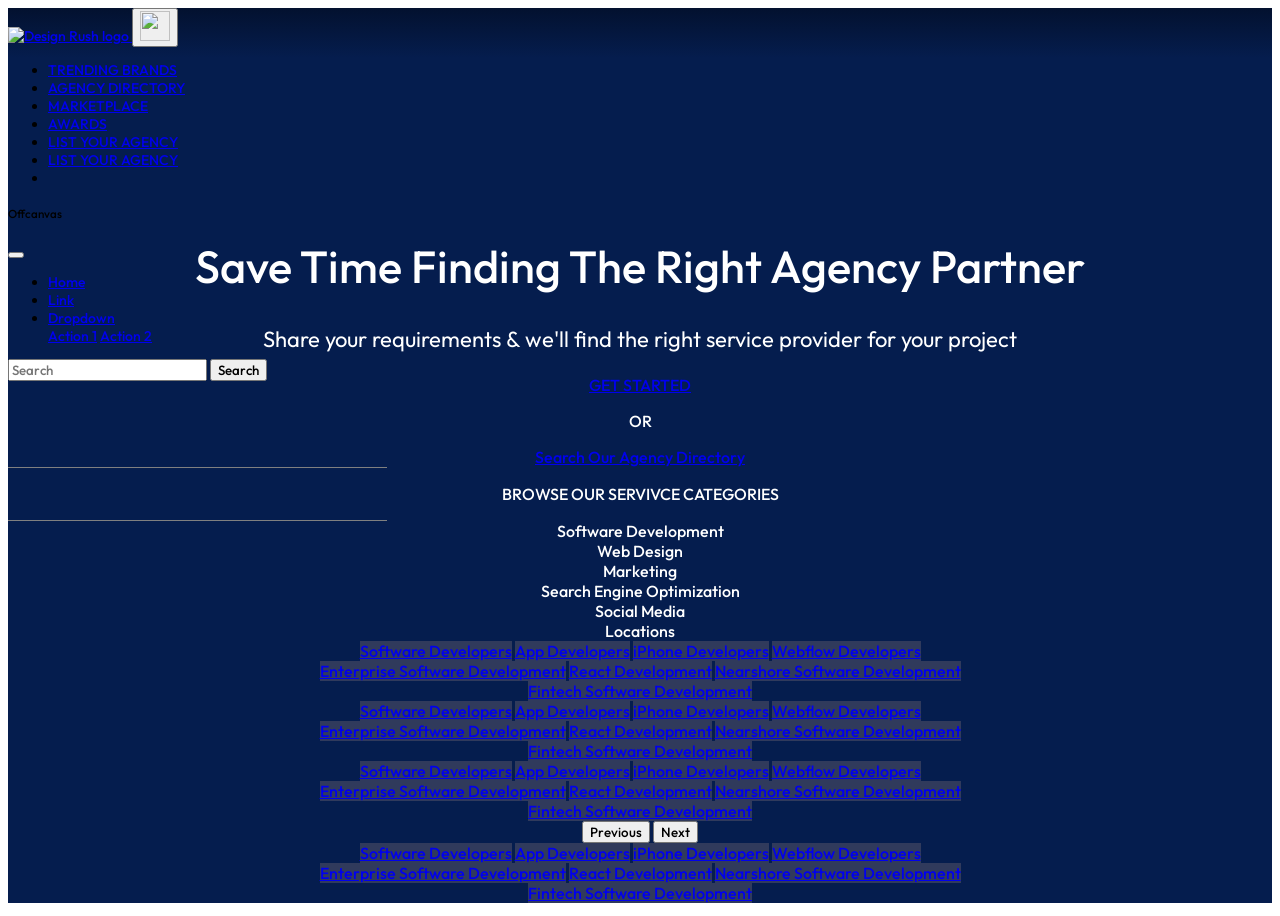
==== index.html @ 62468756 "added index and style" ====
<!DOCTYPE html>
<html lang="en">

<head>
    <meta charset="UTF-8">
    <meta name="viewport" content="width=device-width, initial-scale=1.0">
    <title>DesignRush: Trusted B2B Marketplace Ranking Verified Agencies</title>
    <link rel="stylesheet" href="/CLASSES/loader/fontawesome-free-7.1.0-web/css/all.css">
    <link rel="preconnect" href="https://fonts.googleapis.com">
    <link rel="preconnect" href="https://fonts.gstatic.com" crossorigin>
    <link
        href="https://fonts.googleapis.com/css2?family=Maitree:wght@200;300;400;500;600;700&family=Noto+Serif+Georgian:wght@100..900&family=Outfit:wght@100..900&family=PT+Sans:ital,wght@0,400;0,700;1,400;1,700&family=Roboto+Slab:wght@100..900&display=swap"
        rel="stylesheet">
    <link rel="stylesheet" href="style.css">
    <link rel="stylesheet" href="/bootstrap-5.3.8-dist/css/bootstrap.css">
    <script src="/bootstrap-5.3.8-dist/js/bootstrap.js" defer></script>
</head>

<body>
    <div class="page-wrapper">

        <nav class="navbar navbar-light bg-light fixed-top ">
            <div class="container-fluid">
                <a class="navbar-brand" href="#">
                    <img src="./images/imgi_1_designrush-white-logo.svg" alt="Design Rush logo">
                </a>
                <button class="navbar-toggler bg-transparent d-xl-none" type="button" data-bs-toggle="offcanvas"
                    data-bs-target="#offcanvasNavbar" aria-controls="offcanvasNavbar">
                    <span class=""><img src="./images/icons8-hamburger-menu-30.svg" alt="" height="30px"
                            width="30px"></span>
                </button>
                <ul class="nav justify-content-end  d-none d-xl-flex custom-nav">
                    <li class="nav-item">
                        <a class="nav-link active text-light" href="#" aria-current="page">TRENDING BRANDS</a>
                    </li>
                    <li class="nav-item">
                        <a class="nav-link text-light" href="#">AGENCY DIRECTORY</a>
                    </li>
                    <li class="nav-item">
                        <a class="nav-link text-light" href="#">MARKETPLACE</a>
                    </li>

                    <li class="nav-item">
                        <a class="nav-link text-light" href="#">AWARDS</a>
                    </li>

                    <li class="nav-item">
                        <a name="" id="" class="btn btn-transparent border-primary text-light" href="#"
                            role="button">LIST YOUR AGENCY</a>

                    </li>

                    <li class="nav-item">
                        <a name="" id="" class="btn btn-success ms-3 text-light" href="#" role="button">LIST YOUR
                            AGENCY</a>
                    </li>

                    <li class="nav-item d-block">
                        <a class="nav-link text-light" href="#">
                            <i class="fa fa-user-circle fa-2x" aria-hidden="true"></i>
                        </a>
                    </li>
                </ul>

                <div class="offcanvas offcanvas-end fade bg-primary" tabindex="-1" id="offcanvasNavbar"
                    aria-labelledby="offcanvasNavbarLabel">
                    <div class="offcanvas-header">
                        <h5 class="offcanvas-title" id="offcanvasNavbarLabel">
                            Offcanvas
                        </h5>
                        <button type="button" class="btn-close text-reset" data-bs-dismiss="offcanvas"
                            aria-label="Close"></button>
                    </div>
                    <div class="offcanvas-body">
                        <ul class="navbar-nav justify-content-end flex-grow-1 pe-3">
                            <li class="nav-item">
                                <a class="nav-link active" aria-current="page" href="#">Home</a>
                            </li>
                            <li class="nav-item">
                                <a class="nav-link" href="#">Link</a>
                            </li>
                            <li class="nav-item dropdown">
                                <a class="nav-link dropdown-toggle" href="#" id="dropdownId" data-bs-toggle="dropdown"
                                    aria-haspopup="true" aria-expanded="false">Dropdown</a>
                                <div class="dropdown-menu" aria-labelledby="dropdownId">
                                    <a class="dropdown-item" href="#">Action 1</a>
                                    <a class="dropdown-item" href="#">Action 2</a>
                                </div>
                            </li>
                        </ul>
                        <form class="d-flex">
                            <input class="form-control me-2" type="search" placeholder="Search" aria-label="Search" />
                            <button class="btn btn-outline-success" type="submit">
                                Search
                            </button>
                        </form>
                    </div>
                </div>
            </div>
        </nav>
        <div class="hero-text pb-5">
            <h1 class="title">Save Time Finding The Right Agency Partner</h1>
            <p class="share-req">Share your requirements & we'll find the right service provider for your project</p>
            <a name="" id="" class="btn btn-success p-lg-3 fs-lg-3 fs-4 p-1" href="#" role="button">GET
                STARTED <i class="fa fa-arrow-right" aria-hidden="true"></i></a>
            <p class="mt-4">OR</p>
            <a href="#" class="text-decoration-none fs-5 fw-bolder"><i class="fa fa-search me-3"
                    aria-hidden="true"></i>Search Our Agency Directory</a>

            <div class="d-flex flex-row align-items-center container mt-5 justify-content-center">
                <div class="d-xl-block d-none" style="width: 30%; height: 1px; background-color: grey;"></div>
                <div>
                    <p class="fs-5 p-3 text-center ms-3 me-3">BROWSE OUR SERVIVCE CATEGORIES</p>
                </div>
                <div class="d-xl-block d-none" style="width: 30%; height: 1px; background-color: grey;"></div>
            </div>

            <div class="products d-flex flex-wrap fs-5 text-center justify-content-center text-secondary">
                <div
                    class="me-0 ms-3 d-block text-center align-self-center me-md-0 me-sm-0 text-white text-decoration-underline">
                    Software Development</div>
                <div class="me-5 ms-5 d-none d-xl-block">Web Design</div>
                <div class="me-5 d-none d-xl-block"> Marketing</div>
                <div class="me-5 d-none d-xl-block">Search Engine Optimization</div>
                <div class="me-5 d-none d-xl-block">Social Media</div>
                <div class="me-5 d-none d-xl-block">Locations</div>
            </div>

            <div id="carouselId" class="carousel slide d-block d-xl-none" data-bs-ride="carousel">

                <div class="carousel-inner" role="listbox">
                    <div class="carousel-item active">
                        <div class="mb-4">
                            <a name="" id="" class="btn text-white rounded-pill software-dev-btn fw-bold me-2" href="#"
                                role="button"><i class="fa fa-gears" aria-hidden="true"></i>Software Developers</a>
                            <a name="" id="" class="btn text-white rounded-pill fw-bold app-dev-btn me-2" href="#"
                                role="button"><i class="fa fa-mobile-phone" aria-hidden="true"></i> App Developers</a>
                            <a name="" id="" class="btn text-white rounded-pill fw-bold iphone-dev-btn me-2" href="#"
                                role="button"><i class="fa fa-apple" aria-hidden="true"></i>iPhone Developers</a>
                            <a name="" id="" class="btn text-white rounded-pill fw-bold web-dev-btn" href="#"
                                role="button">Webflow Developers</a>
                        </div>

                        <div class="mt-3 mb-4">
                            <a name="" id="" class="btn text-white rounded-pill fw-bold enterprise-dev-btn me-2"
                                href="#" role="button"><i class="fa fa-building" aria-hidden="true"></i>Enterprise
                                Software Development</a>
                            <a name="" id="" class="btn text-white rounded-pill fw-bold react-dev-btn me-2" href="#"
                                role="button">React Development</a>
                            <a name="" id="" class="btn text-white rounded-pill fw-bold nearshore-dev-btn" href="#"
                                role="button"><i class="fa fa-map-o" aria-hidden="true"></i>Nearshore Software
                                Development</a>
                        </div>
                        <a name="" id="" class="btn text-white rounded-pill fw-bold fintech-dev-btn" href="#"
                            role="button"><i class="fa fa-bitcoin" aria-hidden="true"></i>Fintech Software
                            Development</a>
                    </div>
                    <div class="carousel-item">
                        <div class="mb-4">
                            <a name="" id="" class="btn text-white rounded-pill software-dev-btn fw-bold me-2" href="#"
                                role="button"><i class="fa fa-gears" aria-hidden="true"></i>Software Developers</a>
                            <a name="" id="" class="btn text-white rounded-pill fw-bold app-dev-btn me-2" href="#"
                                role="button"><i class="fa fa-mobile-phone" aria-hidden="true"></i> App Developers</a>
                            <a name="" id="" class="btn text-white rounded-pill fw-bold iphone-dev-btn me-2" href="#"
                                role="button"><i class="fa fa-apple" aria-hidden="true"></i>iPhone Developers</a>
                            <a name="" id="" class="btn text-white rounded-pill fw-bold web-dev-btn" href="#"
                                role="button">Webflow Developers</a>
                        </div>

                        <div class="mt-3 mb-4">
                            <a name="" id="" class="btn text-white rounded-pill fw-bold enterprise-dev-btn me-2"
                                href="#" role="button"><i class="fa fa-building" aria-hidden="true"></i>Enterprise
                                Software Development</a>
                            <a name="" id="" class="btn text-white rounded-pill fw-bold react-dev-btn me-2" href="#"
                                role="button">React Development</a>
                            <a name="" id="" class="btn text-white rounded-pill fw-bold nearshore-dev-btn" href="#"
                                role="button"><i class="fa fa-map-o" aria-hidden="true"></i>Nearshore Software
                                Development</a>
                        </div>
                        <a name="" id="" class="btn text-white rounded-pill fw-bold fintech-dev-btn" href="#"
                            role="button"><i class="fa fa-bitcoin" aria-hidden="true"></i>Fintech Software
                            Development</a>
                    </div>
                    <div class="carousel-item">
                        <div class="mb-4">
                            <a name="" id="" class="btn text-white rounded-pill software-dev-btn fw-bold me-2" href="#"
                                role="button"><i class="fa fa-gears" aria-hidden="true"></i>Software Developers</a>
                            <a name="" id="" class="btn text-white rounded-pill fw-bold app-dev-btn me-2" href="#"
                                role="button"><i class="fa fa-mobile-phone" aria-hidden="true"></i> App Developers</a>
                            <a name="" id="" class="btn text-white rounded-pill fw-bold iphone-dev-btn me-2" href="#"
                                role="button"><i class="fa fa-apple" aria-hidden="true"></i>iPhone Developers</a>
                            <a name="" id="" class="btn text-white rounded-pill fw-bold web-dev-btn" href="#"
                                role="button">Webflow Developers</a>
                        </div>

                        <div class="mt-3 mb-4">
                            <a name="" id="" class="btn text-white rounded-pill fw-bold enterprise-dev-btn me-2"
                                href="#" role="button"><i class="fa fa-building" aria-hidden="true"></i>Enterprise
                                Software Development</a>
                            <a name="" id="" class="btn text-white rounded-pill fw-bold react-dev-btn me-2" href="#"
                                role="button">React Development</a>
                            <a name="" id="" class="btn text-white rounded-pill fw-bold nearshore-dev-btn" href="#"
                                role="button"><i class="fa fa-map-o" aria-hidden="true"></i>Nearshore Software
                                Development</a>
                        </div>
                        <a name="" id="" class="btn text-white rounded-pill fw-bold fintech-dev-btn" href="#"
                            role="button"><i class="fa fa-bitcoin" aria-hidden="true"></i>Fintech Software
                            Development</a>
                    </div>
                </div>
                <button class="carousel-control-prev me-5" type="button" data-bs-target="#carouselId"
                    data-bs-slide="prev">
                    <span class="carousel-control-prev-icon" aria-hidden="true"></span>
                    <span class="visually-hidden">Previous</span>
                </button>
                <button class="carousel-control-next" type="button" data-bs-target="#carouselId" data-bs-slide="next">
                    <span class="carousel-control-next-icon" aria-hidden="true"></span>
                    <span class="visually-hidden">Next</span>
                </button>
            </div>

            <div class="software mt-5 d-none d-xl-block">
                <div class="mb-4">
                    <a name="" id="" class="btn text-white rounded-pill software-dev-btn fw-bold me-2" href="#"
                        role="button"><i class="fa fa-gears" aria-hidden="true"></i>Software Developers</a>
                    <a name="" id="" class="btn text-white rounded-pill fw-bold app-dev-btn me-2" href="#"
                        role="button"><i class="fa fa-mobile-phone" aria-hidden="true"></i> App Developers</a>
                    <a name="" id="" class="btn text-white rounded-pill fw-bold iphone-dev-btn me-2" href="#"
                        role="button"><i class="fa-brands fa-apple" aria-hidden="true"></i>iPhone Developers</a>
                    <a name="" id="" class="btn text-white rounded-pill fw-bold web-dev-btn" href="#"
                        role="button">Webflow Developers</a>
                </div>
                <div class="mt-3 mb-4">
                    <a name="" id="" class="btn text-white rounded-pill fw-bold enterprise-dev-btn me-2" href="#"
                        role="button"><i class="fa fa-building" aria-hidden="true"></i>Enterprise Software
                        Development</a>
                    <a name="" id="" class="btn text-white rounded-pill fw-bold react-dev-btn me-2" href="#"
                        role="button">React Development</a>
                    <a name="" id="" class="btn text-white rounded-pill fw-bold nearshore-dev-btn" href="#"
                        role="button"><i class="fa fa-map-o" aria-hidden="true"></i>Nearshore Software Development</a>
                </div>
                <a name="" id="" class="btn text-white rounded-pill fw-bold fintech-dev-btn" href="#" role="button"><i
                        class="fa-classic fa-bitcoin" aria-hidden="true"></i>Fintech Software Development</a>
            </div>
        </div>

        <div class="verified-agencies">
            <h4 class="text-black fw-bold text-center pt-5">Our Verified Agencies are Trusted by Top Brands</h4>

            <div class="brand-logos pb-5 overflow-x-auto">
                <div class="me-5"><img src="./images/imgi_3_toyota_grey.svg" alt="TOYOTA" width="130px"></div>
                <div class="me-5"><img src="./images/imgi_4_sony_grey.svg" alt="" width="130px" height="25px"></div>
                <div class="me-5"><img src="./images/imgi_5_P&G_grey.svg" alt="" width="130px" height="30px"></div>
                <div class="me-5"><img src="./images/imgi_6_wix_grey.svg" alt="" width="130px" height="30px"></div>
                <div class="me-5 ms-3"><img src="./images/imgi_7_microsoft_grey.svg" alt="" width="130px"></div>
                <div class="me-5"><img src="./images/imgi_8_mcdonalds_grey.svg" alt="" width="140px" height="35px">
                </div>
                <div class="me-5"><img src="./images/imgi_9_doforms_grey.svg" alt="" width="130px"></div>
            </div>
        </div>

        <div class="hire container pt-5">
            <p class="text-primary fw-semibold fs-4 text-center">LOOKING TO HIRE AN AGENCY?</p>
            <p class="text-black fs-2 fw-bold text-center text-white">Receive Quotes From Vetted Service Providers</p>

            <div class="row">
                <div class="col-lg-6 col-md-12 fs-4 fw-semibold pt-5 text-center text-white">
                    <p class="text-center">Our Experts Will Curate a List of Agencies
                        <br>
                        Suitable to Your Specific Needs
                    </p>

                    <p class="fs-2 text-md-center">Get Started, <span class="text-primary">It's Free!</span></p>

                    <a name="" id="" class="btn cta-btn text-white align-self-md-center" href="#" role="button">GET
                        IN TOUCH</a>

                </div>

                <div class="col-lg-6 col-md-12 ">
                    <div class="tutorial-video mt-5 mt-lg-0">
                        <p class="fw-bold">See How It Works</p>
                    </div>
                </div>
            </div>
        </div>

        <div class="pricing">
            <h1 class="text-center text-white mb-5">Latest Marketplace Projects</h1>

            <div class="container" style="font-family: var(--main-font);">
                <div class="row header-row text-uppercase fw-bold small mb-3 px-3 mt-5">
                    <div class="col-lg-3">Project Type</div>
                    <div class="col-lg-2">Industry</div>
                    <div class="col-lg-5">Project Description</div>
                    <div class="col-lg-2 text-lg-end">Budget</div>
                </div>
                <div class="project-card">
                    <div class="row align-items-center">

                        <div class="col-lg-3">
                            <div class="project-type">Branding, Packaging and Web Design</div>
                            <div class="project-id">ID 02028</div>
                        </div>

                        <div class="col-lg-2">
                            <div>Health, Wellness and Fitness</div>
                        </div>

                        <div class="col-lg-5">
                            <div>
                                Health and wellness brand launching with one hero and four supporting
                                products seeks full branding, premium packaging, Shopify ecommerce
                                with subscriptions, and a long term experienced agency partner.
                            </div>
                        </div>

                        <div class="col-lg-2">
                            <div class="budget-box">$25,000</div>
                        </div>

                    </div>
                </div>

                <div class="project-card">
                    <div class="row align-items-center">

                        <div class="col-lg-3">
                            <div class="project-type">Website Re-design (ECommerce)</div>
                            <div class="project-id">ID 16074</div>
                        </div>

                        <div class="col-lg-2">
                            <div>Industrial Automation</div>
                        </div>

                        <div class="col-lg-5">
                            <div>
                                Re-design a site with eCommerce, rentals, and services, improving
                                checkout, clarity, backend efficiency, configurable products, and
                                scalable, maintainable workflows.
                            </div>
                        </div>

                        <div class="col-lg-2">
                            <div class="budget-box">$50,000</div>
                        </div>

                    </div>
                </div>


                <div class="project-card">
                    <div class="row align-items-center">

                        <div class="col-lg-3">
                            <div class="project-type">Web App Development</div>
                            <div class="project-id">ID 37016</div>
                        </div>

                        <div class="col-lg-2">
                            <div>Education Management</div>
                        </div>

                        <div class="col-lg-5">
                            <div>
                                Build a scalable, cloud-based SaaS platform with subscription access,
                                role-based dashboards, child progress tracking, and modular
                                architecture for long-term growth.
                            </div>
                        </div>

                        <div class="col-lg-2">
                            <div class="budget-box">$180,000</div>
                        </div>

                    </div>
                </div>

                <div class="project-card">
                    <div class="row align-items-center">

                        <div class="col-lg-3">
                            <div class="project-type">Software Development</div>
                            <div class="project-id">ID 37015</div>
                        </div>

                        <div class="col-lg-2">
                            <div>Government Administration</div>
                        </div>

                        <div class="col-lg-5">
                            <div>
                                Provide mission-critical software dataset support and implement required
                                modifications in compliance with federal government standards, including specialized
                                updates within a short timeframe.
                            </div>
                        </div>

                        <div class="col-lg-2">
                            <div class="section-title text-lg-end">Budget</div>
                            <div class="budget-box">$250,000</div>
                        </div>

                    </div>
                </div>

                <div class="div d-flex align-content-center justify-content-center align-self-center gap-3">
                    <a name="" id="" class="btn text-white post-project fs-4 fs-lg-2" href="#" role="button">POST YOUR
                        PROJECT</a>
                    <p class="fs-5 text-center mt-2 text-white">OR</p>
                    <a name="" id="" class="btn text-white view-market" href="#" role="button">View More Marketplace
                        Projects</a>
                </div>

            </div>
        </div>
        <div class="service-categories">
            <div class="px-2 px-lg-5">
                <div class="logo d-flex justify-content-center pt-5 align-content-center">
                    <img src="./images/download (15).svg" alt="" width="50px" height="100px">
                </div>
                <h1 class="text-center pt-3">View Verified Agencies by Service Categories</h1>

                <div class="row d-flex pb-5">
                    <div class="col-lg-4 col-md-12">
                        <div class="card shadow pb-5 rounded-4">
                            <div class="card-body">
                                <h4 class="card-title ps-4 fs-2 text-primary">Branding & Creative
                                    <img src="./images/download (8).svg" alt="" class="" width="50px" height="50px">
                                </h4>
                                <p class="card-text">
                                <ul class=" fs-5 fw-light ps-4">
                                    <li class="list-unstyled">Digital Agencies</li>
                                    <li class="list-unstyled">Branding Agencies</li>
                                    <li class="list-unstyled">Creative Agencies</li>
                                    <li class="list-unstyled">Product Design Companies</li>
                                    <li class="list-unstyled">Logo Design Companies</li>
                                    <li class="list-unstyled">Graphic Design Companies</li>

                                </ul>
                                <p class="ps-4 text-primary pt-4">VIEW ALL</p>
                                </p>
                            </div>
                        </div>

                    </div>
                    <div class="col-lg-4 col-md-12">
                        <div class="card shadow pb-5 rounded-4">
                            <div class="card-body">
                                <h4 class="card-title ps-4 fs-2 text-primary">Website & Interface
                                    <img src="./images/download (7).svg" alt="" class="" width="50px" height="50px">
                                </h4>
                                <p class="card-text">
                                <ul class=" fs-5 fw-light ps-4">
                                    <li class="list-unstyled">Web Design Companies</li>
                                    <li class="list-unstyled">eCommerce Development Companies</li>
                                    <li class="list-unstyled">Web Development Companies</li>
                                    <li class="list-unstyled">WordPress Web Design Companies</li>
                                    <li class="list-unstyled">WordPress Development Companies</li>
                                    <li class="list-unstyled">Magento Development Companies</li>
                                </ul>
                                <p class="ps-4 text-primary pt-4">VIEW ALL</p>
                                </p>
                            </div>
                        </div>
                    </div>
                    <div class="col-lg-4 col-md-12">
                        <div class="card shadow pb-5 rounded-4">
                            <div class="card-body">
                                <h4 class="card-title ps-4 fs-2 text-primary">Marketing
                                    <img src="./images/download (6).svg" alt="" class="" width="50px" height="50px">
                                </h4>
                                <p class="card-text">
                                <ul class=" fs-5 fw-light ps-4">
                                    <li class="list-unstyled">Digital Marketing Agencies</li>
                                    <li class="list-unstyled">SEO Agencies</li>
                                    <li class="list-unstyled">PPC Agencies</li>
                                    <li class="list-unstyled">Social Media Marketing Agencies</li>
                                    <li class="list-unstyled">Search Engine Marketing Agencies</li>
                                    <li class="list-unstyled">Email Marketing Agencies</li>
                                </ul>
                                <p class="ps-4 text-primary pt-4">VIEW ALL</p>
                                </p>
                            </div>
                        </div>
                    </div>
                </div>

                <div class="row d-flex">
                    <div class="col-lg-4 col-md-12">
                        <div class="card shadow pb-5 rounded-4">
                            <div class="card-body">
                                <h4 class="card-title ps-4 fs-2 text-primary">Software & App
                                    <img src="./images/download (5).svg" alt="" class="" width="50px" height="50px">
                                </h4>
                                <p class="card-text">
                                <ul class="fs-5 fw-light ps-4">
                                    <li class="list-unstyled">Software Development Companies</li>
                                    <li class="list-unstyled">Offshore Software Development Companies</li>
                                    <li class="list-unstyled">Outsourcing Software Development Companies</li>
                                    <li class="list-unstyled">Mobile App Development Companies</li>
                                    <li class="list-unstyled">VR & Augmented Reality Companies</li>
                                    <li class="list-unstyled">AI Companies</li>
                                </ul>
                                <p class="ps-4 text-primary pt-4">VIEW ALL</p>
                                </p>
                            </div>
                        </div>
                    </div>
                    <div class="col-lg-4 col-md-12">
                        <div class="card shadow pb-5 rounded-4">
                            <div class="card-body">
                                <h4 class="card-title ps-4 fs-2 text-primary">IT Services
                                    <img src="./images/download (4).svg" alt="" class="" width="50px" height="50px">
                                </h4>
                                <p class="card-text">
                                <ul class="fs-5 fw-light ps-5 pb-5">
                                    <li class="list-unstyled">IT Services Companies</li>
                                    <li class="list-unstyled">IT Outsourcing Companies</li>
                                    <li class="list-unstyled">Managed Service Providers</li>
                                    <li class="list-unstyled">Cybersecurity Companies</li>
                                    <li class="list-unstyled">Big Data Analytics Companies</li>
                                    <li class="list-unstyled">Cloud Consulting Companies</li>
                                </ul>
                                <p class="ps-4 text-primary pt-4">VIEW ALL</p>
                                </p>
                            </div>
                        </div>
                    </div>
                    <div class="col-lg-4 col-md-12">
                        <div class="card shadow pb-5 rounded-4">
                            <div class="card-body">
                                <h4 class="card-title ps-4 fs-2 text-primary">Business Services
                                    <img src="./images/download (3).svg" alt="" class="" width="50px" height="50px">
                                </h4>
                                <p class="card-text">
                                <ul class="fs-5 fw-light ps-5 pb-5">
                                    <li class="list-unstyled">Business Consulting Firms</li>
                                    <li class="list-unstyled">Market Research Companies</li>
                                    <li class="list-unstyled">Call Center Companies</li>
                                    <li class="list-unstyled">BPO Companies</li>
                                    <li class="list-unstyled">Accounting Firms</li>
                                    <li class="list-unstyled">HR Outsourcing Companies</li>
                                </ul>
                                <p class="ps-4 text-primary pt-4">VIEW ALL</p>
                                </p>
                            </div>
                        </div>
                    </div>
                </div>
                <div class="d-flex align-self-center justify-content-center text-center ">
                    <a name="" id="" class="btn view-all-categories " href="#" role="button">View All Service
                        Categories</a>

                </div>
            </div>
        </div>

        <div class="reviews">
            <div class="reviews-title">
                <p class="fw-bold">DesignRush <span class="fw-lighter fs-2">Reviews</span></p>
                <i>This is why our clients trust us</i>
            </div>
            <div class="d-flex ps-3">
                            <img src="./images/download (62).svg" alt="">
                            <img src="./images/download (62).svg" alt="">
                            <img src="./images/download (62).svg" alt="">
                            <img src="./images/download (62).svg" alt="">
                            <img src="./images/download (62).svg" alt="">
                        </div>

            <div id="propertyCarousel" class="carousel slide pb-5" data-bs-ride="carousel" data-bs-interval="4000"
                data-bs-pause="hover">
                <div class="carousel-indicators">
                    <button type="button" data-bs-target="#propertyCarousel" data-bs-slide-to="0"
                        class="active"></button>
                    <button type="button" data-bs-target="#propertyCarousel" data-bs-slide-to="1"></button>
                    <button type="button" data-bs-target="#propertyCarousel" data-bs-slide-to="2"></button>
                    <button type="button" data-bs-target="#propertyCarousel" data-bs-slide-to="3"></button>
                </div>
                <div class="carousel-inner mb-3">
                    <div class="carousel-item active">
                        <p class="ps-3 fs-3 text-white">"DesignRush put us in contact with <span class="text-primary fw-bolder">4 extremely reputable </span> <br> agencies"</p>
                    </div>
                    <div class="carousel-item">

                        <p class="ps-3 fs-3 text-white">"DesignRush put us in contact with <span class="text-primary fw-bolder">4 extremely reputable </span> <br> agencies"</p>
                    </div>

                    <div class="carousel-item">

                        <p class="ps-3 fs-3 text-white">"DesignRush put us in contact with <span class="text-primary fw-bolder">4 extremely reputable </span> <br> agencies"</p>
                    </div>

                    <div class="carousel-item">
                        
                        <p class="ps-3 fs-3 text-white">"DesignRush put us in contact with <span class="text-primary fw-bolder">4 extremely reputable </span> <br> agencies"</p>
                    </div>
                </div>
            </div>
        </div>
    </div>
</body>

</html>
---- style.css ----
:root {
    --main-font: "Outfit", sans-serif;
}


* {
    font-family: var(--main-font);
    font-weight: 500;
}

body {
    font-family: var(--main-font);
}

nav {
    font-size: 14px;
    font-weight: 500;
    color: black;
    height: 50px;
    background: linear-gradient(to bottom, #03112f 0%, #051d4e 100%);
}


.list-agency {
    width: 100%;
    height: auto;
    background-color: transparent;
    transform: skewX(-35deg);
    transition-duration: .2s;
    border: 2px solid #0181dd;
    border-radius: 3px;
}

.list-agency:hover {
    background-color: #0181dd;
}

.find-agency {
    width: 100%;
    height: auto;
    background-color: #37d17d;
    transform: skewX(-35deg);
    transition-duration: .2s;
    border-radius: 3px;
}



.page-wrapper {
    width: 100%;
    height: 100vh;
    background: linear-gradient(to bottom, #03112f 0%, #051d4e 0%);
    overflow-x: hidden;

}

.hero-text {
    width: 100%;
    background: linear-gradient(to bottom, #051d4e 100%, #03112f 0%);
    margin-top: 50px;
    text-align: center;
    padding-top: 100px;
    color: rgb(255, 255, 255);
    font-family: var(--main-font);
}

.title {
    font-size: 45.078px;
    font-weight: 500;
}

.share-req {
    font-size: 22px;
    font-weight: 400;
}

.software-dev-btn {
    width: 250px;
    background-color: #303a5c !important;
}

.app-dev-btn {
    width: 250px;
    background-color: #303a5c !important;
}

.iphone-dev-btn {
    width: 250px;
    background-color: #303a5c !important;
}

.web-dev-btn {
    width: 250px;
    background-color: #303a5c !important;
}

.enterprise-dev-btn {
    width: 350px;
    background-color: #303a5c !important;
}

.react-dev-btn {
    width: 250px;
    background-color: #303a5c !important;
}

.nearshore-dev-btn {
    width: 320px;
    background-color: #303a5c !important;
}

.fintech-dev-btn {
    width: 350px;
    background-color: #303a5c !important;
}

.verified-agencies {
    width: 100%;
    background-color: white;
    overflow: hidden;
    font-family: var(--main-font);
}

.brand-logos {
    display: flex;
    align-content: center;
    justify-content: center;
    align-items: center;
    width: 100%;
    overflow: auto;
}

.brand-logos::-webkit-scrollbar {
    display: none;
}

.tutorial-video {
    background-image: url(./images/imgi_10_about-video-placeholder.jpg);
    height: 301px;
    margin-bottom: 50px;
    font-size: 40px;
    color: #ffffff;
    border-radius: 20px;
}

.cta-btn {
    width: 300px;
    height: 50px;
    text-align: center;
    justify-content: center;
    font-weight: 600;
    background-color: #37d17d !important;
    border: none !important;
    outline: none !important;
    border-radius: 23px;
    font-size: 20px !important;
}

.cta-btn:hover {
    transform: translateX(10px);
    background-color: #7a71f8 !important;
    transition: all 0.2s ease-in;
}

.pricing {
    width: 100%;
    background-color: #03112f;
    background-image: url(./images/imgi_132_hero-bg-mask.svg);
}


.header-row {
    color: #a9c3ff;
    letter-spacing: 1px;
}

.project-card {
    background: linear-gradient(135deg, #123b74, #0f2f5c);
    border-radius: 20px;
    padding: 25px;
    color: white;
    margin-bottom: 20px;
}

.budget-box {
    background-color: #19b574;
    color: white;
    border-radius: 15px;
    padding: 30px 20px;
    text-align: center;
    font-size: 1.8rem;
    font-weight: bold;
}

.project-type {
    font-weight: 600;
    font-size: 1.2rem;
}

.project-id {
    font-size: 0.9rem;
    opacity: 0.8;
}

.section-title {
    font-size: 0.8rem;
    text-transform: uppercase;
    opacity: 0.7;
    margin-bottom: 5px;
}

.post-project {
    width: 300px;
    height: 50px;
    text-align: center;
    justify-content: center;
    font-weight: 600 !important;
    background-color: #238a51 !important;
    border: none !important;
    outline: none !important;
    border-radius: 23px;
    font-size: 20px !important;
    margin-bottom: 20px;
}

.post-project:hover {
    background-color: #37d17d !important;
    transition: all 0.2s ease-in-out;
}



.view-market {
    width: 400px;
    height: 50px;
    text-align: center;
    justify-content: center;
    font-weight: 600 !important;
    background-color: transparent !important;
    border: 1px solid white !important;
    outline: none !important;
    border-radius: 23px;
    font-size: 20px !important;
    margin-bottom: 20px;
}

.view-market:hover {
    background-color: #374669 !important;
    transition: all 0.2s ease-in-out;
}

.service-categories {
    width: 100%;
    background-color: #edf7ff;
    overflow: hidden;
    font-family: var(--main-font);
}

.list-unstyled {
    list-style: none;
    transition: 0.4s ease;

}

.list-unstyled:hover {
    transform: translateX(25px);
    color: #0181dd;
    cursor: pointer;
    text-decoration: underline !important;
    list-style: disc !important;

}

.view-all-categories {
    width: 300px;
    height: 70px;
    background-color: transparent !important;
    border: 1px solid #0181dd !important;
    font-size: 20px !important;
    color: #0181dd !important;
    margin-bottom: 30px;
    place-content: center;
    font-weight: 600 !important;

}

.view-all-categories:hover {
    color: #5dbdf0 !important;
    border: 1px solid #5dbdf0 !important;
}

.reviews {
    width: 100%;
    background-color: #03112f;
    background-image: url(./images/imgi_132_hero-bg-mask.svg);
}

.reviews-title {
    font-size: calc(1.325rem + 0.9vw) !important;
    padding-top: 100px;
    color: white;
    display: flex;
    gap: 50px;
    padding-left: 20px;

}

.reviews-title p{
    font-weight: 600;

}

.reviews-title p{
    font-weight: 200;

}

.reviews-title i{
    font-style: normal;
    font-size: 20px;
    padding-top: 10px;
}
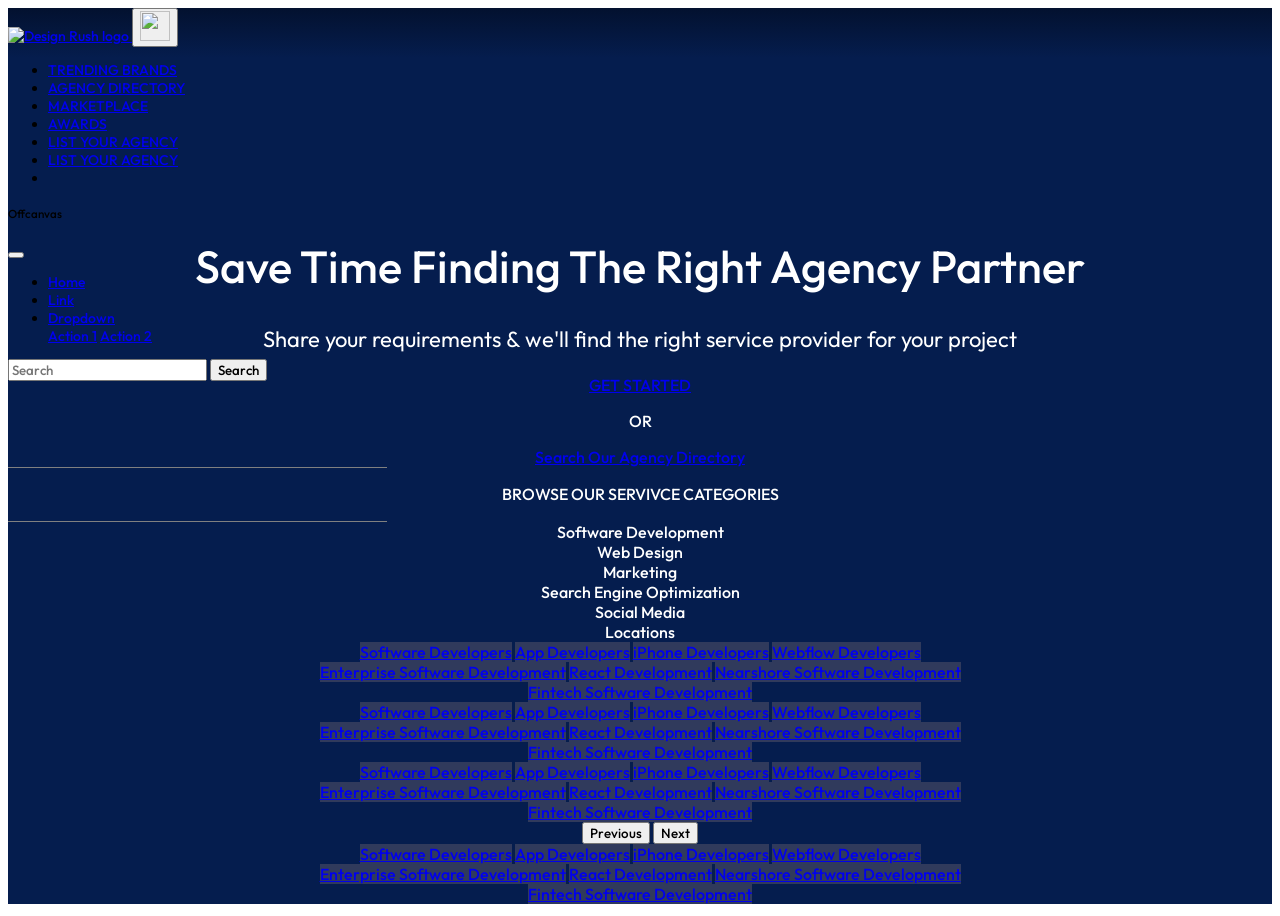
==== commit 4d6caad1: "Added agency directory page & added it's style to style.css file" ====
--- a/index.html
+++ b/index.html
@@ -12,7 +12,7 @@
         href="https://fonts.googleapis.com/css2?family=Maitree:wght@200;300;400;500;600;700&family=Noto+Serif+Georgian:wght@100..900&family=Outfit:wght@100..900&family=PT+Sans:ital,wght@0,400;0,700;1,400;1,700&family=Roboto+Slab:wght@100..900&display=swap"
         rel="stylesheet">
     <link rel="stylesheet" href="style.css">
-    <link rel="stylesheet" href="/bootstrap-5.3.8-dist/css/bootstrap.css">
+    <link rel="stylesheet" href="./bootstrap-5.3.8-dist/css/bootstrap.css">
     <script src="/bootstrap-5.3.8-dist/js/bootstrap.js" defer></script>
 </head>
 
@@ -34,7 +34,7 @@
                         <a class="nav-link active text-light" href="#" aria-current="page">TRENDING BRANDS</a>
                     </li>
                     <li class="nav-item">
-                        <a class="nav-link text-light" href="#">AGENCY DIRECTORY</a>
+                        <a class="nav-link text-light" href="./agency_directory.html">AGENCY DIRECTORY</a>
                     </li>
                     <li class="nav-item">
                         <a class="nav-link text-light" href="#">MARKETPLACE</a>
@@ -594,7 +594,6 @@
                     </div>
 
                     <div class="carousel-item">
-                        
                         <p class="ps-3 fs-3 text-white">"DesignRush put us in contact with <span class="text-primary fw-bolder">4 extremely reputable </span> <br> agencies"</p>
                     </div>
                 </div>
--- a/style.css
+++ b/style.css
@@ -322,3 +322,94 @@
 }
 
 
+/* ////////////////////////////// AGENCY DIRECTORY PAGE CSS STYLE    START   //////////////////////////////// */
+  .my-styled-icon {
+    margin-right: 10px;
+  }
+
+  .parallelogram-shape {
+    color: #fff59e;
+    flex-direction: column;
+    font-size: 24px;
+    height: 66px;
+    left: 0;
+    padding-top: 6px;
+    position: absolute;
+    text-shadow: 0 1px 3px rgba(0, 0, 0, .25);
+    top: 0;
+    width: 100px;
+  }
+
+  .parallelogram-shape::before {
+    background: linear-gradient(180deg, #edc126 0, #b68b30);
+    border-radius: 0 0 6px 0;
+    content: "";
+    height: 100%;
+    left: 0;
+    position: absolute;
+    top: 0;
+    transform: skewX(325deg);
+    transform-origin: top right;
+    width: 100%;
+  }
+
+  .parall-shape::before {
+    background: linear-gradient(180deg, #edc126 0, #b68b30);
+    border-radius: 0 0 6px 0;
+    content: "";
+    height: 160%;
+    left: 0;
+    position: absolute;
+    top: 0;
+    transform: skewX(325deg);
+    transform-origin: top right;
+    width: 180%;
+  }
+
+  .text_header {
+    display: flex;
+    justify-content: center;
+    align-items: center;
+    margin-bottom: 2%;
+    color: #08235C;
+  }
+
+  .angled-btn {
+    clip-path: polygon(0 0, 92% 0, 100% 50%, 92% 100%, 0 100%);
+  }
+
+
+  .footer-bg {
+    background: linear-gradient(to bottom right, #003b5c, #004a7d);
+  }
+
+  .footer ul {
+    list-style-type: none;
+    padding: 0;
+  }
+
+  .footer ul li {
+    color: #b0c4d8;
+    font-size: 14px;
+  }
+
+  .footer h5 {
+    font-weight: bold;
+    color: #fff;
+  }
+
+  .footer a {
+    color: #b0c4d8;
+    text-decoration: none;
+  }
+
+  .footer a:hover {
+    color: #ffffff;
+  }
+
+  .container {
+    font-weight: 500;
+    line-height: 1.3em;
+  }
+  
+/* ////////////////////////////// AGENCY DIRECTORY PAGE CSS STYLE   STOP      //////////////////////////////// */
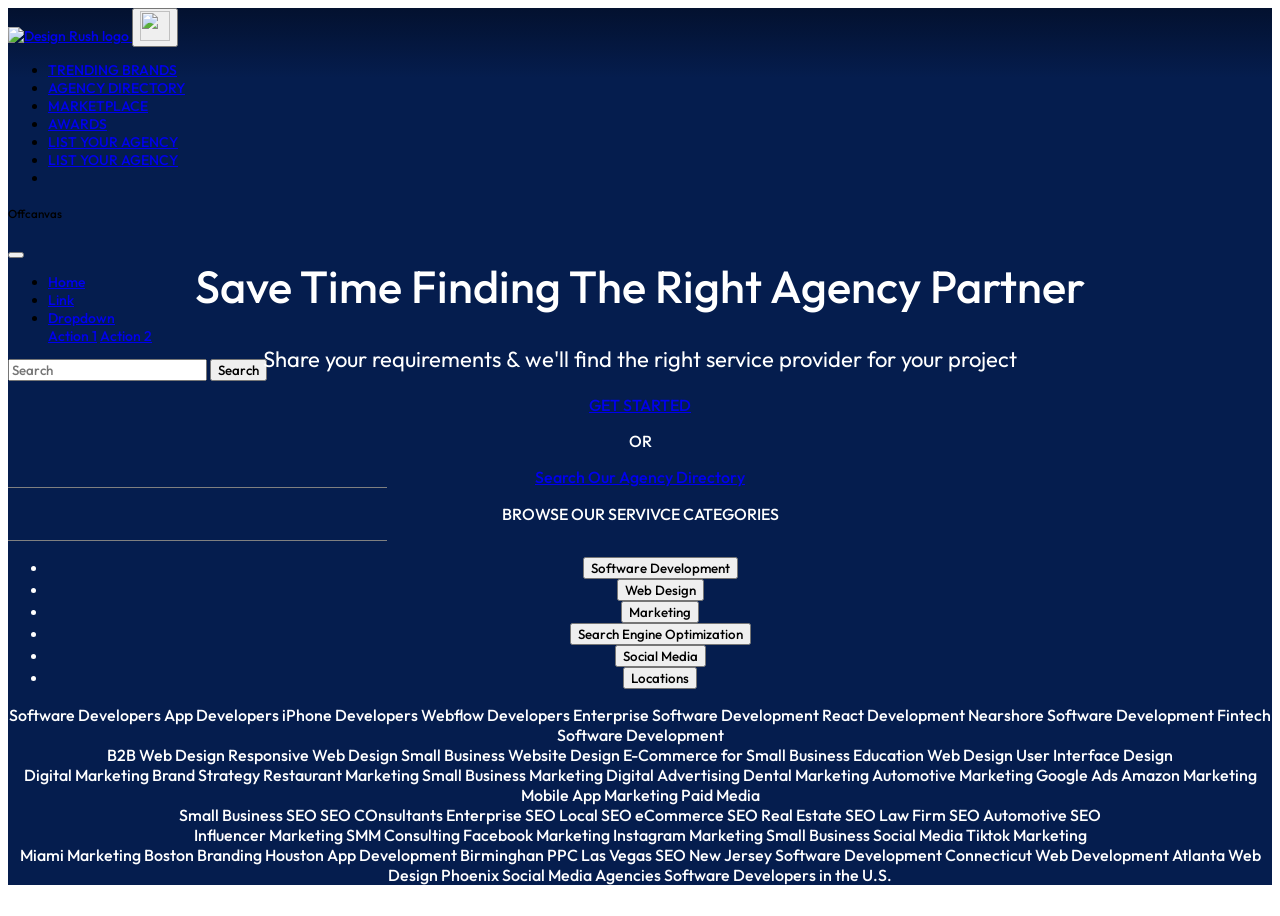
==== commit f0e617ce: "finished home page and responsiveness" ====
--- a/index.html
+++ b/index.html
@@ -34,7 +34,7 @@
                         <a class="nav-link active text-light" href="#" aria-current="page">TRENDING BRANDS</a>
                     </li>
                     <li class="nav-item">
-                        <a class="nav-link text-light" href="./agency_directory.html">AGENCY DIRECTORY</a>
+                        <a class="nav-link text-light" href="#">AGENCY DIRECTORY</a>
                     </li>
                     <li class="nav-item">
                         <a class="nav-link text-light" href="#">MARKETPLACE</a>
@@ -115,132 +115,210 @@
                 <div class="d-xl-block d-none" style="width: 30%; height: 1px; background-color: grey;"></div>
             </div>
 
-            <div class="products d-flex flex-wrap fs-5 text-center justify-content-center text-secondary">
-                <div
-                    class="me-0 ms-3 d-block text-center align-self-center me-md-0 me-sm-0 text-white text-decoration-underline">
-                    Software Development</div>
-                <div class="me-5 ms-5 d-none d-xl-block">Web Design</div>
-                <div class="me-5 d-none d-xl-block"> Marketing</div>
-                <div class="me-5 d-none d-xl-block">Search Engine Optimization</div>
-                <div class="me-5 d-none d-xl-block">Social Media</div>
-                <div class="me-5 d-none d-xl-block">Locations</div>
-            </div>
-
-            <div id="carouselId" class="carousel slide d-block d-xl-none" data-bs-ride="carousel">
-
-                <div class="carousel-inner" role="listbox">
-                    <div class="carousel-item active">
-                        <div class="mb-4">
-                            <a name="" id="" class="btn text-white rounded-pill software-dev-btn fw-bold me-2" href="#"
-                                role="button"><i class="fa fa-gears" aria-hidden="true"></i>Software Developers</a>
-                            <a name="" id="" class="btn text-white rounded-pill fw-bold app-dev-btn me-2" href="#"
-                                role="button"><i class="fa fa-mobile-phone" aria-hidden="true"></i> App Developers</a>
-                            <a name="" id="" class="btn text-white rounded-pill fw-bold iphone-dev-btn me-2" href="#"
-                                role="button"><i class="fa fa-apple" aria-hidden="true"></i>iPhone Developers</a>
-                            <a name="" id="" class="btn text-white rounded-pill fw-bold web-dev-btn" href="#"
-                                role="button">Webflow Developers</a>
-                        </div>
-
-                        <div class="mt-3 mb-4">
-                            <a name="" id="" class="btn text-white rounded-pill fw-bold enterprise-dev-btn me-2"
-                                href="#" role="button"><i class="fa fa-building" aria-hidden="true"></i>Enterprise
-                                Software Development</a>
-                            <a name="" id="" class="btn text-white rounded-pill fw-bold react-dev-btn me-2" href="#"
-                                role="button">React Development</a>
-                            <a name="" id="" class="btn text-white rounded-pill fw-bold nearshore-dev-btn" href="#"
-                                role="button"><i class="fa fa-map-o" aria-hidden="true"></i>Nearshore Software
+            <div class="container py-5">
+                <ul class="nav justify-content-center mb-4" id="serviceTabs" role="tablist">
+
+                    <li class="nav-item">
+                        <button class="nav-link active text-white" data-bs-toggle="tab" data-bs-target="#software"
+                            type="button">
+                            Software Development
+                        </button>
+                    </li>
+
+                    <li class="nav-item">
+                        <button class="nav-link text-white-50" data-bs-toggle="tab" data-bs-target="#webdesign"
+                            type="button">
+                            Web Design
+                        </button>
+                    </li>
+
+                    <li class="nav-item">
+                        <button class="nav-link text-white-50" data-bs-toggle="tab" data-bs-target="#marketing"
+                            type="button">
+                            Marketing
+                        </button>
+                    </li>
+
+                    <li class="nav-item">
+                        <button class="nav-link text-white-50" data-bs-toggle="tab" data-bs-target="#seo" type="button">
+                            Search Engine Optimization
+                        </button>
+                    </li>
+
+                    <li class="nav-item">
+                        <button class="nav-link text-white-50" data-bs-toggle="tab" data-bs-target="#social"
+                            type="button">
+                            Social Media
+                        </button>
+                    </li>
+
+                    <li class="nav-item">
+                        <button class="nav-link text-white-50" data-bs-toggle="tab" data-bs-target="#locations"
+                            type="button">
+                            Locations
+                        </button>
+                    </li>
+
+                </ul>
+
+
+                <div class="tab-content text-center">
+
+                    <div class="tab-pane  show active" id="software">
+
+
+                        <div class="d-flex flex-wrap justify-content-center gap-3">
+
+                            <a class="btn rounded-pill px-4 py-2 text-white bg-secondary">Software Developers</a>
+
+                            <a class="btn rounded-pill px-4 py-2 text-white bg-secondary">App Developers</a>
+
+                            <a class="btn rounded-pill px-4 py-2 text-white bg-secondary">iPhone Developers</a>
+
+                            <a class="btn rounded-pill px-4 py-2 text-white bg-secondary">Webflow Developers</a>
+
+                            <a class="btn rounded-pill px-4 py-2 text-white bg-secondary">Enterprise Software
                                 Development</a>
-                        </div>
-                        <a name="" id="" class="btn text-white rounded-pill fw-bold fintech-dev-btn" href="#"
-                            role="button"><i class="fa fa-bitcoin" aria-hidden="true"></i>Fintech Software
-                            Development</a>
-                    </div>
-                    <div class="carousel-item">
-                        <div class="mb-4">
-                            <a name="" id="" class="btn text-white rounded-pill software-dev-btn fw-bold me-2" href="#"
-                                role="button"><i class="fa fa-gears" aria-hidden="true"></i>Software Developers</a>
-                            <a name="" id="" class="btn text-white rounded-pill fw-bold app-dev-btn me-2" href="#"
-                                role="button"><i class="fa fa-mobile-phone" aria-hidden="true"></i> App Developers</a>
-                            <a name="" id="" class="btn text-white rounded-pill fw-bold iphone-dev-btn me-2" href="#"
-                                role="button"><i class="fa fa-apple" aria-hidden="true"></i>iPhone Developers</a>
-                            <a name="" id="" class="btn text-white rounded-pill fw-bold web-dev-btn" href="#"
-                                role="button">Webflow Developers</a>
-                        </div>
-
-                        <div class="mt-3 mb-4">
-                            <a name="" id="" class="btn text-white rounded-pill fw-bold enterprise-dev-btn me-2"
-                                href="#" role="button"><i class="fa fa-building" aria-hidden="true"></i>Enterprise
-                                Software Development</a>
-                            <a name="" id="" class="btn text-white rounded-pill fw-bold react-dev-btn me-2" href="#"
-                                role="button">React Development</a>
-                            <a name="" id="" class="btn text-white rounded-pill fw-bold nearshore-dev-btn" href="#"
-                                role="button"><i class="fa fa-map-o" aria-hidden="true"></i>Nearshore Software
+
+                            <a class="btn rounded-pill px-4 py-2 text-white bg-secondary">React Development</a>
+
+                            <a class="btn rounded-pill px-4 py-2 text-white bg-secondary">Nearshore Software
                                 Development</a>
-                        </div>
-                        <a name="" id="" class="btn text-white rounded-pill fw-bold fintech-dev-btn" href="#"
-                            role="button"><i class="fa fa-bitcoin" aria-hidden="true"></i>Fintech Software
-                            Development</a>
-                    </div>
-                    <div class="carousel-item">
-                        <div class="mb-4">
-                            <a name="" id="" class="btn text-white rounded-pill software-dev-btn fw-bold me-2" href="#"
-                                role="button"><i class="fa fa-gears" aria-hidden="true"></i>Software Developers</a>
-                            <a name="" id="" class="btn text-white rounded-pill fw-bold app-dev-btn me-2" href="#"
-                                role="button"><i class="fa fa-mobile-phone" aria-hidden="true"></i> App Developers</a>
-                            <a name="" id="" class="btn text-white rounded-pill fw-bold iphone-dev-btn me-2" href="#"
-                                role="button"><i class="fa fa-apple" aria-hidden="true"></i>iPhone Developers</a>
-                            <a name="" id="" class="btn text-white rounded-pill fw-bold web-dev-btn" href="#"
-                                role="button">Webflow Developers</a>
-                        </div>
-
-                        <div class="mt-3 mb-4">
-                            <a name="" id="" class="btn text-white rounded-pill fw-bold enterprise-dev-btn me-2"
-                                href="#" role="button"><i class="fa fa-building" aria-hidden="true"></i>Enterprise
-                                Software Development</a>
-                            <a name="" id="" class="btn text-white rounded-pill fw-bold react-dev-btn me-2" href="#"
-                                role="button">React Development</a>
-                            <a name="" id="" class="btn text-white rounded-pill fw-bold nearshore-dev-btn" href="#"
-                                role="button"><i class="fa fa-map-o" aria-hidden="true"></i>Nearshore Software
+
+                            <a class="btn rounded-pill px-4 py-2 text-white bg-secondary">Fintech Software
                                 Development</a>
-                        </div>
-                        <a name="" id="" class="btn text-white rounded-pill fw-bold fintech-dev-btn" href="#"
-                            role="button"><i class="fa fa-bitcoin" aria-hidden="true"></i>Fintech Software
-                            Development</a>
-                    </div>
-                </div>
-                <button class="carousel-control-prev me-5" type="button" data-bs-target="#carouselId"
-                    data-bs-slide="prev">
-                    <span class="carousel-control-prev-icon" aria-hidden="true"></span>
-                    <span class="visually-hidden">Previous</span>
-                </button>
-                <button class="carousel-control-next" type="button" data-bs-target="#carouselId" data-bs-slide="next">
-                    <span class="carousel-control-next-icon" aria-hidden="true"></span>
-                    <span class="visually-hidden">Next</span>
-                </button>
-            </div>
-
-            <div class="software mt-5 d-none d-xl-block">
-                <div class="mb-4">
-                    <a name="" id="" class="btn text-white rounded-pill software-dev-btn fw-bold me-2" href="#"
-                        role="button"><i class="fa fa-gears" aria-hidden="true"></i>Software Developers</a>
-                    <a name="" id="" class="btn text-white rounded-pill fw-bold app-dev-btn me-2" href="#"
-                        role="button"><i class="fa fa-mobile-phone" aria-hidden="true"></i> App Developers</a>
-                    <a name="" id="" class="btn text-white rounded-pill fw-bold iphone-dev-btn me-2" href="#"
-                        role="button"><i class="fa-brands fa-apple" aria-hidden="true"></i>iPhone Developers</a>
-                    <a name="" id="" class="btn text-white rounded-pill fw-bold web-dev-btn" href="#"
-                        role="button">Webflow Developers</a>
-                </div>
-                <div class="mt-3 mb-4">
-                    <a name="" id="" class="btn text-white rounded-pill fw-bold enterprise-dev-btn me-2" href="#"
-                        role="button"><i class="fa fa-building" aria-hidden="true"></i>Enterprise Software
-                        Development</a>
-                    <a name="" id="" class="btn text-white rounded-pill fw-bold react-dev-btn me-2" href="#"
-                        role="button">React Development</a>
-                    <a name="" id="" class="btn text-white rounded-pill fw-bold nearshore-dev-btn" href="#"
-                        role="button"><i class="fa fa-map-o" aria-hidden="true"></i>Nearshore Software Development</a>
-                </div>
-                <a name="" id="" class="btn text-white rounded-pill fw-bold fintech-dev-btn" href="#" role="button"><i
-                        class="fa-classic fa-bitcoin" aria-hidden="true"></i>Fintech Software Development</a>
+
+                        </div>
+
+                    </div>
+
+                    <div class="tab-pane" id="webdesign">
+
+                        <div class="d-flex flex-wrap justify-content-center gap-3">
+
+                            <a class="btn rounded-pill px-4 py-2 text-white bg-secondary">B2B Web Design</a>
+
+                            <a class="btn rounded-pill px-4 py-2 text-white bg-secondary">Responsive Web Design</a>
+
+                            <a class="btn rounded-pill px-4 py-2 text-white bg-secondary">Small Business Website
+                                Design</a>
+
+                            <a class="btn rounded-pill px-4 py-2 text-white bg-secondary">E-Commerce for Small
+                                Business</a>
+
+                            <a class="btn rounded-pill px-4 py-2 text-white bg-secondary">Education Web Design</a>
+
+                            <a class="btn rounded-pill px-4 py-2 text-white bg-secondary">User Interface Design</a>
+
+                        </div>
+
+                    </div>
+
+                    <div class="tab-pane" id="marketing">
+
+                        <div class="d-flex flex-wrap justify-content-center gap-3">
+
+                            <a class="btn rounded-pill px-4 py-2 text-white bg-secondary">Digital Marketing</a>
+
+                            <a class="btn rounded-pill px-4 py-2 text-white bg-secondary">Brand Strategy</a>
+
+                            <a class="btn rounded-pill px-4 py-2 text-white bg-secondary">Restaurant Marketing</a>
+
+                            <a class="btn rounded-pill px-4 py-2 text-white bg-secondary">Small Business Marketing</a>
+
+                            <a class="btn rounded-pill px-4 py-2 text-white bg-secondary">Digital Advertising</a>
+
+                            <a class="btn rounded-pill px-4 py-2 text-white bg-secondary">Dental Marketing</a>
+
+                            <a class="btn rounded-pill px-4 py-2 text-white bg-secondary">Automotive Marketing</a>
+
+                            <a class="btn rounded-pill px-4 py-2 text-white bg-secondary">Google Ads</a>
+
+                            <a class="btn rounded-pill px-4 py-2 text-white bg-secondary">Amazon Marketing</a>
+
+                            <a class="btn rounded-pill px-4 py-2 text-white bg-secondary">Mobile App Marketing</a>
+
+                            <a class="btn rounded-pill px-4 py-2 text-white bg-secondary">Paid Media</a>
+
+                        </div>
+                    </div>
+
+                    <div class="tab-pane" id="seo">
+
+                        <div class="d-flex flex-wrap justify-content-center gap-3">
+
+                            <a class="btn rounded-pill px-4 py-2 text-white bg-secondary">Small Business SEO</a>
+
+                            <a class="btn rounded-pill px-4 py-2 text-white bg-secondary">SEO COnsultants</a>
+
+                            <a class="btn rounded-pill px-4 py-2 text-white bg-secondary">Enterprise SEO</a>
+
+                            <a class="btn rounded-pill px-4 py-2 text-white bg-secondary">Local SEO</a>
+
+                            <a class="btn rounded-pill px-4 py-2 text-white bg-secondary">eCommerce SEO</a>
+
+                            <a class="btn rounded-pill px-4 py-2 text-white bg-secondary">Real Estate SEO</a>
+
+                            <a class="btn rounded-pill px-4 py-2 text-white bg-secondary">Law Firm SEO</a>
+
+                            <a class="btn rounded-pill px-4 py-2 text-white bg-secondary">Automotive SEO</a>
+
+                        </div>
+                    </div>
+
+                    <div class="tab-pane" id="social">
+
+                        <div class="d-flex flex-wrap justify-content-center gap-3">
+
+                            <a class="btn rounded-pill px-4 py-2 text-white bg-secondary">Influencer Marketing</a>
+
+                            <a class="btn rounded-pill px-4 py-2 text-white bg-secondary">SMM Consulting</a>
+
+                            <a class="btn rounded-pill px-4 py-2 text-white bg-secondary">Facebook Marketing</a>
+
+                            <a class="btn rounded-pill px-4 py-2 text-white bg-secondary">Instagram Marketing</a>
+
+                            <a class="btn rounded-pill px-4 py-2 text-white bg-secondary">Small Business Social
+                                Media</a>
+
+                            <a class="btn rounded-pill px-4 py-2 text-white bg-secondary">Tiktok Marketing</a>
+
+                        </div>
+                    </div>
+
+                    <div class="tab-pane" id="locations">
+
+                        <div class="d-flex flex-wrap justify-content-center gap-3">
+
+                            <a class="btn rounded-pill px-4 py-2 text-white bg-secondary">Miami Marketing</a>
+
+                            <a class="btn rounded-pill px-4 py-2 text-white bg-secondary">Boston Branding</a>
+
+                            <a class="btn rounded-pill px-4 py-2 text-white bg-secondary">Houston App Development</a>
+
+                            <a class="btn rounded-pill px-4 py-2 text-white bg-secondary">Birminghan PPC</a>
+
+                            <a class="btn rounded-pill px-4 py-2 text-white bg-secondary">Las Vegas SEO</a>
+
+                            <a class="btn rounded-pill px-4 py-2 text-white bg-secondary">New Jersey Software
+                                Development</a>
+
+                            <a class="btn rounded-pill px-4 py-2 text-white bg-secondary">Connecticut Web
+                                Development</a>
+
+                            <a class="btn rounded-pill px-4 py-2 text-white bg-secondary">Atlanta Web Design</a>
+
+                            <a class="btn rounded-pill px-4 py-2 text-white bg-secondary">Phoenix Social Media
+                                Agencies</a>
+
+                            <a class="btn rounded-pill px-4 py-2 text-white bg-secondary">Software Developers in the
+                                U.S.</a>
+
+                        </div>
+                    </div>
+
+                </div>
+
             </div>
         </div>
 
@@ -405,155 +483,171 @@
                     </div>
                 </div>
 
-                <div class="div d-flex align-content-center justify-content-center align-self-center gap-3">
-                    <a name="" id="" class="btn text-white post-project fs-4 fs-lg-2" href="#" role="button">POST YOUR
-                        PROJECT</a>
-                    <p class="fs-5 text-center mt-2 text-white">OR</p>
-                    <a name="" id="" class="btn text-white view-market" href="#" role="button">View More Marketplace
-                        Projects</a>
+                <div class="d-flex flex-column flex-md-row align-items-center justify-content-center gap-3 text-center">
+                    <a class="btn text-white post-project fs-4 fs-md-2" href="#" role="button">
+                        POST YOUR PROJECT
+                    </a>
+
+                    <p class="fs-5 my-2 my-md-0 text-white">OR</p>
+
+                    <a class="btn text-white view-market" href="#" role="button">
+                        View More Marketplace Projects
+                    </a>
                 </div>
 
             </div>
         </div>
+
         <div class="service-categories">
             <div class="px-2 px-lg-5">
-                <div class="logo d-flex justify-content-center pt-5 align-content-center">
-                    <img src="./images/download (15).svg" alt="" width="50px" height="100px">
-                </div>
+                <div class="logo d-flex justify-content-center pt-5">
+                    <img src="./images/download (15).svg" alt="" width="50" height="100">
+                </div>
+
                 <h1 class="text-center pt-3">View Verified Agencies by Service Categories</h1>
 
-                <div class="row d-flex pb-5">
-                    <div class="col-lg-4 col-md-12">
-                        <div class="card shadow pb-5 rounded-4">
+                <div class="row pb-5 g-4">
+
+                    <div class="col-lg-4 col-md-6">
+                        <div class="card shadow rounded-4 h-100">
                             <div class="card-body">
-                                <h4 class="card-title ps-4 fs-2 text-primary">Branding & Creative
-                                    <img src="./images/download (8).svg" alt="" class="" width="50px" height="50px">
+                                <h4 class="card-title fs-2 text-primary d-flex align-items-center gap-2">
+                                    Branding & Creative
+                                    <img src="./images/download (8).svg" width="50" height="50">
                                 </h4>
-                                <p class="card-text">
-                                <ul class=" fs-5 fw-light ps-4">
-                                    <li class="list-unstyled">Digital Agencies</li>
-                                    <li class="list-unstyled">Branding Agencies</li>
-                                    <li class="list-unstyled">Creative Agencies</li>
-                                    <li class="list-unstyled">Product Design Companies</li>
-                                    <li class="list-unstyled">Logo Design Companies</li>
-                                    <li class="list-unstyled">Graphic Design Companies</li>
-
+
+                                <ul class="fs-5 fw-light ps-3">
+                                    <li class="list-unstyled list-transition">Digital Agencies</li>
+                                    <li class="list-unstyled list-transition">Branding Agencies</li>
+                                    <li class="list-unstyled list-transition">Creative Agencies</li>
+                                    <li class="list-unstyled list-transition">Product Design Companies</li>
+                                    <li class="list-unstyled list-transition">Logo Design Companies</li>
+                                    <li class="list-unstyled list-transition">Graphic Design Companies</li>
                                 </ul>
-                                <p class="ps-4 text-primary pt-4">VIEW ALL</p>
-                                </p>
-                            </div>
-                        </div>
-
-                    </div>
-                    <div class="col-lg-4 col-md-12">
-                        <div class="card shadow pb-5 rounded-4">
+
+                                <p class="text-primary pt-3">VIEW ALL</p>
+                            </div>
+                        </div>
+                    </div>
+
+                    <div class="col-lg-4 col-md-6">
+                        <div class="card shadow rounded-4 h-100">
                             <div class="card-body">
-                                <h4 class="card-title ps-4 fs-2 text-primary">Website & Interface
-                                    <img src="./images/download (7).svg" alt="" class="" width="50px" height="50px">
+                                <h4 class="card-title fs-2 text-primary d-flex align-items-center gap-2">
+                                    Website & Interface
+                                    <img src="./images/download (7).svg" width="50" height="50">
                                 </h4>
-                                <p class="card-text">
-                                <ul class=" fs-5 fw-light ps-4">
-                                    <li class="list-unstyled">Web Design Companies</li>
-                                    <li class="list-unstyled">eCommerce Development Companies</li>
-                                    <li class="list-unstyled">Web Development Companies</li>
-                                    <li class="list-unstyled">WordPress Web Design Companies</li>
-                                    <li class="list-unstyled">WordPress Development Companies</li>
-                                    <li class="list-unstyled">Magento Development Companies</li>
+
+                                <ul class="fs-5 fw-light ps-3">
+                                    <li class="list-unstyled list-transition">Web Design Companies</li>
+                                    <li class="list-unstyled list-transition">eCommerce Development Companies</li>
+                                    <li class="list-unstyled list-transition">Web Development Companies</li>
+                                    <li class="list-unstyled list-transition">WordPress Web Design Companies</li>
+                                    <li class="list-unstyled list-transition">WordPress Development Companies</li>
+                                    <li class="list-unstyled list-transition">Magento Development Companies</li>
                                 </ul>
-                                <p class="ps-4 text-primary pt-4">VIEW ALL</p>
-                                </p>
-                            </div>
-                        </div>
-                    </div>
-                    <div class="col-lg-4 col-md-12">
-                        <div class="card shadow pb-5 rounded-4">
+
+                                <p class="text-primary pt-3">VIEW ALL</p>
+                            </div>
+                        </div>
+                    </div>
+
+                    <div class="col-lg-4 col-md-6">
+                        <div class="card shadow rounded-4 h-100">
                             <div class="card-body">
-                                <h4 class="card-title ps-4 fs-2 text-primary">Marketing
-                                    <img src="./images/download (6).svg" alt="" class="" width="50px" height="50px">
+                                <h4 class="card-title fs-2 text-primary d-flex align-items-center gap-2">
+                                    Marketing
+                                    <img src="./images/download (6).svg" width="50" height="50">
                                 </h4>
-                                <p class="card-text">
-                                <ul class=" fs-5 fw-light ps-4">
-                                    <li class="list-unstyled">Digital Marketing Agencies</li>
-                                    <li class="list-unstyled">SEO Agencies</li>
-                                    <li class="list-unstyled">PPC Agencies</li>
-                                    <li class="list-unstyled">Social Media Marketing Agencies</li>
-                                    <li class="list-unstyled">Search Engine Marketing Agencies</li>
-                                    <li class="list-unstyled">Email Marketing Agencies</li>
+
+                                <ul class="fs-5 fw-light ps-3">
+                                    <li class="list-unstyled list-transition">Digital Marketing Agencies</li>
+                                    <li class="list-unstyled list-transition">SEO Agencies</li>
+                                    <li class="list-unstyled list-transition">PPC Agencies</li>
+                                    <li class="list-unstyled list-transition">Social Media Marketing Agencies</li>
+                                    <li class="list-unstyled list-transition">Search Engine Marketing Agencies</li>
+                                    <li class="list-unstyled list-transition">Email Marketing Agencies</li>
                                 </ul>
-                                <p class="ps-4 text-primary pt-4">VIEW ALL</p>
-                                </p>
-                            </div>
-                        </div>
-                    </div>
-                </div>
-
-                <div class="row d-flex">
-                    <div class="col-lg-4 col-md-12">
-                        <div class="card shadow pb-5 rounded-4">
+
+                                <p class="text-primary pt-3">VIEW ALL</p>
+                            </div>
+                        </div>
+                    </div>
+
+                    <div class="col-lg-4 col-md-6">
+                        <div class="card shadow rounded-4 h-100">
                             <div class="card-body">
-                                <h4 class="card-title ps-4 fs-2 text-primary">Software & App
-                                    <img src="./images/download (5).svg" alt="" class="" width="50px" height="50px">
+                                <h4 class="card-title fs-2 text-primary d-flex align-items-center gap-2">
+                                    Software & App
+                                    <img src="./images/download (5).svg" width="50" height="50">
                                 </h4>
-                                <p class="card-text">
-                                <ul class="fs-5 fw-light ps-4">
-                                    <li class="list-unstyled">Software Development Companies</li>
-                                    <li class="list-unstyled">Offshore Software Development Companies</li>
-                                    <li class="list-unstyled">Outsourcing Software Development Companies</li>
-                                    <li class="list-unstyled">Mobile App Development Companies</li>
-                                    <li class="list-unstyled">VR & Augmented Reality Companies</li>
-                                    <li class="list-unstyled">AI Companies</li>
+
+                                <ul class="fs-5 fw-light ps-3">
+                                    <li class="list-unstyled list-transition">Software Development Companies</li>
+                                    <li class="list-unstyled list-transition">Offshore Software Development Companies</li>
+                                    <li class="list-unstyled list-transition">Outsourcing Software Development Companies</li>
+                                    <li class="list-unstyled list-transition">Mobile App Development Companies</li>
+                                    <li class="list-unstyled list-transition">VR & Augmented Reality Companies</li>
+                                    <li class="list-unstyled list-transition">AI Companies</li>
                                 </ul>
-                                <p class="ps-4 text-primary pt-4">VIEW ALL</p>
-                                </p>
-                            </div>
-                        </div>
-                    </div>
-                    <div class="col-lg-4 col-md-12">
-                        <div class="card shadow pb-5 rounded-4">
+
+                                <p class="text-primary pt-3">VIEW ALL</p>
+                            </div>
+                        </div>
+                    </div>
+
+                    <div class="col-lg-4 col-md-6">
+                        <div class="card shadow rounded-4 h-100">
                             <div class="card-body">
-                                <h4 class="card-title ps-4 fs-2 text-primary">IT Services
-                                    <img src="./images/download (4).svg" alt="" class="" width="50px" height="50px">
+                                <h4 class="card-title fs-2 text-primary d-flex align-items-center gap-2">
+                                    IT Services
+                                    <img src="./images/download (4).svg" width="50" height="50">
                                 </h4>
-                                <p class="card-text">
-                                <ul class="fs-5 fw-light ps-5 pb-5">
-                                    <li class="list-unstyled">IT Services Companies</li>
-                                    <li class="list-unstyled">IT Outsourcing Companies</li>
-                                    <li class="list-unstyled">Managed Service Providers</li>
-                                    <li class="list-unstyled">Cybersecurity Companies</li>
-                                    <li class="list-unstyled">Big Data Analytics Companies</li>
-                                    <li class="list-unstyled">Cloud Consulting Companies</li>
+
+                                <ul class="fs-5 fw-light ps-3">
+                                    <li class="list-unstyled list-transition">IT Services Companies</li>
+                                    <li class="list-unstyled list-transition">IT Outsourcing Companies</li>
+                                    <li class="list-unstyled list-transition">Managed Service Providers</li>
+                                    <li class="list-unstyled list-transition">Cybersecurity Companies</li>
+                                    <li class="list-unstyled list-transition">Big Data Analytics Companies</li>
+                                    <li class="list-unstyled list-transition">Cloud Consulting Companies</li>
                                 </ul>
-                                <p class="ps-4 text-primary pt-4">VIEW ALL</p>
-                                </p>
-                            </div>
-                        </div>
-                    </div>
-                    <div class="col-lg-4 col-md-12">
-                        <div class="card shadow pb-5 rounded-4">
+
+                                <p class="text-primary pt-3">VIEW ALL</p>
+                            </div>
+                        </div>
+                    </div>
+
+                    <div class="col-lg-4 col-md-6">
+                        <div class="card shadow rounded-4 h-100">
                             <div class="card-body">
-                                <h4 class="card-title ps-4 fs-2 text-primary">Business Services
-                                    <img src="./images/download (3).svg" alt="" class="" width="50px" height="50px">
+                                <h4 class="card-title fs-2 text-primary d-flex align-items-center gap-2">
+                                    Business Services
+                                    <img src="./images/download (3).svg" width="50" height="50">
                                 </h4>
-                                <p class="card-text">
-                                <ul class="fs-5 fw-light ps-5 pb-5">
-                                    <li class="list-unstyled">Business Consulting Firms</li>
-                                    <li class="list-unstyled">Market Research Companies</li>
-                                    <li class="list-unstyled">Call Center Companies</li>
-                                    <li class="list-unstyled">BPO Companies</li>
-                                    <li class="list-unstyled">Accounting Firms</li>
-                                    <li class="list-unstyled">HR Outsourcing Companies</li>
+
+                                <ul class="fs-5 fw-light ps-3">
+                                    <li class="list-unstyled list-transition">Business Consulting Firms</li>
+                                    <li class="list-unstyled list-transition">Market Research Companies</li>
+                                    <li class="list-unstyled list-transition">Call Center Companies</li>
+                                    <li class="list-unstyled list-transition">BPO Companies</li>
+                                    <li class="list-unstyled list-transition">Accounting Firms</li>
+                                    <li class="list-unstyled list-transition">HR Outsourcing Companies</li>
                                 </ul>
-                                <p class="ps-4 text-primary pt-4">VIEW ALL</p>
-                                </p>
-                            </div>
-                        </div>
-                    </div>
-                </div>
-                <div class="d-flex align-self-center justify-content-center text-center ">
-                    <a name="" id="" class="btn view-all-categories " href="#" role="button">View All Service
-                        Categories</a>
-
-                </div>
+
+                                <p class="text-primary pt-3">VIEW ALL</p>
+                            </div>
+                        </div>
+                    </div>
+
+                </div>
+
+                <div class="d-flex justify-content-center text-center pb-5">
+                    <a class="btn view-all-categories" href="#" role="button">
+                        View All Service Categories
+                    </a>
+                </div>
+
             </div>
         </div>
 
@@ -563,12 +657,12 @@
                 <i>This is why our clients trust us</i>
             </div>
             <div class="d-flex ps-3">
-                            <img src="./images/download (62).svg" alt="">
-                            <img src="./images/download (62).svg" alt="">
-                            <img src="./images/download (62).svg" alt="">
-                            <img src="./images/download (62).svg" alt="">
-                            <img src="./images/download (62).svg" alt="">
-                        </div>
+                <img src="./images/download (62).svg" alt="">
+                <img src="./images/download (62).svg" alt="">
+                <img src="./images/download (62).svg" alt="">
+                <img src="./images/download (62).svg" alt="">
+                <img src="./images/download (62).svg" alt="">
+            </div>
 
             <div id="propertyCarousel" class="carousel slide pb-5" data-bs-ride="carousel" data-bs-interval="4000"
                 data-bs-pause="hover">
@@ -581,24 +675,634 @@
                 </div>
                 <div class="carousel-inner mb-3">
                     <div class="carousel-item active">
-                        <p class="ps-3 fs-3 text-white">"DesignRush put us in contact with <span class="text-primary fw-bolder">4 extremely reputable </span> <br> agencies"</p>
+                        <p class="ps-3 fs-3 text-white">"DesignRush put us in contact with <span
+                                class="text-primary fw-bolder">4 extremely reputable </span> <br> agencies"</p>
                     </div>
                     <div class="carousel-item">
 
-                        <p class="ps-3 fs-3 text-white">"DesignRush put us in contact with <span class="text-primary fw-bolder">4 extremely reputable </span> <br> agencies"</p>
+                        <p class="ps-3 fs-3 text-white">"DesignRush put us in contact with <span
+                                class="text-primary fw-bolder">4 extremely reputable </span> <br> agencies"</p>
                     </div>
 
                     <div class="carousel-item">
 
-                        <p class="ps-3 fs-3 text-white">"DesignRush put us in contact with <span class="text-primary fw-bolder">4 extremely reputable </span> <br> agencies"</p>
+                        <p class="ps-3 fs-3 text-white">"DesignRush put us in contact with <span
+                                class="text-primary fw-bolder">4 extremely reputable </span> <br> agencies"</p>
                     </div>
 
                     <div class="carousel-item">
-                        <p class="ps-3 fs-3 text-white">"DesignRush put us in contact with <span class="text-primary fw-bolder">4 extremely reputable </span> <br> agencies"</p>
+                        <p class="ps-3 fs-3 text-white">"DesignRush put us in contact with <span
+                                class="text-primary fw-bolder">4 extremely reputable </span> <br> agencies"</p>
                     </div>
                 </div>
             </div>
         </div>
+
+        <div class="awards">
+            <section class="design-awards py-4 bg-white">
+
+                <div class="container">
+                    <div class="text-center mb-5 awards-heading">
+                        <h2 class="fw-bold text-white">DESIGN <span class="mx-3 text-white">AWARDS</span></h2>
+                    </div>
+
+
+                    <ul class="nav nav-tabs justify-content-center mb-5 border-0" role="tablist">
+
+                        <li class="nav-item">
+                            <button class="nav-link active" data-bs-toggle="tab" data-bs-target="#website">
+                                WEBSITE DESIGN
+                            </button>
+                        </li>
+
+                        <li class="nav-item">
+                            <button class="nav-link" data-bs-toggle="tab" data-bs-target="#logo">
+                                LOGO DESIGN
+                            </button>
+                        </li>
+
+                        <li class="nav-item">
+                            <button class="nav-link" data-bs-toggle="tab" data-bs-target="#print">
+                                PRINT DESIGN
+                            </button>
+                        </li>
+
+                        <li class="nav-item">
+                            <button class="nav-link" data-bs-toggle="tab" data-bs-target="#app">
+                                APP DESIGN
+                            </button>
+                        </li>
+
+                        <li class="nav-item">
+                            <button class="nav-link" data-bs-toggle="tab" data-bs-target="#packaging">
+                                PACKAGING DESIGN
+                            </button>
+                        </li>
+
+                        <li class="nav-item">
+                            <button class="nav-link" data-bs-toggle="tab" data-bs-target="#video">
+                                VIDEO DESIGN
+                            </button>
+                        </li>
+
+                    </ul>
+
+
+                    <div class="tab-content">
+
+                        <div class="tab-pane fade show active" id="website">
+
+                            <div class="row align-items-center g-5">
+
+                                <div class="col-lg-5">
+
+                                    <p class="text-secondary mb-2">March's Winner</p>
+
+                                    <h2 class="fw-bold mb-3">
+                                        Featured Best Website Design
+                                    </h2>
+
+                                    <p class="text-secondary mb-4">
+                                        WellJoy
+                                    </p>
+
+                                    <a class="btn btn-outline-primary px-4 py-2 mb-4">
+                                        View Website Design Awards →
+                                    </a>
+
+                                    <br>
+
+                                    <a class="text-primary text-decoration-none">
+                                        See All Awarded Designs →
+                                    </a>
+
+                                </div>
+
+
+                                <div class="col-lg-7">
+
+                                    <div class="card border-0 shadow rounded-4 overflow-hidden">
+
+                                        <img src="images/imgi_18_1-preview.jpg" class="img-fluid">
+
+                                    </div>
+
+                                </div>
+
+                            </div>
+
+                        </div>
+
+                        <div class="tab-pane fade" id="logo">
+
+                            <div class="row align-items-center g-5">
+
+                                <div class="col-lg-5">
+
+                                    <p class="text-secondary mb-2">March's Winner</p>
+
+                                    <h2 class="fw-bold mb-3">
+                                        Featured Best Logo Design
+                                    </h2>
+
+                                    <p class="text-secondary mb-4">
+                                        Yuma
+                                    </p>
+
+                                    <a class="btn btn-outline-primary px-4 py-2 mb-4">
+                                        View Logo Design Awards →
+                                    </a>
+
+                                    <br>
+
+                                    <a class="text-primary text-decoration-none">
+                                        See All Awarded Designs →
+                                    </a>
+
+                                </div>
+
+
+                                <div class="col-lg-7">
+
+                                    <div class="card border-0 shadow rounded-4 overflow-hidden">
+
+                                        <img src="images/9-preview.jpg" class="img-fluid">
+
+                                    </div>
+
+                                </div>
+
+                            </div>
+
+                        </div>
+
+
+                        <div class="tab-pane fade" id="print">
+
+                            <div class="row align-items-center g-5">
+
+                                <div class="col-lg-5">
+
+                                    <p class="text-secondary mb-2">March's Winner</p>
+
+                                    <h2 class="fw-bold mb-3">
+                                        Featured Best Print Design
+                                    </h2>
+
+                                    <p class="text-secondary mb-4">
+                                        Lugre Haus
+                                    </p>
+
+                                    <a class="btn btn-outline-primary px-4 py-2 mb-4">
+                                        View Print Design Awards →
+                                    </a>
+
+                                    <br>
+
+                                    <a class="text-primary text-decoration-none">
+                                        See All Awarded Designs →
+                                    </a>
+
+                                </div>
+
+
+                                <div class="col-lg-7">
+
+                                    <div class="card border-0 shadow rounded-4 overflow-hidden">
+
+                                        <img src="images/1-preview.jpg" class="img-fluid">
+
+                                    </div>
+
+                                </div>
+
+                            </div>
+
+                        </div>
+
+
+                        <div class="tab-pane fade" id="app">
+
+                            <div class="row align-items-center g-5">
+
+                                <div class="col-lg-5">
+
+                                    <p class="text-secondary mb-2">March's Winner</p>
+
+                                    <h2 class="fw-bold mb-3">
+                                        Featured Best App Design
+                                    </h2>
+
+                                    <p class="text-secondary mb-4">
+                                        Aveda
+                                    </p>
+
+                                    <a class="btn btn-outline-primary px-4 py-2 mb-4">
+                                        View App Design Awards →
+                                    </a>
+
+                                    <br>
+
+                                    <a class="text-primary text-decoration-none">
+                                        See All Awarded Designs →
+                                    </a>
+
+                                </div>
+
+
+                                <div class="col-lg-7">
+
+                                    <div class="card border-0 shadow rounded-4 overflow-hidden">
+
+                                        <img src="images/13-preview.jpg" class="img-fluid">
+
+                                    </div>
+
+                                </div>
+
+                            </div>
+
+                        </div>
+
+                        <div class="tab-pane fade" id="packaging">
+
+                            <div class="row align-items-center g-5">
+
+                                <div class="col-lg-5">
+
+                                    <p class="text-secondary mb-2">March's Winner</p>
+
+                                    <h2 class="fw-bold mb-3">
+                                        Featured Best Packaging Design
+                                    </h2>
+
+                                    <p class="text-secondary mb-4">
+                                        Résidée
+                                    </p>
+
+                                    <a class="btn btn-outline-primary px-4 py-2 mb-4">
+                                        View Packaging Design Awards →
+                                    </a>
+
+                                    <br>
+
+                                    <a class="text-primary text-decoration-none">
+                                        See All Awarded Designs →
+                                    </a>
+
+                                </div>
+
+
+                                <div class="col-lg-7">
+
+                                    <div class="card border-0 shadow rounded-4 overflow-hidden">
+
+                                        <img src="images/12-preview.jpg" class="img-fluid">
+
+                                    </div>
+
+                                </div>
+
+                            </div>
+
+                        </div>
+
+
+
+                        <div class="tab-pane fade" id="video">
+                            <div class="row align-items-center g-5">
+
+                                <div class="col-lg-5">
+
+                                    <p class="text-secondary mb-2">March's Winner</p>
+
+                                    <h2 class="fw-bold mb-3">
+                                        Featured Best Video Design
+                                    </h2>
+
+                                    <p class="text-secondary mb-4">
+                                        Minecraft- Shape Your World
+                                    </p>
+
+                                    <a class="btn btn-outline-primary px-4 py-2 mb-4">
+                                        View Video Design Awards →
+                                    </a>
+
+                                    <br>
+
+                                    <a class="text-primary text-decoration-none">
+                                        See All Awarded Designs →
+                                    </a>
+
+                                </div>
+
+
+                                <div class="col-lg-7">
+
+                                    <div class="card border-0 shadow rounded-4 overflow-hidden">
+
+                                        <img src="images/21-preview.jpg" class="img-fluid">
+
+                                    </div>
+
+                                </div>
+
+                            </div>
+                        </div>
+
+
+                    </div>
+
+                </div>
+            </section>
+
+
+        </div>
+
+        <div class="newsletter">
+            <section class="trending-brands py-5 text-white">
+
+                <div class="container">
+
+                    <div class="d-flex justify-content-between align-items-center mb-4 flex-wrap">
+
+                        <div>
+                            <h3 class="fw-bold mb-1">Trending Brands</h3>
+                            <small class="text-light">
+                                Latest Updates on Top Global Brands and Agencies
+                            </small>
+                        </div>
+
+                        <a class="btn btn-outline-light btn-sm view-news">
+                            VIEW LATEST NEWS →
+                        </a>
+
+                    </div>
+
+                    <hr class="border-light opacity-25 mb-5">
+
+
+                    <div class="row g-4">
+
+                        <div class="col-lg-6">
+
+                            <div class="card bg-dark border-0 text-white">
+
+                                <img src="images/mcdonalds-crocs-happy-meal-details.jpg" class="card-img" object-fit="cover" >
+
+                                <div class="card-img-overlay d-flex align-items-end">
+
+                                    <h5 class="fw-semibold">
+                                        Crocs Unveils 'Punch the Monkey' Jibbitz Inspired by Viral Baby Macaque
+                                    </h5>
+
+                                </div>
+
+                            </div>
+
+                        </div>
+
+
+                        <div class="col-lg-6">
+
+                            <div class="row g-3">
+
+                                <div class="col-sm-6 d-flex">
+                                    <img src="images/r2-preview.jpg" width="80" class="rounded me-3">
+                                    <p class="small">
+                                        Rivian Builds 245-Foot Off-Road Course at SXSW to Showcase Its R2 ...
+                                    </p>
+                                </div>
+
+                                <div class="col-sm-6 d-flex">
+                                    <img src="images/seo-roundup-16-preview.jpg" width="80" class="rounded me-3">
+                                    <p class="small">
+                                        DesignRush SEO Roundup: Reddit Trust Gap, Branded Filter,...
+                                    </p>
+                                </div>
+
+                                <div class="col-sm-6 d-flex">
+                                    <img src="images/punch-monkey-crocs-preview.jpg" width="80" class="rounded me-3">
+                                    <p class="small">
+                                        Crocs Unveils ‘Punch the Monkey’ Jibbitz Inspired by Viral Baby Macaque...
+
+                                    </p>
+                                </div>
+
+                                <div class="col-sm-6 d-flex">
+                                    <img src="images/Mats-Bryntse-preview.jpg" width="80" class="rounded me-3">
+                                    <p class="small">
+                                        How Bryntum Builds UI Infrastructure for Enterprise Software
+                                    </p>
+                                </div>
+
+                                <div class="col-sm-6 d-flex">
+                                    <img src="images/coca-cola-jump-campaign-preview.jpg" width="80"
+                                        class="rounded me-3">
+                                    <p class="small">
+                                        Coca-Cola, J Balvin Reimagine Van Halen's 'Jump' for FIFA World...
+                                    </p>
+                                </div>
+
+                                <div class="col-sm-6 d-flex">
+                                    <img src="images/anthropic-claude-opus-4-preview.jpg" width="80"
+                                        class="rounded me-3">
+                                    <p class="small">
+                                        The OpenAI-Anthropic Pentagon Divide and Its Impact on Agency AI...
+                                    </p>
+                                </div>
+
+                            </div>
+
+                        </div>
+
+                    </div>
+
+                    <div class="text-center mt-5 pt-4">
+
+                        <h1 class="fw-semibold mb-4">
+                            Receive the Latest Digital Trends & Best <br>
+                            Web, App & Logo Design Award Winners
+                        </h1>
+
+                        <div class="d-flex justify-content-center flex-wrap gap-3">
+
+                            <input class="form-control w-auto px-4" placeholder="Your Name">
+
+                            <input class="form-control w-auto px-4" placeholder="Your Email">
+
+                            <button class="btn btn-primary px-4">
+                                SUBSCRIBE →
+                            </button>
+
+                        </div>
+
+                    </div>
+
+                </div>
+
+            </section>
+        </div>
+
+        <div class="agencies">
+            <section class="agency-section py-5 bg-light">
+
+                <div class="container text-center">
+
+                    <h2 class="fw-semibold mb-4">
+                        Do You Represent a <span class="text-primary">Professional Agency?</span>
+                    </h2>
+
+                    <a href="#" class="btn btn-primary px-4 py-2 mb-5">
+                        SUBMIT YOUR AGENCY →
+                    </a>
+
+
+                    <div class="row align-items-center justify-content-center g-5 logo-section">
+
+                        <div class="col-6 col-md-3 col-lg-2">
+                            <img src="images/Bighorn-Web-Solutions-logo.webp" class="img-fluid">
+                        </div>
+
+                        <div class="col-6 col-md-3 col-lg-2">
+                            <img src="images/smartsites.png" class="img-fluid">
+                        </div>
+
+                        <div class="col-6 col-md-3 col-lg-2">
+                            <img src="images/unico-connect-logo.png" class="img-fluid">
+                        </div>
+
+                        <div class="col-6 col-md-3 col-lg-2">
+                            <img src="images/designli-logo.webp" class="img-fluid">
+                        </div>
+
+                        <div class="col-6 col-md-3 col-lg-2">
+                            <img src="images/bureau-of-small-prrojects.webp" class="img-fluid">
+                        </div>
+
+                        <div class="col-6 col-md-3 col-lg-2">
+                            <img src="images/Digital-Silk.png" class="img-fluid">
+                        </div>
+
+                        <div class="col-6 col-md-3 col-lg-2">
+                            <img src="images/goji-labs-logo.png" class="img-fluid">
+                        </div>
+
+                        <div class="col-6 col-md-3 col-lg-2">
+                            <img src="images/bilberrry.png" class="img-fluid">
+                        </div>
+
+                        <div class="col-6 col-md-3 col-lg-2">
+                            <img src="images/Kanda-Software.png" class="img-fluid">
+                        </div>
+
+                        <div class="col-6 col-md-3 col-lg-2">
+                            <img src="images/intero-digital.webp" class="img-fluid">
+                        </div>
+
+                        <div class="col-6 col-md-3 col-lg-2">
+                            <img src="images/infinum.webp" class="img-fluid">
+                        </div>
+
+                        <div class="col-6 col-md-3 col-lg-2">
+                            <img src="images/design-in-dc.png" class="img-fluid">
+                        </div>
+
+                    </div>
+
+                </div>
+
+            </section>
+        </div>
+
+        <footer class="footer-section text-white pt-5 pb-3">
+
+            <div class="container">
+
+                <div class="row gy-4">
+
+                    <div class="col-lg-3">
+
+                        <img src="/images/imgi_1_designrush-white-logo.svg" alt="design rush logo">
+
+                        <p class="small">
+                            DesignRush is the premier agency directory, awards platform,
+                            and media hub connecting brands with top agencies in software,
+                            app development, design, and marketing.
+                        </p>
+
+                    </div>
+
+                    <div class="col-6 col-lg-2">
+
+                        <h6 class="fw-bold mb-3">For Businesses</h6>
+
+                        <ul class="list-unstyled small">
+                            <li>Agency Categories</li>
+                            <li>Agency Ranking Methodology</li>
+                            <li>Trends Articles</li>
+                            <li>FAQs</li>
+                        </ul>
+
+                    </div>
+
+                    <div class="col-6 col-lg-2">
+
+                        <h6 class="fw-bold mb-3">For Agencies</h6>
+
+                        <ul class="list-unstyled small">
+                            <li>Benefits Of Listing With Us</li>
+                            <li>Submit An Agency</li>
+                            <li>Sponsorship</li>
+                            <li>All Agencies</li>
+                        </ul>
+
+                    </div>
+
+                    <div class="col-6 col-lg-2">
+
+                        <h6 class="fw-bold mb-3">About DesignRush</h6>
+
+                        <ul class="list-unstyled small">
+                            <li>Team & Story</li>
+                        </ul>
+
+                    </div>
+
+                    <div class="col-6 col-lg-3">
+
+                        <h6 class="fw-bold mb-3">Get in Touch</h6>
+
+                        <p class="small">
+                            18117 Biscayne Blvd <br>
+                            Miami, FL 33160 <br>
+                            United States
+                        </p>
+
+                        <p class="small">Contact Us</p>
+
+                    </div>
+
+                </div>
+
+                <div class="d-flex justify-content-between flex-wrap small">
+
+                    <p>© DesignRush 2026, All Rights Reserved</p>
+
+                    <div class="d-flex gap-3">
+                        <span>LinkedIn</span>
+                        <span>Instagram</span>
+                        <span>Facebook</span>
+                        <span>X</span>
+                        <span>YouTube</span>
+                    </div>
+
+                </div>
+
+            </div>
+
+        </footer>
+
     </div>
 </body>
 
--- a/style.css
+++ b/style.css
@@ -16,7 +16,7 @@
     font-size: 14px;
     font-weight: 500;
     color: black;
-    height: 50px;
+    height: 70px;
     background: linear-gradient(to bottom, #03112f 0%, #051d4e 100%);
 }
 
@@ -256,13 +256,13 @@
     font-family: var(--main-font);
 }
 
-.list-unstyled {
+.list-transition {
     list-style: none;
     transition: 0.4s ease;
 
 }
 
-.list-unstyled:hover {
+.list-transition:hover {
     transform: translateX(25px);
     color: #0181dd;
     cursor: pointer;
@@ -305,111 +305,249 @@
 
 }
 
-.reviews-title p{
+.reviews-title p {
     font-weight: 600;
 
 }
 
-.reviews-title p{
+.reviews-title p {
     font-weight: 200;
 
 }
 
-.reviews-title i{
+.reviews-title i {
     font-style: normal;
     font-size: 20px;
     padding-top: 10px;
 }
 
 
-/* ////////////////////////////// AGENCY DIRECTORY PAGE CSS STYLE    START   //////////////////////////////// */
-  .my-styled-icon {
-    margin-right: 10px;
-  }
-
-  .parallelogram-shape {
-    color: #fff59e;
-    flex-direction: column;
-    font-size: 24px;
-    height: 66px;
-    left: 0;
-    padding-top: 6px;
-    position: absolute;
-    text-shadow: 0 1px 3px rgba(0, 0, 0, .25);
-    top: 0;
-    width: 100px;
-  }
-
-  .parallelogram-shape::before {
-    background: linear-gradient(180deg, #edc126 0, #b68b30);
-    border-radius: 0 0 6px 0;
-    content: "";
-    height: 100%;
-    left: 0;
-    position: absolute;
-    top: 0;
-    transform: skewX(325deg);
-    transform-origin: top right;
-    width: 100%;
-  }
-
-  .parall-shape::before {
-    background: linear-gradient(180deg, #edc126 0, #b68b30);
-    border-radius: 0 0 6px 0;
-    content: "";
-    height: 160%;
-    left: 0;
-    position: absolute;
-    top: 0;
-    transform: skewX(325deg);
-    transform-origin: top right;
-    width: 180%;
-  }
-
-  .text_header {
-    display: flex;
-    justify-content: center;
-    align-items: center;
-    margin-bottom: 2%;
-    color: #08235C;
-  }
-
-  .angled-btn {
-    clip-path: polygon(0 0, 92% 0, 100% 50%, 92% 100%, 0 100%);
-  }
-
-
-  .footer-bg {
-    background: linear-gradient(to bottom right, #003b5c, #004a7d);
-  }
-
-  .footer ul {
-    list-style-type: none;
-    padding: 0;
-  }
-
-  .footer ul li {
-    color: #b0c4d8;
-    font-size: 14px;
-  }
-
-  .footer h5 {
-    font-weight: bold;
-    color: #fff;
-  }
-
-  .footer a {
-    color: #b0c4d8;
-    text-decoration: none;
-  }
-
-  .footer a:hover {
-    color: #ffffff;
-  }
-
-  .container {
-    font-weight: 500;
-    line-height: 1.3em;
-  }
-  
-/* ////////////////////////////// AGENCY DIRECTORY PAGE CSS STYLE   STOP      //////////////////////////////// */+.awards-heading {
+    background-image: url(./images/best-design-award-head-bg.webp);
+    width: 100%;
+    height: 55px;
+    align-content: center;
+}
+
+.design-awards {
+    background: #f5f7fb;
+}
+
+.nav-tabs .nav-link {
+    border: none;
+    color: #555;
+    font-weight: 600;
+}
+
+.nav-tabs .nav-link.active {
+    border-bottom: 3px solid #0d6efd;
+    color: #0d6efd;
+}
+
+.nav-tabs .nav-link,
+.nav-tabs .nav-link:focus,
+.nav-tabs .nav-link:active,
+.nav-tabs .nav-link:hover,
+.nav-tabs .nav-link:focus-visible {
+    outline: none !important;
+    box-shadow: none !important;
+    border: none !important;
+    background-color: transparent !important;
+}
+
+.nav-tabs .nav-link.active {
+    color: #0d6efd !important;
+    border-bottom: 3px solid #0d6efd !important;
+}
+
+.trending-brands {
+    background: linear-gradient(135deg, #0d2b6b, #061d46);
+}
+
+.view-news {
+    border: 1px solid #0d6efd !important;
+}
+
+.view-news:hover {
+    background-color: #0d6efd !important;
+    outline: none !important;
+    border: none !important;
+    color: white !important;
+    transition: all 0.2s ease-in-out;
+}
+
+.logo-section div:nth-of-type(1) {
+    animation: move1 3.5s ease-in-out infinite alternate;
+
+}
+
+@keyframes move1 {
+    0% {
+        transform: translateY(0);
+    }
+
+    100% {
+        transform: translateY(-39px);
+    }
+}
+
+.logo-section div:nth-of-type(2) {
+    animation: move2 4s ease-in-out infinite alternate;
+}
+
+@keyframes move2 {
+    0% {
+        transform: translateY(0);
+    }
+
+    100% {
+        transform: translateY(20px);
+    }
+}
+
+.logo-section div:nth-of-type(3) {
+    animation: move3 3.5s ease-in-out infinite alternate;
+}
+
+@keyframes move3 {
+    0% {
+        transform: translateY(0);
+    }
+
+    100% {
+        transform: translateY(35px);
+    }
+}
+
+.logo-section div:nth-of-type(4) {
+    animation: move4 4s ease-in-out infinite alternate;
+}
+
+@keyframes move4 {
+    0% {
+        transform: translateY(0);
+    }
+
+    100% {
+        transform: translateY(45px);
+    }
+}
+
+.logo-section div:nth-of-type(5) {
+    animation: move5 4s ease-in-out infinite alternate;
+}
+
+@keyframes move5 {
+    0% {
+        transform: translateY(0);
+    }
+
+    100% {
+        transform: translateY(-40px);
+    }
+}
+
+.logo-section div:nth-of-type(6) {
+    animation: move6 3.5s ease-in-out infinite alternate;
+}
+
+@keyframes move6 {
+    0% {
+        transform: translateY(0);
+    }
+
+    100% {
+        transform: translateY(-30px);
+    }
+}
+
+.logo-section div:nth-of-type(7) {
+    animation: move7 3.5s ease-in-out infinite alternate;
+}
+
+@keyframes move7 {
+    0% {
+        transform: translateY(0);
+    }
+
+    100% {
+        transform: translateY(25px);
+    }
+}
+
+.logo-section div:nth-of-type(8) {
+    animation: move8 4s ease-in-out infinite alternate;
+}
+
+@keyframes move8 {
+    0% {
+        transform: translateY(0);
+    }
+
+    100% {
+        transform: translateY(50px);
+    }
+}
+
+.logo-section div:nth-of-type(9) {
+    animation: move9 4s ease-in-out infinite alternate;
+}
+
+@keyframes move9 {
+    0% {
+        transform: translateY(0);
+    }
+
+    100% {
+        transform: translateY(35px);
+    }
+}
+
+.logo-section div:nth-of-type(10) {
+    animation: move10 4.5s ease-in-out infinite alternate;
+}
+
+@keyframes move10 {
+    0% {
+        transform: translateY(0);
+    }
+
+    100% {
+        transform: translateY(45px);
+    }
+}
+
+.logo-section div:nth-of-type(11) {
+    animation: move11 4.5s ease-in-out infinite alternate;
+}
+
+@keyframes move11 {
+    0% {
+        transform: translateY(0);
+    }
+
+    100% {
+        transform: translateY(30px);
+    }
+}
+
+.logo-section div:nth-of-type(12) {
+    animation: move12 5s ease-in-out infinite alternate;
+}
+
+@keyframes move12 {
+    0% {
+        transform: translateY(0);
+    }
+
+    100% {
+        transform: translateY(-35px);
+    }
+}
+
+@media (max-width: 768px) {
+    .logo-section div:nth-of-type(n) {
+    animation: none;
+
+}
+}
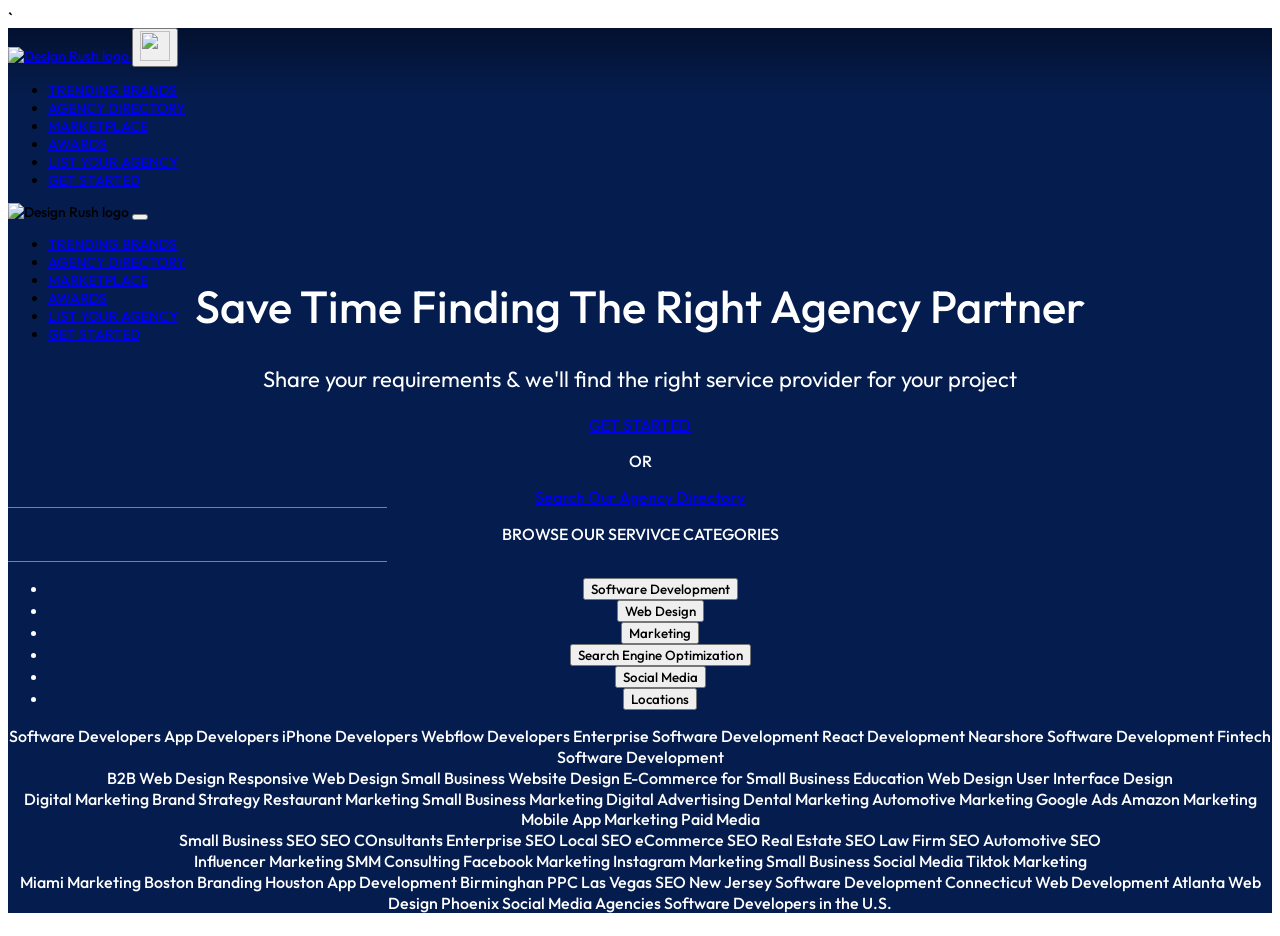
==== commit bc585864: "updated offcanvas navbar" ====
--- a/index.html
+++ b/index.html
@@ -15,27 +15,33 @@
     <link rel="stylesheet" href="./bootstrap-5.3.8-dist/css/bootstrap.css">
     <script src="/bootstrap-5.3.8-dist/js/bootstrap.js" defer></script>
 </head>
+`
 
 <body>
     <div class="page-wrapper">
 
-        <nav class="navbar navbar-light bg-light fixed-top ">
+        <nav class="navbar navbar-light bg-light fixed-top">
             <div class="container-fluid">
+
                 <a class="navbar-brand" href="#">
                     <img src="./images/imgi_1_designrush-white-logo.svg" alt="Design Rush logo">
                 </a>
-                <button class="navbar-toggler bg-transparent d-xl-none" type="button" data-bs-toggle="offcanvas"
-                    data-bs-target="#offcanvasNavbar" aria-controls="offcanvasNavbar">
-                    <span class=""><img src="./images/icons8-hamburger-menu-30.svg" alt="" height="30px"
-                            width="30px"></span>
+
+                <button class="navbar-toggler bg-transparent border-0 d-xl-none" type="button"
+                    data-bs-toggle="offcanvas" data-bs-target="#offcanvasNavbar">
+                    <img src="./images/icons8-hamburger-menu-30.svg" height="30" width="30">
                 </button>
-                <ul class="nav justify-content-end  d-none d-xl-flex custom-nav">
+
+                <ul class="nav justify-content-end d-none d-xl-flex custom-nav align-items-center gap-3">
+
                     <li class="nav-item">
-                        <a class="nav-link active text-light" href="#" aria-current="page">TRENDING BRANDS</a>
+                        <a class="nav-link text-light" href="#">TRENDING BRANDS</a>
                     </li>
+
                     <li class="nav-item">
-                        <a class="nav-link text-light" href="#">AGENCY DIRECTORY</a>
+                        <a class="nav-link text-light" href="./agency_directory.html">AGENCY DIRECTORY</a>
                     </li>
+
                     <li class="nav-item">
                         <a class="nav-link text-light" href="#">MARKETPLACE</a>
                     </li>
@@ -45,59 +51,63 @@
                     </li>
 
                     <li class="nav-item">
-                        <a name="" id="" class="btn btn-transparent border-primary text-light" href="#"
-                            role="button">LIST YOUR AGENCY</a>
-
+                        <a class="btn-outline-light btn btn-transparent border-primary" href="#">LIST YOUR AGENCY</a>
                     </li>
 
                     <li class="nav-item">
-                        <a name="" id="" class="btn btn-success ms-3 text-light" href="#" role="button">LIST YOUR
-                            AGENCY</a>
+                        <a class="btn btn-success" href="#">GET STARTED</a>
                     </li>
 
-                    <li class="nav-item d-block">
-                        <a class="nav-link text-light" href="#">
-                            <i class="fa fa-user-circle fa-2x" aria-hidden="true"></i>
-                        </a>
-                    </li>
+
                 </ul>
 
-                <div class="offcanvas offcanvas-end fade bg-primary" tabindex="-1" id="offcanvasNavbar"
-                    aria-labelledby="offcanvasNavbarLabel">
+                <div class="offcanvas offcanvas-end bg-dark text-light" tabindex="-1" id="offcanvasNavbar">
+
                     <div class="offcanvas-header">
-                        <h5 class="offcanvas-title" id="offcanvasNavbarLabel">
-                            Offcanvas
-                        </h5>
-                        <button type="button" class="btn-close text-reset" data-bs-dismiss="offcanvas"
-                            aria-label="Close"></button>
-                    </div>
+                        <img src="./images/imgi_1_designrush-white-logo.svg" alt="Design Rush logo">
+                        <button type="button" class="btn-close btn-close-white" data-bs-dismiss="offcanvas"></button>
+                    </div>
+
                     <div class="offcanvas-body">
-                        <ul class="navbar-nav justify-content-end flex-grow-1 pe-3">
+
+                        <ul class="navbar-nav flex-column gap-3">
+
                             <li class="nav-item">
-                                <a class="nav-link active" aria-current="page" href="#">Home</a>
+                                <a class="nav-link text-light" href="#">TRENDING BRANDS</a>
                             </li>
+
                             <li class="nav-item">
-                                <a class="nav-link" href="#">Link</a>
+                                <a class="nav-link text-light" href="./agency_directory.html">AGENCY DIRECTORY</a>
                             </li>
-                            <li class="nav-item dropdown">
-                                <a class="nav-link dropdown-toggle" href="#" id="dropdownId" data-bs-toggle="dropdown"
-                                    aria-haspopup="true" aria-expanded="false">Dropdown</a>
-                                <div class="dropdown-menu" aria-labelledby="dropdownId">
-                                    <a class="dropdown-item" href="#">Action 1</a>
-                                    <a class="dropdown-item" href="#">Action 2</a>
-                                </div>
+
+                            <li class="nav-item">
+                                <a class="nav-link text-light" href="#">MARKETPLACE</a>
                             </li>
+
+                            <li class="nav-item">
+                                <a class="nav-link text-light" href="#">AWARDS</a>
+                            </li>
+
+                            <li class="nav-item mt-3">
+                                <a class="btn btn-outline-light w-100" href="#">
+                                    LIST YOUR AGENCY
+                                </a>
+                            </li>
+
+                            <li class="nav-item">
+                                <a class="btn btn-success w-100" href="#">
+                                    GET STARTED
+                                </a>
+                            </li>
+
                         </ul>
-                        <form class="d-flex">
-                            <input class="form-control me-2" type="search" placeholder="Search" aria-label="Search" />
-                            <button class="btn btn-outline-success" type="submit">
-                                Search
-                            </button>
-                        </form>
-                    </div>
-                </div>
+
+                    </div>
+                </div>
+
             </div>
         </nav>
+
         <div class="hero-text pb-5">
             <h1 class="title">Save Time Finding The Right Agency Partner</h1>
             <p class="share-req">Share your requirements & we'll find the right service provider for your project</p>
@@ -584,8 +594,10 @@
 
                                 <ul class="fs-5 fw-light ps-3">
                                     <li class="list-unstyled list-transition">Software Development Companies</li>
-                                    <li class="list-unstyled list-transition">Offshore Software Development Companies</li>
-                                    <li class="list-unstyled list-transition">Outsourcing Software Development Companies</li>
+                                    <li class="list-unstyled list-transition">Offshore Software Development Companies
+                                    </li>
+                                    <li class="list-unstyled list-transition">Outsourcing Software Development Companies
+                                    </li>
                                     <li class="list-unstyled list-transition">Mobile App Development Companies</li>
                                     <li class="list-unstyled list-transition">VR & Augmented Reality Companies</li>
                                     <li class="list-unstyled list-transition">AI Companies</li>
@@ -1048,7 +1060,8 @@
 
                             <div class="card bg-dark border-0 text-white">
 
-                                <img src="images/mcdonalds-crocs-happy-meal-details.jpg" class="card-img" object-fit="cover" >
+                                <img src="images/mcdonalds-crocs-happy-meal-details.jpg" class="card-img"
+                                    object-fit="cover">
 
                                 <div class="card-img-overlay d-flex align-items-end">
 
--- a/style.css
+++ b/style.css
@@ -550,4 +550,56 @@
     animation: none;
 
 }
-}+}
+
+.my-styled-icon {
+    margin-right: 10px;
+  }
+
+
+  .text_header {
+    display: flex;
+    justify-content: center;
+    align-items: center;
+    margin-bottom: 2%;
+    color: #08235C;
+  }
+
+  .angled-btn {
+    clip-path: polygon(0 0, 92% 0, 100% 50%, 92% 100%, 0 100%);
+  }
+
+
+  .footer-bg {
+    background: linear-gradient(to bottom right, #003b5c, #004a7d);
+  }
+
+  .footer ul {
+    list-style-type: none;
+    padding: 0;
+  }
+
+  .footer ul li {
+    color: #b0c4d8;
+    font-size: 14px;
+  }
+
+  .footer h5 {
+    font-weight: bold;
+    color: #fff;
+  }
+
+  .footer a {
+    color: #b0c4d8;
+    text-decoration: none;
+  }
+
+  .footer a:hover {
+    color: #ffffff;
+  }
+
+  .container {
+    font-weight: 500;
+    line-height: 1.3em;
+  }
+  
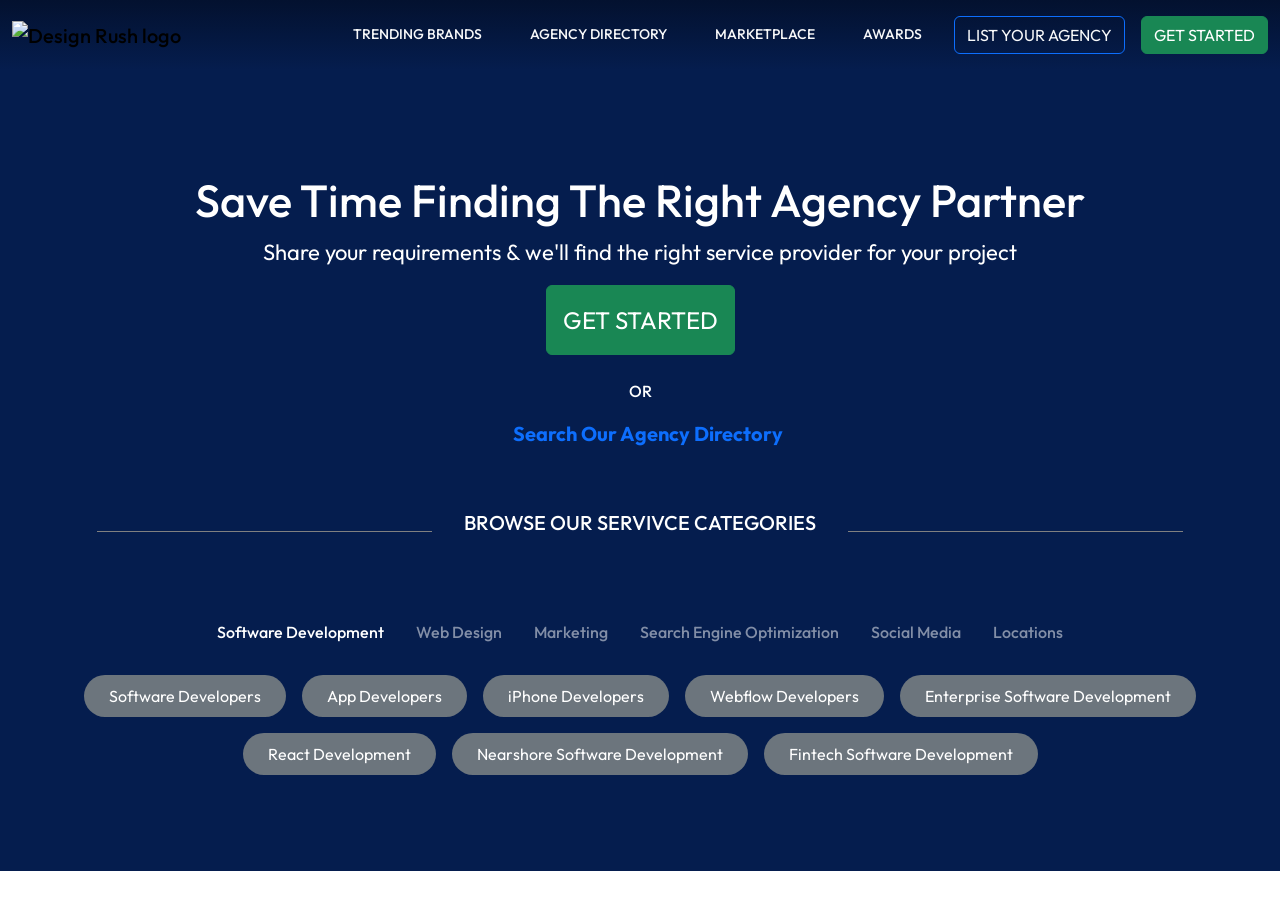
==== commit a01318bc: "fix bootstrap CDN" ====
--- a/index.html
+++ b/index.html
@@ -11,9 +11,8 @@
     <link
         href="https://fonts.googleapis.com/css2?family=Maitree:wght@200;300;400;500;600;700&family=Noto+Serif+Georgian:wght@100..900&family=Outfit:wght@100..900&family=PT+Sans:ital,wght@0,400;0,700;1,400;1,700&family=Roboto+Slab:wght@100..900&display=swap"
         rel="stylesheet">
+    <link href="https://cdn.jsdelivr.net/npm/bootstrap@5.3.2/dist/css/bootstrap.min.css" rel="stylesheet">
     <link rel="stylesheet" href="style.css">
-    <link rel="stylesheet" href="./bootstrap-5.3.8-dist/css/bootstrap.css">
-    <script src="/bootstrap-5.3.8-dist/js/bootstrap.js" defer></script>
 </head>
 `
 
@@ -1317,6 +1316,7 @@
         </footer>
 
     </div>
+    <script src="https://cdn.jsdelivr.net/npm/bootstrap@5.3.2/dist/js/bootstrap.bundle.min.js"></script>
 </body>
 
 </html>
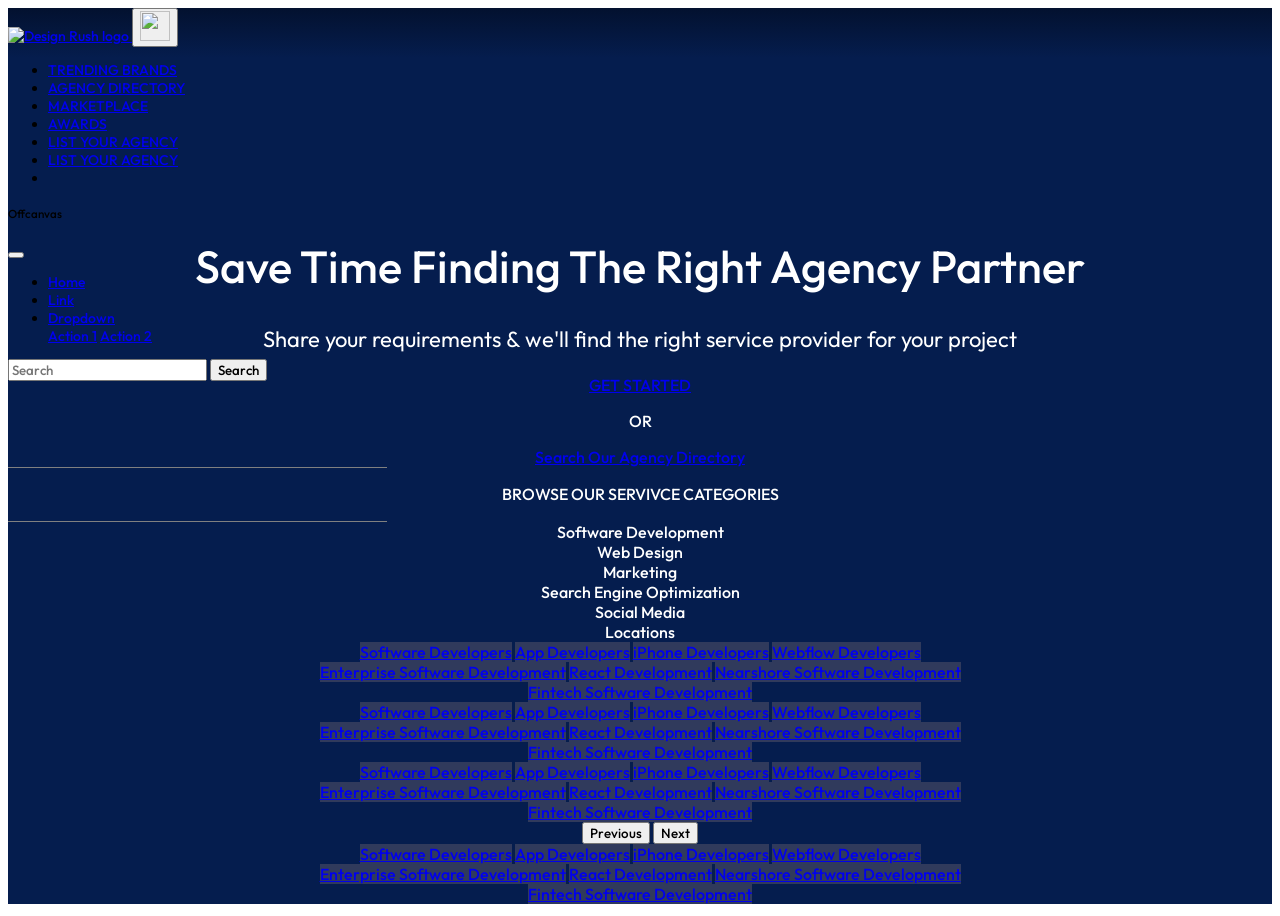
==== commit 48c2a6ea: "Added login page" ====
--- a/index.html
+++ b/index.html
@@ -11,102 +11,93 @@
     <link
         href="https://fonts.googleapis.com/css2?family=Maitree:wght@200;300;400;500;600;700&family=Noto+Serif+Georgian:wght@100..900&family=Outfit:wght@100..900&family=PT+Sans:ital,wght@0,400;0,700;1,400;1,700&family=Roboto+Slab:wght@100..900&display=swap"
         rel="stylesheet">
-    <link href="https://cdn.jsdelivr.net/npm/bootstrap@5.3.2/dist/css/bootstrap.min.css" rel="stylesheet">
     <link rel="stylesheet" href="style.css">
+    <link rel="stylesheet" href="./bootstrap-5.3.8-dist/css/bootstrap.css">
+    <script src="/bootstrap-5.3.8-dist/js/bootstrap.js" defer></script>
 </head>
-`
 
 <body>
     <div class="page-wrapper">
 
-        <nav class="navbar navbar-light bg-light fixed-top">
+        <nav class="navbar navbar-light bg-light fixed-top ">
             <div class="container-fluid">
-
                 <a class="navbar-brand" href="#">
                     <img src="./images/imgi_1_designrush-white-logo.svg" alt="Design Rush logo">
                 </a>
-
-                <button class="navbar-toggler bg-transparent border-0 d-xl-none" type="button"
-                    data-bs-toggle="offcanvas" data-bs-target="#offcanvasNavbar">
-                    <img src="./images/icons8-hamburger-menu-30.svg" height="30" width="30">
+                <button class="navbar-toggler bg-transparent d-xl-none" type="button" data-bs-toggle="offcanvas"
+                    data-bs-target="#offcanvasNavbar" aria-controls="offcanvasNavbar">
+                    <span class=""><img src="./images/icons8-hamburger-menu-30.svg" alt="" height="30px"
+                            width="30px"></span>
                 </button>
-
-                <ul class="nav justify-content-end d-none d-xl-flex custom-nav align-items-center gap-3">
-
+                <ul class="nav justify-content-end  d-none d-xl-flex custom-nav">
                     <li class="nav-item">
-                        <a class="nav-link text-light" href="#">TRENDING BRANDS</a>
+                        <a class="nav-link active text-light" href="#" aria-current="page">TRENDING BRANDS</a>
                     </li>
-
                     <li class="nav-item">
                         <a class="nav-link text-light" href="./agency_directory.html">AGENCY DIRECTORY</a>
                     </li>
-
                     <li class="nav-item">
                         <a class="nav-link text-light" href="#">MARKETPLACE</a>
                     </li>
 
                     <li class="nav-item">
-                        <a class="nav-link text-light" href="#">AWARDS</a>
+                        <a class="nav-link text-light" href="./login.html">AWARDS</a>
                     </li>
 
                     <li class="nav-item">
-                        <a class="btn-outline-light btn btn-transparent border-primary" href="#">LIST YOUR AGENCY</a>
+                        <a name="" id="" class="btn btn-transparent border-primary text-light" href="#"
+                            role="button">LIST YOUR AGENCY</a>
+
                     </li>
 
                     <li class="nav-item">
-                        <a class="btn btn-success" href="#">GET STARTED</a>
+                        <a name="" id="" class="btn btn-success ms-3 text-light" href="#" role="button">LIST YOUR
+                            AGENCY</a>
                     </li>
 
-
+                    <li class="nav-item d-block">
+                        <a class="nav-link text-light" href="#">
+                            <i class="fa fa-user-circle fa-2x" aria-hidden="true"></i>
+                        </a>
+                    </li>
                 </ul>
 
-                <div class="offcanvas offcanvas-end bg-dark text-light" tabindex="-1" id="offcanvasNavbar">
-
+                <div class="offcanvas offcanvas-end fade bg-primary" tabindex="-1" id="offcanvasNavbar"
+                    aria-labelledby="offcanvasNavbarLabel">
                     <div class="offcanvas-header">
-                        <img src="./images/imgi_1_designrush-white-logo.svg" alt="Design Rush logo">
-                        <button type="button" class="btn-close btn-close-white" data-bs-dismiss="offcanvas"></button>
-                    </div>
-
+                        <h5 class="offcanvas-title" id="offcanvasNavbarLabel">
+                            Offcanvas
+                        </h5>
+                        <button type="button" class="btn-close text-reset" data-bs-dismiss="offcanvas"
+                            aria-label="Close"></button>
+                    </div>
                     <div class="offcanvas-body">
-
-                        <ul class="navbar-nav flex-column gap-3">
-
+                        <ul class="navbar-nav justify-content-end flex-grow-1 pe-3">
                             <li class="nav-item">
-                                <a class="nav-link text-light" href="#">TRENDING BRANDS</a>
+                                <a class="nav-link active" aria-current="page" href="#">Home</a>
                             </li>
-
                             <li class="nav-item">
-                                <a class="nav-link text-light" href="./agency_directory.html">AGENCY DIRECTORY</a>
+                                <a class="nav-link" href="#">Link</a>
                             </li>
-
-                            <li class="nav-item">
-                                <a class="nav-link text-light" href="#">MARKETPLACE</a>
+                            <li class="nav-item dropdown">
+                                <a class="nav-link dropdown-toggle" href="#" id="dropdownId" data-bs-toggle="dropdown"
+                                    aria-haspopup="true" aria-expanded="false">Dropdown</a>
+                                <div class="dropdown-menu" aria-labelledby="dropdownId">
+                                    <a class="dropdown-item" href="#">Action 1</a>
+                                    <a class="dropdown-item" href="#">Action 2</a>
+                                </div>
                             </li>
-
-                            <li class="nav-item">
-                                <a class="nav-link text-light" href="#">AWARDS</a>
-                            </li>
-
-                            <li class="nav-item mt-3">
-                                <a class="btn btn-outline-light w-100" href="#">
-                                    LIST YOUR AGENCY
-                                </a>
-                            </li>
-
-                            <li class="nav-item">
-                                <a class="btn btn-success w-100" href="#">
-                                    GET STARTED
-                                </a>
-                            </li>
-
                         </ul>
-
-                    </div>
-                </div>
-
+                        <form class="d-flex">
+                            <input class="form-control me-2" type="search" placeholder="Search" aria-label="Search" />
+                            <button class="btn btn-outline-success" type="submit">
+                                Search
+                            </button>
+                        </form>
+                    </div>
+                </div>
             </div>
         </nav>
-
         <div class="hero-text pb-5">
             <h1 class="title">Save Time Finding The Right Agency Partner</h1>
             <p class="share-req">Share your requirements & we'll find the right service provider for your project</p>
@@ -124,210 +115,132 @@
                 <div class="d-xl-block d-none" style="width: 30%; height: 1px; background-color: grey;"></div>
             </div>
 
-            <div class="container py-5">
-                <ul class="nav justify-content-center mb-4" id="serviceTabs" role="tablist">
-
-                    <li class="nav-item">
-                        <button class="nav-link active text-white" data-bs-toggle="tab" data-bs-target="#software"
-                            type="button">
-                            Software Development
-                        </button>
-                    </li>
-
-                    <li class="nav-item">
-                        <button class="nav-link text-white-50" data-bs-toggle="tab" data-bs-target="#webdesign"
-                            type="button">
-                            Web Design
-                        </button>
-                    </li>
-
-                    <li class="nav-item">
-                        <button class="nav-link text-white-50" data-bs-toggle="tab" data-bs-target="#marketing"
-                            type="button">
-                            Marketing
-                        </button>
-                    </li>
-
-                    <li class="nav-item">
-                        <button class="nav-link text-white-50" data-bs-toggle="tab" data-bs-target="#seo" type="button">
-                            Search Engine Optimization
-                        </button>
-                    </li>
-
-                    <li class="nav-item">
-                        <button class="nav-link text-white-50" data-bs-toggle="tab" data-bs-target="#social"
-                            type="button">
-                            Social Media
-                        </button>
-                    </li>
-
-                    <li class="nav-item">
-                        <button class="nav-link text-white-50" data-bs-toggle="tab" data-bs-target="#locations"
-                            type="button">
-                            Locations
-                        </button>
-                    </li>
-
-                </ul>
-
-
-                <div class="tab-content text-center">
-
-                    <div class="tab-pane  show active" id="software">
-
-
-                        <div class="d-flex flex-wrap justify-content-center gap-3">
-
-                            <a class="btn rounded-pill px-4 py-2 text-white bg-secondary">Software Developers</a>
-
-                            <a class="btn rounded-pill px-4 py-2 text-white bg-secondary">App Developers</a>
-
-                            <a class="btn rounded-pill px-4 py-2 text-white bg-secondary">iPhone Developers</a>
-
-                            <a class="btn rounded-pill px-4 py-2 text-white bg-secondary">Webflow Developers</a>
-
-                            <a class="btn rounded-pill px-4 py-2 text-white bg-secondary">Enterprise Software
+            <div class="products d-flex flex-wrap fs-5 text-center justify-content-center text-secondary">
+                <div
+                    class="me-0 ms-3 d-block text-center align-self-center me-md-0 me-sm-0 text-white text-decoration-underline">
+                    Software Development</div>
+                <div class="me-5 ms-5 d-none d-xl-block">Web Design</div>
+                <div class="me-5 d-none d-xl-block"> Marketing</div>
+                <div class="me-5 d-none d-xl-block">Search Engine Optimization</div>
+                <div class="me-5 d-none d-xl-block">Social Media</div>
+                <div class="me-5 d-none d-xl-block">Locations</div>
+            </div>
+
+            <div id="carouselId" class="carousel slide d-block d-xl-none" data-bs-ride="carousel">
+
+                <div class="carousel-inner" role="listbox">
+                    <div class="carousel-item active">
+                        <div class="mb-4">
+                            <a name="" id="" class="btn text-white rounded-pill software-dev-btn fw-bold me-2" href="#"
+                                role="button"><i class="fa fa-gears" aria-hidden="true"></i>Software Developers</a>
+                            <a name="" id="" class="btn text-white rounded-pill fw-bold app-dev-btn me-2" href="#"
+                                role="button"><i class="fa fa-mobile-phone" aria-hidden="true"></i> App Developers</a>
+                            <a name="" id="" class="btn text-white rounded-pill fw-bold iphone-dev-btn me-2" href="#"
+                                role="button"><i class="fa fa-apple" aria-hidden="true"></i>iPhone Developers</a>
+                            <a name="" id="" class="btn text-white rounded-pill fw-bold web-dev-btn" href="#"
+                                role="button">Webflow Developers</a>
+                        </div>
+
+                        <div class="mt-3 mb-4">
+                            <a name="" id="" class="btn text-white rounded-pill fw-bold enterprise-dev-btn me-2"
+                                href="#" role="button"><i class="fa fa-building" aria-hidden="true"></i>Enterprise
+                                Software Development</a>
+                            <a name="" id="" class="btn text-white rounded-pill fw-bold react-dev-btn me-2" href="#"
+                                role="button">React Development</a>
+                            <a name="" id="" class="btn text-white rounded-pill fw-bold nearshore-dev-btn" href="#"
+                                role="button"><i class="fa fa-map-o" aria-hidden="true"></i>Nearshore Software
                                 Development</a>
-
-                            <a class="btn rounded-pill px-4 py-2 text-white bg-secondary">React Development</a>
-
-                            <a class="btn rounded-pill px-4 py-2 text-white bg-secondary">Nearshore Software
+                        </div>
+                        <a name="" id="" class="btn text-white rounded-pill fw-bold fintech-dev-btn" href="#"
+                            role="button"><i class="fa fa-bitcoin" aria-hidden="true"></i>Fintech Software
+                            Development</a>
+                    </div>
+                    <div class="carousel-item">
+                        <div class="mb-4">
+                            <a name="" id="" class="btn text-white rounded-pill software-dev-btn fw-bold me-2" href="#"
+                                role="button"><i class="fa fa-gears" aria-hidden="true"></i>Software Developers</a>
+                            <a name="" id="" class="btn text-white rounded-pill fw-bold app-dev-btn me-2" href="#"
+                                role="button"><i class="fa fa-mobile-phone" aria-hidden="true"></i> App Developers</a>
+                            <a name="" id="" class="btn text-white rounded-pill fw-bold iphone-dev-btn me-2" href="#"
+                                role="button"><i class="fa fa-apple" aria-hidden="true"></i>iPhone Developers</a>
+                            <a name="" id="" class="btn text-white rounded-pill fw-bold web-dev-btn" href="#"
+                                role="button">Webflow Developers</a>
+                        </div>
+
+                        <div class="mt-3 mb-4">
+                            <a name="" id="" class="btn text-white rounded-pill fw-bold enterprise-dev-btn me-2"
+                                href="#" role="button"><i class="fa fa-building" aria-hidden="true"></i>Enterprise
+                                Software Development</a>
+                            <a name="" id="" class="btn text-white rounded-pill fw-bold react-dev-btn me-2" href="#"
+                                role="button">React Development</a>
+                            <a name="" id="" class="btn text-white rounded-pill fw-bold nearshore-dev-btn" href="#"
+                                role="button"><i class="fa fa-map-o" aria-hidden="true"></i>Nearshore Software
                                 Development</a>
-
-                            <a class="btn rounded-pill px-4 py-2 text-white bg-secondary">Fintech Software
+                        </div>
+                        <a name="" id="" class="btn text-white rounded-pill fw-bold fintech-dev-btn" href="#"
+                            role="button"><i class="fa fa-bitcoin" aria-hidden="true"></i>Fintech Software
+                            Development</a>
+                    </div>
+                    <div class="carousel-item">
+                        <div class="mb-4">
+                            <a name="" id="" class="btn text-white rounded-pill software-dev-btn fw-bold me-2" href="#"
+                                role="button"><i class="fa fa-gears" aria-hidden="true"></i>Software Developers</a>
+                            <a name="" id="" class="btn text-white rounded-pill fw-bold app-dev-btn me-2" href="#"
+                                role="button"><i class="fa fa-mobile-phone" aria-hidden="true"></i> App Developers</a>
+                            <a name="" id="" class="btn text-white rounded-pill fw-bold iphone-dev-btn me-2" href="#"
+                                role="button"><i class="fa fa-apple" aria-hidden="true"></i>iPhone Developers</a>
+                            <a name="" id="" class="btn text-white rounded-pill fw-bold web-dev-btn" href="#"
+                                role="button">Webflow Developers</a>
+                        </div>
+
+                        <div class="mt-3 mb-4">
+                            <a name="" id="" class="btn text-white rounded-pill fw-bold enterprise-dev-btn me-2"
+                                href="#" role="button"><i class="fa fa-building" aria-hidden="true"></i>Enterprise
+                                Software Development</a>
+                            <a name="" id="" class="btn text-white rounded-pill fw-bold react-dev-btn me-2" href="#"
+                                role="button">React Development</a>
+                            <a name="" id="" class="btn text-white rounded-pill fw-bold nearshore-dev-btn" href="#"
+                                role="button"><i class="fa fa-map-o" aria-hidden="true"></i>Nearshore Software
                                 Development</a>
-
-                        </div>
-
-                    </div>
-
-                    <div class="tab-pane" id="webdesign">
-
-                        <div class="d-flex flex-wrap justify-content-center gap-3">
-
-                            <a class="btn rounded-pill px-4 py-2 text-white bg-secondary">B2B Web Design</a>
-
-                            <a class="btn rounded-pill px-4 py-2 text-white bg-secondary">Responsive Web Design</a>
-
-                            <a class="btn rounded-pill px-4 py-2 text-white bg-secondary">Small Business Website
-                                Design</a>
-
-                            <a class="btn rounded-pill px-4 py-2 text-white bg-secondary">E-Commerce for Small
-                                Business</a>
-
-                            <a class="btn rounded-pill px-4 py-2 text-white bg-secondary">Education Web Design</a>
-
-                            <a class="btn rounded-pill px-4 py-2 text-white bg-secondary">User Interface Design</a>
-
-                        </div>
-
-                    </div>
-
-                    <div class="tab-pane" id="marketing">
-
-                        <div class="d-flex flex-wrap justify-content-center gap-3">
-
-                            <a class="btn rounded-pill px-4 py-2 text-white bg-secondary">Digital Marketing</a>
-
-                            <a class="btn rounded-pill px-4 py-2 text-white bg-secondary">Brand Strategy</a>
-
-                            <a class="btn rounded-pill px-4 py-2 text-white bg-secondary">Restaurant Marketing</a>
-
-                            <a class="btn rounded-pill px-4 py-2 text-white bg-secondary">Small Business Marketing</a>
-
-                            <a class="btn rounded-pill px-4 py-2 text-white bg-secondary">Digital Advertising</a>
-
-                            <a class="btn rounded-pill px-4 py-2 text-white bg-secondary">Dental Marketing</a>
-
-                            <a class="btn rounded-pill px-4 py-2 text-white bg-secondary">Automotive Marketing</a>
-
-                            <a class="btn rounded-pill px-4 py-2 text-white bg-secondary">Google Ads</a>
-
-                            <a class="btn rounded-pill px-4 py-2 text-white bg-secondary">Amazon Marketing</a>
-
-                            <a class="btn rounded-pill px-4 py-2 text-white bg-secondary">Mobile App Marketing</a>
-
-                            <a class="btn rounded-pill px-4 py-2 text-white bg-secondary">Paid Media</a>
-
-                        </div>
-                    </div>
-
-                    <div class="tab-pane" id="seo">
-
-                        <div class="d-flex flex-wrap justify-content-center gap-3">
-
-                            <a class="btn rounded-pill px-4 py-2 text-white bg-secondary">Small Business SEO</a>
-
-                            <a class="btn rounded-pill px-4 py-2 text-white bg-secondary">SEO COnsultants</a>
-
-                            <a class="btn rounded-pill px-4 py-2 text-white bg-secondary">Enterprise SEO</a>
-
-                            <a class="btn rounded-pill px-4 py-2 text-white bg-secondary">Local SEO</a>
-
-                            <a class="btn rounded-pill px-4 py-2 text-white bg-secondary">eCommerce SEO</a>
-
-                            <a class="btn rounded-pill px-4 py-2 text-white bg-secondary">Real Estate SEO</a>
-
-                            <a class="btn rounded-pill px-4 py-2 text-white bg-secondary">Law Firm SEO</a>
-
-                            <a class="btn rounded-pill px-4 py-2 text-white bg-secondary">Automotive SEO</a>
-
-                        </div>
-                    </div>
-
-                    <div class="tab-pane" id="social">
-
-                        <div class="d-flex flex-wrap justify-content-center gap-3">
-
-                            <a class="btn rounded-pill px-4 py-2 text-white bg-secondary">Influencer Marketing</a>
-
-                            <a class="btn rounded-pill px-4 py-2 text-white bg-secondary">SMM Consulting</a>
-
-                            <a class="btn rounded-pill px-4 py-2 text-white bg-secondary">Facebook Marketing</a>
-
-                            <a class="btn rounded-pill px-4 py-2 text-white bg-secondary">Instagram Marketing</a>
-
-                            <a class="btn rounded-pill px-4 py-2 text-white bg-secondary">Small Business Social
-                                Media</a>
-
-                            <a class="btn rounded-pill px-4 py-2 text-white bg-secondary">Tiktok Marketing</a>
-
-                        </div>
-                    </div>
-
-                    <div class="tab-pane" id="locations">
-
-                        <div class="d-flex flex-wrap justify-content-center gap-3">
-
-                            <a class="btn rounded-pill px-4 py-2 text-white bg-secondary">Miami Marketing</a>
-
-                            <a class="btn rounded-pill px-4 py-2 text-white bg-secondary">Boston Branding</a>
-
-                            <a class="btn rounded-pill px-4 py-2 text-white bg-secondary">Houston App Development</a>
-
-                            <a class="btn rounded-pill px-4 py-2 text-white bg-secondary">Birminghan PPC</a>
-
-                            <a class="btn rounded-pill px-4 py-2 text-white bg-secondary">Las Vegas SEO</a>
-
-                            <a class="btn rounded-pill px-4 py-2 text-white bg-secondary">New Jersey Software
-                                Development</a>
-
-                            <a class="btn rounded-pill px-4 py-2 text-white bg-secondary">Connecticut Web
-                                Development</a>
-
-                            <a class="btn rounded-pill px-4 py-2 text-white bg-secondary">Atlanta Web Design</a>
-
-                            <a class="btn rounded-pill px-4 py-2 text-white bg-secondary">Phoenix Social Media
-                                Agencies</a>
-
-                            <a class="btn rounded-pill px-4 py-2 text-white bg-secondary">Software Developers in the
-                                U.S.</a>
-
-                        </div>
-                    </div>
-
-                </div>
-
+                        </div>
+                        <a name="" id="" class="btn text-white rounded-pill fw-bold fintech-dev-btn" href="#"
+                            role="button"><i class="fa fa-bitcoin" aria-hidden="true"></i>Fintech Software
+                            Development</a>
+                    </div>
+                </div>
+                <button class="carousel-control-prev me-5" type="button" data-bs-target="#carouselId"
+                    data-bs-slide="prev">
+                    <span class="carousel-control-prev-icon" aria-hidden="true"></span>
+                    <span class="visually-hidden">Previous</span>
+                </button>
+                <button class="carousel-control-next" type="button" data-bs-target="#carouselId" data-bs-slide="next">
+                    <span class="carousel-control-next-icon" aria-hidden="true"></span>
+                    <span class="visually-hidden">Next</span>
+                </button>
+            </div>
+
+            <div class="software mt-5 d-none d-xl-block">
+                <div class="mb-4">
+                    <a name="" id="" class="btn text-white rounded-pill software-dev-btn fw-bold me-2" href="#"
+                        role="button"><i class="fa fa-gears" aria-hidden="true"></i>Software Developers</a>
+                    <a name="" id="" class="btn text-white rounded-pill fw-bold app-dev-btn me-2" href="#"
+                        role="button"><i class="fa fa-mobile-phone" aria-hidden="true"></i> App Developers</a>
+                    <a name="" id="" class="btn text-white rounded-pill fw-bold iphone-dev-btn me-2" href="#"
+                        role="button"><i class="fa-brands fa-apple" aria-hidden="true"></i>iPhone Developers</a>
+                    <a name="" id="" class="btn text-white rounded-pill fw-bold web-dev-btn" href="#"
+                        role="button">Webflow Developers</a>
+                </div>
+                <div class="mt-3 mb-4">
+                    <a name="" id="" class="btn text-white rounded-pill fw-bold enterprise-dev-btn me-2" href="#"
+                        role="button"><i class="fa fa-building" aria-hidden="true"></i>Enterprise Software
+                        Development</a>
+                    <a name="" id="" class="btn text-white rounded-pill fw-bold react-dev-btn me-2" href="#"
+                        role="button">React Development</a>
+                    <a name="" id="" class="btn text-white rounded-pill fw-bold nearshore-dev-btn" href="#"
+                        role="button"><i class="fa fa-map-o" aria-hidden="true"></i>Nearshore Software Development</a>
+                </div>
+                <a name="" id="" class="btn text-white rounded-pill fw-bold fintech-dev-btn" href="#" role="button"><i
+                        class="fa-classic fa-bitcoin" aria-hidden="true"></i>Fintech Software Development</a>
             </div>
         </div>
 
@@ -492,173 +405,155 @@
                     </div>
                 </div>
 
-                <div class="d-flex flex-column flex-md-row align-items-center justify-content-center gap-3 text-center">
-                    <a class="btn text-white post-project fs-4 fs-md-2" href="#" role="button">
-                        POST YOUR PROJECT
-                    </a>
-
-                    <p class="fs-5 my-2 my-md-0 text-white">OR</p>
-
-                    <a class="btn text-white view-market" href="#" role="button">
-                        View More Marketplace Projects
-                    </a>
+                <div class="div d-flex align-content-center justify-content-center align-self-center gap-3">
+                    <a name="" id="" class="btn text-white post-project fs-4 fs-lg-2" href="#" role="button">POST YOUR
+                        PROJECT</a>
+                    <p class="fs-5 text-center mt-2 text-white">OR</p>
+                    <a name="" id="" class="btn text-white view-market" href="#" role="button">View More Marketplace
+                        Projects</a>
                 </div>
 
             </div>
         </div>
-
         <div class="service-categories">
             <div class="px-2 px-lg-5">
-                <div class="logo d-flex justify-content-center pt-5">
-                    <img src="./images/download (15).svg" alt="" width="50" height="100">
-                </div>
-
+                <div class="logo d-flex justify-content-center pt-5 align-content-center">
+                    <img src="./images/download (15).svg" alt="" width="50px" height="100px">
+                </div>
                 <h1 class="text-center pt-3">View Verified Agencies by Service Categories</h1>
 
-                <div class="row pb-5 g-4">
-
-                    <div class="col-lg-4 col-md-6">
-                        <div class="card shadow rounded-4 h-100">
+                <div class="row d-flex pb-5">
+                    <div class="col-lg-4 col-md-12">
+                        <div class="card shadow pb-5 rounded-4">
                             <div class="card-body">
-                                <h4 class="card-title fs-2 text-primary d-flex align-items-center gap-2">
-                                    Branding & Creative
-                                    <img src="./images/download (8).svg" width="50" height="50">
+                                <h4 class="card-title ps-4 fs-2 text-primary">Branding & Creative
+                                    <img src="./images/download (8).svg" alt="" class="" width="50px" height="50px">
                                 </h4>
-
-                                <ul class="fs-5 fw-light ps-3">
-                                    <li class="list-unstyled list-transition">Digital Agencies</li>
-                                    <li class="list-unstyled list-transition">Branding Agencies</li>
-                                    <li class="list-unstyled list-transition">Creative Agencies</li>
-                                    <li class="list-unstyled list-transition">Product Design Companies</li>
-                                    <li class="list-unstyled list-transition">Logo Design Companies</li>
-                                    <li class="list-unstyled list-transition">Graphic Design Companies</li>
+                                <p class="card-text">
+                                <ul class=" fs-5 fw-light ps-4">
+                                    <li class="list-unstyled">Digital Agencies</li>
+                                    <li class="list-unstyled">Branding Agencies</li>
+                                    <li class="list-unstyled">Creative Agencies</li>
+                                    <li class="list-unstyled">Product Design Companies</li>
+                                    <li class="list-unstyled">Logo Design Companies</li>
+                                    <li class="list-unstyled">Graphic Design Companies</li>
+
                                 </ul>
-
-                                <p class="text-primary pt-3">VIEW ALL</p>
-                            </div>
-                        </div>
-                    </div>
-
-                    <div class="col-lg-4 col-md-6">
-                        <div class="card shadow rounded-4 h-100">
+                                <p class="ps-4 text-primary pt-4">VIEW ALL</p>
+                                </p>
+                            </div>
+                        </div>
+
+                    </div>
+                    <div class="col-lg-4 col-md-12">
+                        <div class="card shadow pb-5 rounded-4">
                             <div class="card-body">
-                                <h4 class="card-title fs-2 text-primary d-flex align-items-center gap-2">
-                                    Website & Interface
-                                    <img src="./images/download (7).svg" width="50" height="50">
+                                <h4 class="card-title ps-4 fs-2 text-primary">Website & Interface
+                                    <img src="./images/download (7).svg" alt="" class="" width="50px" height="50px">
                                 </h4>
-
-                                <ul class="fs-5 fw-light ps-3">
-                                    <li class="list-unstyled list-transition">Web Design Companies</li>
-                                    <li class="list-unstyled list-transition">eCommerce Development Companies</li>
-                                    <li class="list-unstyled list-transition">Web Development Companies</li>
-                                    <li class="list-unstyled list-transition">WordPress Web Design Companies</li>
-                                    <li class="list-unstyled list-transition">WordPress Development Companies</li>
-                                    <li class="list-unstyled list-transition">Magento Development Companies</li>
+                                <p class="card-text">
+                                <ul class=" fs-5 fw-light ps-4">
+                                    <li class="list-unstyled">Web Design Companies</li>
+                                    <li class="list-unstyled">eCommerce Development Companies</li>
+                                    <li class="list-unstyled">Web Development Companies</li>
+                                    <li class="list-unstyled">WordPress Web Design Companies</li>
+                                    <li class="list-unstyled">WordPress Development Companies</li>
+                                    <li class="list-unstyled">Magento Development Companies</li>
                                 </ul>
-
-                                <p class="text-primary pt-3">VIEW ALL</p>
-                            </div>
-                        </div>
-                    </div>
-
-                    <div class="col-lg-4 col-md-6">
-                        <div class="card shadow rounded-4 h-100">
+                                <p class="ps-4 text-primary pt-4">VIEW ALL</p>
+                                </p>
+                            </div>
+                        </div>
+                    </div>
+                    <div class="col-lg-4 col-md-12">
+                        <div class="card shadow pb-5 rounded-4">
                             <div class="card-body">
-                                <h4 class="card-title fs-2 text-primary d-flex align-items-center gap-2">
-                                    Marketing
-                                    <img src="./images/download (6).svg" width="50" height="50">
+                                <h4 class="card-title ps-4 fs-2 text-primary">Marketing
+                                    <img src="./images/download (6).svg" alt="" class="" width="50px" height="50px">
                                 </h4>
-
-                                <ul class="fs-5 fw-light ps-3">
-                                    <li class="list-unstyled list-transition">Digital Marketing Agencies</li>
-                                    <li class="list-unstyled list-transition">SEO Agencies</li>
-                                    <li class="list-unstyled list-transition">PPC Agencies</li>
-                                    <li class="list-unstyled list-transition">Social Media Marketing Agencies</li>
-                                    <li class="list-unstyled list-transition">Search Engine Marketing Agencies</li>
-                                    <li class="list-unstyled list-transition">Email Marketing Agencies</li>
+                                <p class="card-text">
+                                <ul class=" fs-5 fw-light ps-4">
+                                    <li class="list-unstyled">Digital Marketing Agencies</li>
+                                    <li class="list-unstyled">SEO Agencies</li>
+                                    <li class="list-unstyled">PPC Agencies</li>
+                                    <li class="list-unstyled">Social Media Marketing Agencies</li>
+                                    <li class="list-unstyled">Search Engine Marketing Agencies</li>
+                                    <li class="list-unstyled">Email Marketing Agencies</li>
                                 </ul>
-
-                                <p class="text-primary pt-3">VIEW ALL</p>
-                            </div>
-                        </div>
-                    </div>
-
-                    <div class="col-lg-4 col-md-6">
-                        <div class="card shadow rounded-4 h-100">
+                                <p class="ps-4 text-primary pt-4">VIEW ALL</p>
+                                </p>
+                            </div>
+                        </div>
+                    </div>
+                </div>
+
+                <div class="row d-flex">
+                    <div class="col-lg-4 col-md-12">
+                        <div class="card shadow pb-5 rounded-4">
                             <div class="card-body">
-                                <h4 class="card-title fs-2 text-primary d-flex align-items-center gap-2">
-                                    Software & App
-                                    <img src="./images/download (5).svg" width="50" height="50">
+                                <h4 class="card-title ps-4 fs-2 text-primary">Software & App
+                                    <img src="./images/download (5).svg" alt="" class="" width="50px" height="50px">
                                 </h4>
-
-                                <ul class="fs-5 fw-light ps-3">
-                                    <li class="list-unstyled list-transition">Software Development Companies</li>
-                                    <li class="list-unstyled list-transition">Offshore Software Development Companies
-                                    </li>
-                                    <li class="list-unstyled list-transition">Outsourcing Software Development Companies
-                                    </li>
-                                    <li class="list-unstyled list-transition">Mobile App Development Companies</li>
-                                    <li class="list-unstyled list-transition">VR & Augmented Reality Companies</li>
-                                    <li class="list-unstyled list-transition">AI Companies</li>
+                                <p class="card-text">
+                                <ul class="fs-5 fw-light ps-4">
+                                    <li class="list-unstyled">Software Development Companies</li>
+                                    <li class="list-unstyled">Offshore Software Development Companies</li>
+                                    <li class="list-unstyled">Outsourcing Software Development Companies</li>
+                                    <li class="list-unstyled">Mobile App Development Companies</li>
+                                    <li class="list-unstyled">VR & Augmented Reality Companies</li>
+                                    <li class="list-unstyled">AI Companies</li>
                                 </ul>
-
-                                <p class="text-primary pt-3">VIEW ALL</p>
-                            </div>
-                        </div>
-                    </div>
-
-                    <div class="col-lg-4 col-md-6">
-                        <div class="card shadow rounded-4 h-100">
+                                <p class="ps-4 text-primary pt-4">VIEW ALL</p>
+                                </p>
+                            </div>
+                        </div>
+                    </div>
+                    <div class="col-lg-4 col-md-12">
+                        <div class="card shadow pb-5 rounded-4">
                             <div class="card-body">
-                                <h4 class="card-title fs-2 text-primary d-flex align-items-center gap-2">
-                                    IT Services
-                                    <img src="./images/download (4).svg" width="50" height="50">
+                                <h4 class="card-title ps-4 fs-2 text-primary">IT Services
+                                    <img src="./images/download (4).svg" alt="" class="" width="50px" height="50px">
                                 </h4>
-
-                                <ul class="fs-5 fw-light ps-3">
-                                    <li class="list-unstyled list-transition">IT Services Companies</li>
-                                    <li class="list-unstyled list-transition">IT Outsourcing Companies</li>
-                                    <li class="list-unstyled list-transition">Managed Service Providers</li>
-                                    <li class="list-unstyled list-transition">Cybersecurity Companies</li>
-                                    <li class="list-unstyled list-transition">Big Data Analytics Companies</li>
-                                    <li class="list-unstyled list-transition">Cloud Consulting Companies</li>
+                                <p class="card-text">
+                                <ul class="fs-5 fw-light ps-5 pb-5">
+                                    <li class="list-unstyled">IT Services Companies</li>
+                                    <li class="list-unstyled">IT Outsourcing Companies</li>
+                                    <li class="list-unstyled">Managed Service Providers</li>
+                                    <li class="list-unstyled">Cybersecurity Companies</li>
+                                    <li class="list-unstyled">Big Data Analytics Companies</li>
+                                    <li class="list-unstyled">Cloud Consulting Companies</li>
                                 </ul>
-
-                                <p class="text-primary pt-3">VIEW ALL</p>
-                            </div>
-                        </div>
-                    </div>
-
-                    <div class="col-lg-4 col-md-6">
-                        <div class="card shadow rounded-4 h-100">
+                                <p class="ps-4 text-primary pt-4">VIEW ALL</p>
+                                </p>
+                            </div>
+                        </div>
+                    </div>
+                    <div class="col-lg-4 col-md-12">
+                        <div class="card shadow pb-5 rounded-4">
                             <div class="card-body">
-                                <h4 class="card-title fs-2 text-primary d-flex align-items-center gap-2">
-                                    Business Services
-                                    <img src="./images/download (3).svg" width="50" height="50">
+                                <h4 class="card-title ps-4 fs-2 text-primary">Business Services
+                                    <img src="./images/download (3).svg" alt="" class="" width="50px" height="50px">
                                 </h4>
-
-                                <ul class="fs-5 fw-light ps-3">
-                                    <li class="list-unstyled list-transition">Business Consulting Firms</li>
-                                    <li class="list-unstyled list-transition">Market Research Companies</li>
-                                    <li class="list-unstyled list-transition">Call Center Companies</li>
-                                    <li class="list-unstyled list-transition">BPO Companies</li>
-                                    <li class="list-unstyled list-transition">Accounting Firms</li>
-                                    <li class="list-unstyled list-transition">HR Outsourcing Companies</li>
+                                <p class="card-text">
+                                <ul class="fs-5 fw-light ps-5 pb-5">
+                                    <li class="list-unstyled">Business Consulting Firms</li>
+                                    <li class="list-unstyled">Market Research Companies</li>
+                                    <li class="list-unstyled">Call Center Companies</li>
+                                    <li class="list-unstyled">BPO Companies</li>
+                                    <li class="list-unstyled">Accounting Firms</li>
+                                    <li class="list-unstyled">HR Outsourcing Companies</li>
                                 </ul>
-
-                                <p class="text-primary pt-3">VIEW ALL</p>
-                            </div>
-                        </div>
-                    </div>
-
-                </div>
-
-                <div class="d-flex justify-content-center text-center pb-5">
-                    <a class="btn view-all-categories" href="#" role="button">
-                        View All Service Categories
-                    </a>
-                </div>
-
+                                <p class="ps-4 text-primary pt-4">VIEW ALL</p>
+                                </p>
+                            </div>
+                        </div>
+                    </div>
+                </div>
+                <div class="d-flex align-self-center justify-content-center text-center ">
+                    <a name="" id="" class="btn view-all-categories " href="#" role="button">View All Service
+                        Categories</a>
+
+                </div>
             </div>
         </div>
 
@@ -708,615 +603,7 @@
                 </div>
             </div>
         </div>
-
-        <div class="awards">
-            <section class="design-awards py-4 bg-white">
-
-                <div class="container">
-                    <div class="text-center mb-5 awards-heading">
-                        <h2 class="fw-bold text-white">DESIGN <span class="mx-3 text-white">AWARDS</span></h2>
-                    </div>
-
-
-                    <ul class="nav nav-tabs justify-content-center mb-5 border-0" role="tablist">
-
-                        <li class="nav-item">
-                            <button class="nav-link active" data-bs-toggle="tab" data-bs-target="#website">
-                                WEBSITE DESIGN
-                            </button>
-                        </li>
-
-                        <li class="nav-item">
-                            <button class="nav-link" data-bs-toggle="tab" data-bs-target="#logo">
-                                LOGO DESIGN
-                            </button>
-                        </li>
-
-                        <li class="nav-item">
-                            <button class="nav-link" data-bs-toggle="tab" data-bs-target="#print">
-                                PRINT DESIGN
-                            </button>
-                        </li>
-
-                        <li class="nav-item">
-                            <button class="nav-link" data-bs-toggle="tab" data-bs-target="#app">
-                                APP DESIGN
-                            </button>
-                        </li>
-
-                        <li class="nav-item">
-                            <button class="nav-link" data-bs-toggle="tab" data-bs-target="#packaging">
-                                PACKAGING DESIGN
-                            </button>
-                        </li>
-
-                        <li class="nav-item">
-                            <button class="nav-link" data-bs-toggle="tab" data-bs-target="#video">
-                                VIDEO DESIGN
-                            </button>
-                        </li>
-
-                    </ul>
-
-
-                    <div class="tab-content">
-
-                        <div class="tab-pane fade show active" id="website">
-
-                            <div class="row align-items-center g-5">
-
-                                <div class="col-lg-5">
-
-                                    <p class="text-secondary mb-2">March's Winner</p>
-
-                                    <h2 class="fw-bold mb-3">
-                                        Featured Best Website Design
-                                    </h2>
-
-                                    <p class="text-secondary mb-4">
-                                        WellJoy
-                                    </p>
-
-                                    <a class="btn btn-outline-primary px-4 py-2 mb-4">
-                                        View Website Design Awards →
-                                    </a>
-
-                                    <br>
-
-                                    <a class="text-primary text-decoration-none">
-                                        See All Awarded Designs →
-                                    </a>
-
-                                </div>
-
-
-                                <div class="col-lg-7">
-
-                                    <div class="card border-0 shadow rounded-4 overflow-hidden">
-
-                                        <img src="images/imgi_18_1-preview.jpg" class="img-fluid">
-
-                                    </div>
-
-                                </div>
-
-                            </div>
-
-                        </div>
-
-                        <div class="tab-pane fade" id="logo">
-
-                            <div class="row align-items-center g-5">
-
-                                <div class="col-lg-5">
-
-                                    <p class="text-secondary mb-2">March's Winner</p>
-
-                                    <h2 class="fw-bold mb-3">
-                                        Featured Best Logo Design
-                                    </h2>
-
-                                    <p class="text-secondary mb-4">
-                                        Yuma
-                                    </p>
-
-                                    <a class="btn btn-outline-primary px-4 py-2 mb-4">
-                                        View Logo Design Awards →
-                                    </a>
-
-                                    <br>
-
-                                    <a class="text-primary text-decoration-none">
-                                        See All Awarded Designs →
-                                    </a>
-
-                                </div>
-
-
-                                <div class="col-lg-7">
-
-                                    <div class="card border-0 shadow rounded-4 overflow-hidden">
-
-                                        <img src="images/9-preview.jpg" class="img-fluid">
-
-                                    </div>
-
-                                </div>
-
-                            </div>
-
-                        </div>
-
-
-                        <div class="tab-pane fade" id="print">
-
-                            <div class="row align-items-center g-5">
-
-                                <div class="col-lg-5">
-
-                                    <p class="text-secondary mb-2">March's Winner</p>
-
-                                    <h2 class="fw-bold mb-3">
-                                        Featured Best Print Design
-                                    </h2>
-
-                                    <p class="text-secondary mb-4">
-                                        Lugre Haus
-                                    </p>
-
-                                    <a class="btn btn-outline-primary px-4 py-2 mb-4">
-                                        View Print Design Awards →
-                                    </a>
-
-                                    <br>
-
-                                    <a class="text-primary text-decoration-none">
-                                        See All Awarded Designs →
-                                    </a>
-
-                                </div>
-
-
-                                <div class="col-lg-7">
-
-                                    <div class="card border-0 shadow rounded-4 overflow-hidden">
-
-                                        <img src="images/1-preview.jpg" class="img-fluid">
-
-                                    </div>
-
-                                </div>
-
-                            </div>
-
-                        </div>
-
-
-                        <div class="tab-pane fade" id="app">
-
-                            <div class="row align-items-center g-5">
-
-                                <div class="col-lg-5">
-
-                                    <p class="text-secondary mb-2">March's Winner</p>
-
-                                    <h2 class="fw-bold mb-3">
-                                        Featured Best App Design
-                                    </h2>
-
-                                    <p class="text-secondary mb-4">
-                                        Aveda
-                                    </p>
-
-                                    <a class="btn btn-outline-primary px-4 py-2 mb-4">
-                                        View App Design Awards →
-                                    </a>
-
-                                    <br>
-
-                                    <a class="text-primary text-decoration-none">
-                                        See All Awarded Designs →
-                                    </a>
-
-                                </div>
-
-
-                                <div class="col-lg-7">
-
-                                    <div class="card border-0 shadow rounded-4 overflow-hidden">
-
-                                        <img src="images/13-preview.jpg" class="img-fluid">
-
-                                    </div>
-
-                                </div>
-
-                            </div>
-
-                        </div>
-
-                        <div class="tab-pane fade" id="packaging">
-
-                            <div class="row align-items-center g-5">
-
-                                <div class="col-lg-5">
-
-                                    <p class="text-secondary mb-2">March's Winner</p>
-
-                                    <h2 class="fw-bold mb-3">
-                                        Featured Best Packaging Design
-                                    </h2>
-
-                                    <p class="text-secondary mb-4">
-                                        Résidée
-                                    </p>
-
-                                    <a class="btn btn-outline-primary px-4 py-2 mb-4">
-                                        View Packaging Design Awards →
-                                    </a>
-
-                                    <br>
-
-                                    <a class="text-primary text-decoration-none">
-                                        See All Awarded Designs →
-                                    </a>
-
-                                </div>
-
-
-                                <div class="col-lg-7">
-
-                                    <div class="card border-0 shadow rounded-4 overflow-hidden">
-
-                                        <img src="images/12-preview.jpg" class="img-fluid">
-
-                                    </div>
-
-                                </div>
-
-                            </div>
-
-                        </div>
-
-
-
-                        <div class="tab-pane fade" id="video">
-                            <div class="row align-items-center g-5">
-
-                                <div class="col-lg-5">
-
-                                    <p class="text-secondary mb-2">March's Winner</p>
-
-                                    <h2 class="fw-bold mb-3">
-                                        Featured Best Video Design
-                                    </h2>
-
-                                    <p class="text-secondary mb-4">
-                                        Minecraft- Shape Your World
-                                    </p>
-
-                                    <a class="btn btn-outline-primary px-4 py-2 mb-4">
-                                        View Video Design Awards →
-                                    </a>
-
-                                    <br>
-
-                                    <a class="text-primary text-decoration-none">
-                                        See All Awarded Designs →
-                                    </a>
-
-                                </div>
-
-
-                                <div class="col-lg-7">
-
-                                    <div class="card border-0 shadow rounded-4 overflow-hidden">
-
-                                        <img src="images/21-preview.jpg" class="img-fluid">
-
-                                    </div>
-
-                                </div>
-
-                            </div>
-                        </div>
-
-
-                    </div>
-
-                </div>
-            </section>
-
-
-        </div>
-
-        <div class="newsletter">
-            <section class="trending-brands py-5 text-white">
-
-                <div class="container">
-
-                    <div class="d-flex justify-content-between align-items-center mb-4 flex-wrap">
-
-                        <div>
-                            <h3 class="fw-bold mb-1">Trending Brands</h3>
-                            <small class="text-light">
-                                Latest Updates on Top Global Brands and Agencies
-                            </small>
-                        </div>
-
-                        <a class="btn btn-outline-light btn-sm view-news">
-                            VIEW LATEST NEWS →
-                        </a>
-
-                    </div>
-
-                    <hr class="border-light opacity-25 mb-5">
-
-
-                    <div class="row g-4">
-
-                        <div class="col-lg-6">
-
-                            <div class="card bg-dark border-0 text-white">
-
-                                <img src="images/mcdonalds-crocs-happy-meal-details.jpg" class="card-img"
-                                    object-fit="cover">
-
-                                <div class="card-img-overlay d-flex align-items-end">
-
-                                    <h5 class="fw-semibold">
-                                        Crocs Unveils 'Punch the Monkey' Jibbitz Inspired by Viral Baby Macaque
-                                    </h5>
-
-                                </div>
-
-                            </div>
-
-                        </div>
-
-
-                        <div class="col-lg-6">
-
-                            <div class="row g-3">
-
-                                <div class="col-sm-6 d-flex">
-                                    <img src="images/r2-preview.jpg" width="80" class="rounded me-3">
-                                    <p class="small">
-                                        Rivian Builds 245-Foot Off-Road Course at SXSW to Showcase Its R2 ...
-                                    </p>
-                                </div>
-
-                                <div class="col-sm-6 d-flex">
-                                    <img src="images/seo-roundup-16-preview.jpg" width="80" class="rounded me-3">
-                                    <p class="small">
-                                        DesignRush SEO Roundup: Reddit Trust Gap, Branded Filter,...
-                                    </p>
-                                </div>
-
-                                <div class="col-sm-6 d-flex">
-                                    <img src="images/punch-monkey-crocs-preview.jpg" width="80" class="rounded me-3">
-                                    <p class="small">
-                                        Crocs Unveils ‘Punch the Monkey’ Jibbitz Inspired by Viral Baby Macaque...
-
-                                    </p>
-                                </div>
-
-                                <div class="col-sm-6 d-flex">
-                                    <img src="images/Mats-Bryntse-preview.jpg" width="80" class="rounded me-3">
-                                    <p class="small">
-                                        How Bryntum Builds UI Infrastructure for Enterprise Software
-                                    </p>
-                                </div>
-
-                                <div class="col-sm-6 d-flex">
-                                    <img src="images/coca-cola-jump-campaign-preview.jpg" width="80"
-                                        class="rounded me-3">
-                                    <p class="small">
-                                        Coca-Cola, J Balvin Reimagine Van Halen's 'Jump' for FIFA World...
-                                    </p>
-                                </div>
-
-                                <div class="col-sm-6 d-flex">
-                                    <img src="images/anthropic-claude-opus-4-preview.jpg" width="80"
-                                        class="rounded me-3">
-                                    <p class="small">
-                                        The OpenAI-Anthropic Pentagon Divide and Its Impact on Agency AI...
-                                    </p>
-                                </div>
-
-                            </div>
-
-                        </div>
-
-                    </div>
-
-                    <div class="text-center mt-5 pt-4">
-
-                        <h1 class="fw-semibold mb-4">
-                            Receive the Latest Digital Trends & Best <br>
-                            Web, App & Logo Design Award Winners
-                        </h1>
-
-                        <div class="d-flex justify-content-center flex-wrap gap-3">
-
-                            <input class="form-control w-auto px-4" placeholder="Your Name">
-
-                            <input class="form-control w-auto px-4" placeholder="Your Email">
-
-                            <button class="btn btn-primary px-4">
-                                SUBSCRIBE →
-                            </button>
-
-                        </div>
-
-                    </div>
-
-                </div>
-
-            </section>
-        </div>
-
-        <div class="agencies">
-            <section class="agency-section py-5 bg-light">
-
-                <div class="container text-center">
-
-                    <h2 class="fw-semibold mb-4">
-                        Do You Represent a <span class="text-primary">Professional Agency?</span>
-                    </h2>
-
-                    <a href="#" class="btn btn-primary px-4 py-2 mb-5">
-                        SUBMIT YOUR AGENCY →
-                    </a>
-
-
-                    <div class="row align-items-center justify-content-center g-5 logo-section">
-
-                        <div class="col-6 col-md-3 col-lg-2">
-                            <img src="images/Bighorn-Web-Solutions-logo.webp" class="img-fluid">
-                        </div>
-
-                        <div class="col-6 col-md-3 col-lg-2">
-                            <img src="images/smartsites.png" class="img-fluid">
-                        </div>
-
-                        <div class="col-6 col-md-3 col-lg-2">
-                            <img src="images/unico-connect-logo.png" class="img-fluid">
-                        </div>
-
-                        <div class="col-6 col-md-3 col-lg-2">
-                            <img src="images/designli-logo.webp" class="img-fluid">
-                        </div>
-
-                        <div class="col-6 col-md-3 col-lg-2">
-                            <img src="images/bureau-of-small-prrojects.webp" class="img-fluid">
-                        </div>
-
-                        <div class="col-6 col-md-3 col-lg-2">
-                            <img src="images/Digital-Silk.png" class="img-fluid">
-                        </div>
-
-                        <div class="col-6 col-md-3 col-lg-2">
-                            <img src="images/goji-labs-logo.png" class="img-fluid">
-                        </div>
-
-                        <div class="col-6 col-md-3 col-lg-2">
-                            <img src="images/bilberrry.png" class="img-fluid">
-                        </div>
-
-                        <div class="col-6 col-md-3 col-lg-2">
-                            <img src="images/Kanda-Software.png" class="img-fluid">
-                        </div>
-
-                        <div class="col-6 col-md-3 col-lg-2">
-                            <img src="images/intero-digital.webp" class="img-fluid">
-                        </div>
-
-                        <div class="col-6 col-md-3 col-lg-2">
-                            <img src="images/infinum.webp" class="img-fluid">
-                        </div>
-
-                        <div class="col-6 col-md-3 col-lg-2">
-                            <img src="images/design-in-dc.png" class="img-fluid">
-                        </div>
-
-                    </div>
-
-                </div>
-
-            </section>
-        </div>
-
-        <footer class="footer-section text-white pt-5 pb-3">
-
-            <div class="container">
-
-                <div class="row gy-4">
-
-                    <div class="col-lg-3">
-
-                        <img src="/images/imgi_1_designrush-white-logo.svg" alt="design rush logo">
-
-                        <p class="small">
-                            DesignRush is the premier agency directory, awards platform,
-                            and media hub connecting brands with top agencies in software,
-                            app development, design, and marketing.
-                        </p>
-
-                    </div>
-
-                    <div class="col-6 col-lg-2">
-
-                        <h6 class="fw-bold mb-3">For Businesses</h6>
-
-                        <ul class="list-unstyled small">
-                            <li>Agency Categories</li>
-                            <li>Agency Ranking Methodology</li>
-                            <li>Trends Articles</li>
-                            <li>FAQs</li>
-                        </ul>
-
-                    </div>
-
-                    <div class="col-6 col-lg-2">
-
-                        <h6 class="fw-bold mb-3">For Agencies</h6>
-
-                        <ul class="list-unstyled small">
-                            <li>Benefits Of Listing With Us</li>
-                            <li>Submit An Agency</li>
-                            <li>Sponsorship</li>
-                            <li>All Agencies</li>
-                        </ul>
-
-                    </div>
-
-                    <div class="col-6 col-lg-2">
-
-                        <h6 class="fw-bold mb-3">About DesignRush</h6>
-
-                        <ul class="list-unstyled small">
-                            <li>Team & Story</li>
-                        </ul>
-
-                    </div>
-
-                    <div class="col-6 col-lg-3">
-
-                        <h6 class="fw-bold mb-3">Get in Touch</h6>
-
-                        <p class="small">
-                            18117 Biscayne Blvd <br>
-                            Miami, FL 33160 <br>
-                            United States
-                        </p>
-
-                        <p class="small">Contact Us</p>
-
-                    </div>
-
-                </div>
-
-                <div class="d-flex justify-content-between flex-wrap small">
-
-                    <p>© DesignRush 2026, All Rights Reserved</p>
-
-                    <div class="d-flex gap-3">
-                        <span>LinkedIn</span>
-                        <span>Instagram</span>
-                        <span>Facebook</span>
-                        <span>X</span>
-                        <span>YouTube</span>
-                    </div>
-
-                </div>
-
-            </div>
-
-        </footer>
-
     </div>
-    <script src="https://cdn.jsdelivr.net/npm/bootstrap@5.3.2/dist/js/bootstrap.bundle.min.js"></script>
 </body>
 
 </html>
--- a/style.css
+++ b/style.css
@@ -16,7 +16,7 @@
     font-size: 14px;
     font-weight: 500;
     color: black;
-    height: 70px;
+    height: 50px;
     background: linear-gradient(to bottom, #03112f 0%, #051d4e 100%);
 }
 
@@ -256,13 +256,13 @@
     font-family: var(--main-font);
 }
 
-.list-transition {
+.list-unstyled {
     list-style: none;
     transition: 0.4s ease;
 
 }
 
-.list-transition:hover {
+.list-unstyled:hover {
     transform: translateX(25px);
     color: #0181dd;
     cursor: pointer;
@@ -305,257 +305,66 @@
 
 }
 
-.reviews-title p {
+.reviews-title p{
     font-weight: 600;
 
 }
 
-.reviews-title p {
+.reviews-title p{
     font-weight: 200;
 
 }
 
-.reviews-title i {
+.reviews-title i{
     font-style: normal;
     font-size: 20px;
     padding-top: 10px;
 }
 
 
-.awards-heading {
-    background-image: url(./images/best-design-award-head-bg.webp);
-    width: 100%;
-    height: 55px;
-    align-content: center;
-}
-
-.design-awards {
-    background: #f5f7fb;
-}
-
-.nav-tabs .nav-link {
-    border: none;
-    color: #555;
-    font-weight: 600;
-}
-
-.nav-tabs .nav-link.active {
-    border-bottom: 3px solid #0d6efd;
-    color: #0d6efd;
-}
-
-.nav-tabs .nav-link,
-.nav-tabs .nav-link:focus,
-.nav-tabs .nav-link:active,
-.nav-tabs .nav-link:hover,
-.nav-tabs .nav-link:focus-visible {
-    outline: none !important;
-    box-shadow: none !important;
-    border: none !important;
-    background-color: transparent !important;
-}
-
-.nav-tabs .nav-link.active {
-    color: #0d6efd !important;
-    border-bottom: 3px solid #0d6efd !important;
-}
-
-.trending-brands {
-    background: linear-gradient(135deg, #0d2b6b, #061d46);
-}
-
-.view-news {
-    border: 1px solid #0d6efd !important;
-}
-
-.view-news:hover {
-    background-color: #0d6efd !important;
-    outline: none !important;
-    border: none !important;
-    color: white !important;
-    transition: all 0.2s ease-in-out;
-}
-
-.logo-section div:nth-of-type(1) {
-    animation: move1 3.5s ease-in-out infinite alternate;
-
-}
-
-@keyframes move1 {
-    0% {
-        transform: translateY(0);
-    }
-
-    100% {
-        transform: translateY(-39px);
-    }
-}
-
-.logo-section div:nth-of-type(2) {
-    animation: move2 4s ease-in-out infinite alternate;
-}
-
-@keyframes move2 {
-    0% {
-        transform: translateY(0);
-    }
-
-    100% {
-        transform: translateY(20px);
-    }
-}
-
-.logo-section div:nth-of-type(3) {
-    animation: move3 3.5s ease-in-out infinite alternate;
-}
-
-@keyframes move3 {
-    0% {
-        transform: translateY(0);
-    }
-
-    100% {
-        transform: translateY(35px);
-    }
-}
-
-.logo-section div:nth-of-type(4) {
-    animation: move4 4s ease-in-out infinite alternate;
-}
-
-@keyframes move4 {
-    0% {
-        transform: translateY(0);
-    }
-
-    100% {
-        transform: translateY(45px);
-    }
-}
-
-.logo-section div:nth-of-type(5) {
-    animation: move5 4s ease-in-out infinite alternate;
-}
-
-@keyframes move5 {
-    0% {
-        transform: translateY(0);
-    }
-
-    100% {
-        transform: translateY(-40px);
-    }
-}
-
-.logo-section div:nth-of-type(6) {
-    animation: move6 3.5s ease-in-out infinite alternate;
-}
-
-@keyframes move6 {
-    0% {
-        transform: translateY(0);
-    }
-
-    100% {
-        transform: translateY(-30px);
-    }
-}
-
-.logo-section div:nth-of-type(7) {
-    animation: move7 3.5s ease-in-out infinite alternate;
-}
-
-@keyframes move7 {
-    0% {
-        transform: translateY(0);
-    }
-
-    100% {
-        transform: translateY(25px);
-    }
-}
-
-.logo-section div:nth-of-type(8) {
-    animation: move8 4s ease-in-out infinite alternate;
-}
-
-@keyframes move8 {
-    0% {
-        transform: translateY(0);
-    }
-
-    100% {
-        transform: translateY(50px);
-    }
-}
-
-.logo-section div:nth-of-type(9) {
-    animation: move9 4s ease-in-out infinite alternate;
-}
-
-@keyframes move9 {
-    0% {
-        transform: translateY(0);
-    }
-
-    100% {
-        transform: translateY(35px);
-    }
-}
-
-.logo-section div:nth-of-type(10) {
-    animation: move10 4.5s ease-in-out infinite alternate;
-}
-
-@keyframes move10 {
-    0% {
-        transform: translateY(0);
-    }
-
-    100% {
-        transform: translateY(45px);
-    }
-}
-
-.logo-section div:nth-of-type(11) {
-    animation: move11 4.5s ease-in-out infinite alternate;
-}
-
-@keyframes move11 {
-    0% {
-        transform: translateY(0);
-    }
-
-    100% {
-        transform: translateY(30px);
-    }
-}
-
-.logo-section div:nth-of-type(12) {
-    animation: move12 5s ease-in-out infinite alternate;
-}
-
-@keyframes move12 {
-    0% {
-        transform: translateY(0);
-    }
-
-    100% {
-        transform: translateY(-35px);
-    }
-}
-
-@media (max-width: 768px) {
-    .logo-section div:nth-of-type(n) {
-    animation: none;
-
-}
-}
-
-.my-styled-icon {
+/* ////////////////////////////// AGENCY DIRECTORY PAGE CSS STYLE    START   //////////////////////////////// */
+  .my-styled-icon {
     margin-right: 10px;
   }
 
+  .parallelogram-shape {
+    color: #fff59e;
+    flex-direction: column;
+    font-size: 24px;
+    height: 66px;
+    left: 0;
+    padding-top: 6px;
+    position: absolute;
+    text-shadow: 0 1px 3px rgba(0, 0, 0, .25);
+    top: 0;
+    width: 100px;
+  }
+
+  .parallelogram-shape::before {
+    background: linear-gradient(180deg, #edc126 0, #b68b30);
+    border-radius: 0 0 6px 0;
+    content: "";
+    height: 100%;
+    left: 0;
+    position: absolute;
+    top: 0;
+    transform: skewX(325deg);
+    transform-origin: top right;
+    width: 100%;
+  }
+
+  .parall-shape::before {
+    background: linear-gradient(180deg, #edc126 0, #b68b30);
+    border-radius: 0 0 6px 0;
+    content: "";
+    height: 160%;
+    left: 0;
+    position: absolute;
+    top: 0;
+    transform: skewX(325deg);
+    transform-origin: top right;
+    width: 180%;
+  }
 
   .text_header {
     display: flex;
@@ -603,3 +412,15 @@
     line-height: 1.3em;
   }
   
+/* ////////////////////////////// AGENCY DIRECTORY PAGE CSS STYLE   STOP      //////////////////////////////// */
+
+
+
+
+
+
+/* ////////////////////////////// AGENCY DIRECTORY PAGE CSS STYLE FOR LOGIN-PAGE   START   //////////////////////////////// */
+
+
+
+/* ////////////////////////////// AGENCY DIRECTORY PAGE CSS STYLE FOR LOGIN-PAGE  STOP      //////////////////////////////// */
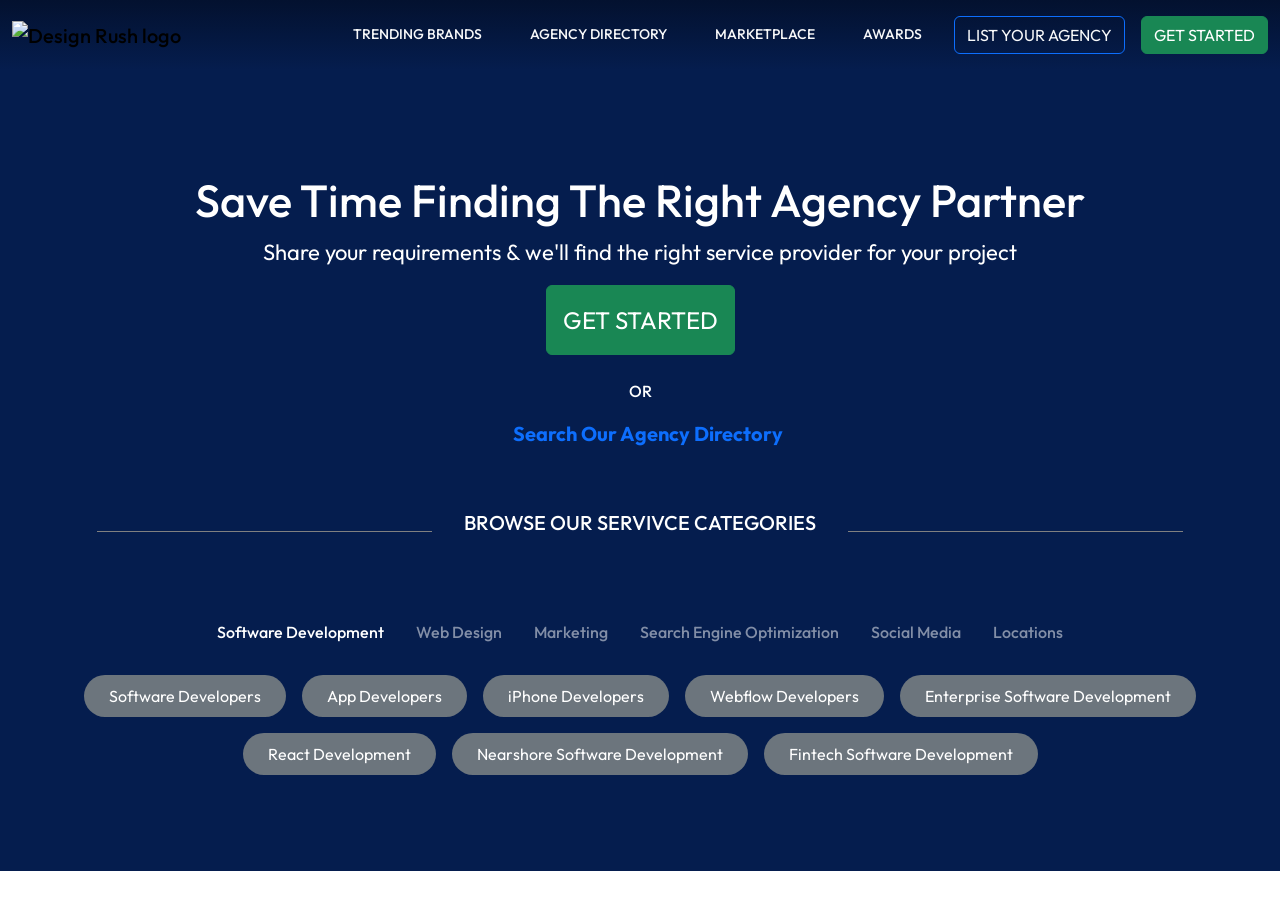
==== commit 25d1c4c4: "Merge branch 'main' into main" ====
--- a/index.html
+++ b/index.html
@@ -11,31 +11,36 @@
     <link
         href="https://fonts.googleapis.com/css2?family=Maitree:wght@200;300;400;500;600;700&family=Noto+Serif+Georgian:wght@100..900&family=Outfit:wght@100..900&family=PT+Sans:ital,wght@0,400;0,700;1,400;1,700&family=Roboto+Slab:wght@100..900&display=swap"
         rel="stylesheet">
+    <link href="https://cdn.jsdelivr.net/npm/bootstrap@5.3.2/dist/css/bootstrap.min.css" rel="stylesheet">
     <link rel="stylesheet" href="style.css">
-    <link rel="stylesheet" href="./bootstrap-5.3.8-dist/css/bootstrap.css">
-    <script src="/bootstrap-5.3.8-dist/js/bootstrap.js" defer></script>
 </head>
+`
 
 <body>
     <div class="page-wrapper">
 
-        <nav class="navbar navbar-light bg-light fixed-top ">
+        <nav class="navbar navbar-light bg-light fixed-top">
             <div class="container-fluid">
+
                 <a class="navbar-brand" href="#">
                     <img src="./images/imgi_1_designrush-white-logo.svg" alt="Design Rush logo">
                 </a>
-                <button class="navbar-toggler bg-transparent d-xl-none" type="button" data-bs-toggle="offcanvas"
-                    data-bs-target="#offcanvasNavbar" aria-controls="offcanvasNavbar">
-                    <span class=""><img src="./images/icons8-hamburger-menu-30.svg" alt="" height="30px"
-                            width="30px"></span>
+
+                <button class="navbar-toggler bg-transparent border-0 d-xl-none" type="button"
+                    data-bs-toggle="offcanvas" data-bs-target="#offcanvasNavbar">
+                    <img src="./images/icons8-hamburger-menu-30.svg" height="30" width="30">
                 </button>
-                <ul class="nav justify-content-end  d-none d-xl-flex custom-nav">
+
+                <ul class="nav justify-content-end d-none d-xl-flex custom-nav align-items-center gap-3">
+
                     <li class="nav-item">
-                        <a class="nav-link active text-light" href="#" aria-current="page">TRENDING BRANDS</a>
+                        <a class="nav-link text-light" href="#">TRENDING BRANDS</a>
                     </li>
+
                     <li class="nav-item">
                         <a class="nav-link text-light" href="./agency_directory.html">AGENCY DIRECTORY</a>
                     </li>
+
                     <li class="nav-item">
                         <a class="nav-link text-light" href="#">MARKETPLACE</a>
                     </li>
@@ -45,59 +50,63 @@
                     </li>
 
                     <li class="nav-item">
-                        <a name="" id="" class="btn btn-transparent border-primary text-light" href="#"
-                            role="button">LIST YOUR AGENCY</a>
-
+                        <a class="btn-outline-light btn btn-transparent border-primary" href="#">LIST YOUR AGENCY</a>
                     </li>
 
                     <li class="nav-item">
-                        <a name="" id="" class="btn btn-success ms-3 text-light" href="#" role="button">LIST YOUR
-                            AGENCY</a>
+                        <a class="btn btn-success" href="#">GET STARTED</a>
                     </li>
 
-                    <li class="nav-item d-block">
-                        <a class="nav-link text-light" href="#">
-                            <i class="fa fa-user-circle fa-2x" aria-hidden="true"></i>
-                        </a>
-                    </li>
+
                 </ul>
 
-                <div class="offcanvas offcanvas-end fade bg-primary" tabindex="-1" id="offcanvasNavbar"
-                    aria-labelledby="offcanvasNavbarLabel">
+                <div class="offcanvas offcanvas-end bg-dark text-light" tabindex="-1" id="offcanvasNavbar">
+
                     <div class="offcanvas-header">
-                        <h5 class="offcanvas-title" id="offcanvasNavbarLabel">
-                            Offcanvas
-                        </h5>
-                        <button type="button" class="btn-close text-reset" data-bs-dismiss="offcanvas"
-                            aria-label="Close"></button>
-                    </div>
+                        <img src="./images/imgi_1_designrush-white-logo.svg" alt="Design Rush logo">
+                        <button type="button" class="btn-close btn-close-white" data-bs-dismiss="offcanvas"></button>
+                    </div>
+
                     <div class="offcanvas-body">
-                        <ul class="navbar-nav justify-content-end flex-grow-1 pe-3">
+
+                        <ul class="navbar-nav flex-column gap-3">
+
                             <li class="nav-item">
-                                <a class="nav-link active" aria-current="page" href="#">Home</a>
+                                <a class="nav-link text-light" href="#">TRENDING BRANDS</a>
                             </li>
+
                             <li class="nav-item">
-                                <a class="nav-link" href="#">Link</a>
+                                <a class="nav-link text-light" href="./agency_directory.html">AGENCY DIRECTORY</a>
                             </li>
-                            <li class="nav-item dropdown">
-                                <a class="nav-link dropdown-toggle" href="#" id="dropdownId" data-bs-toggle="dropdown"
-                                    aria-haspopup="true" aria-expanded="false">Dropdown</a>
-                                <div class="dropdown-menu" aria-labelledby="dropdownId">
-                                    <a class="dropdown-item" href="#">Action 1</a>
-                                    <a class="dropdown-item" href="#">Action 2</a>
-                                </div>
+
+                            <li class="nav-item">
+                                <a class="nav-link text-light" href="#">MARKETPLACE</a>
                             </li>
+
+                            <li class="nav-item">
+                                <a class="nav-link text-light" href="#">AWARDS</a>
+                            </li>
+
+                            <li class="nav-item mt-3">
+                                <a class="btn btn-outline-light w-100" href="#">
+                                    LIST YOUR AGENCY
+                                </a>
+                            </li>
+
+                            <li class="nav-item">
+                                <a class="btn btn-success w-100" href="#">
+                                    GET STARTED
+                                </a>
+                            </li>
+
                         </ul>
-                        <form class="d-flex">
-                            <input class="form-control me-2" type="search" placeholder="Search" aria-label="Search" />
-                            <button class="btn btn-outline-success" type="submit">
-                                Search
-                            </button>
-                        </form>
-                    </div>
-                </div>
+
+                    </div>
+                </div>
+
             </div>
         </nav>
+
         <div class="hero-text pb-5">
             <h1 class="title">Save Time Finding The Right Agency Partner</h1>
             <p class="share-req">Share your requirements & we'll find the right service provider for your project</p>
@@ -115,132 +124,210 @@
                 <div class="d-xl-block d-none" style="width: 30%; height: 1px; background-color: grey;"></div>
             </div>
 
-            <div class="products d-flex flex-wrap fs-5 text-center justify-content-center text-secondary">
-                <div
-                    class="me-0 ms-3 d-block text-center align-self-center me-md-0 me-sm-0 text-white text-decoration-underline">
-                    Software Development</div>
-                <div class="me-5 ms-5 d-none d-xl-block">Web Design</div>
-                <div class="me-5 d-none d-xl-block"> Marketing</div>
-                <div class="me-5 d-none d-xl-block">Search Engine Optimization</div>
-                <div class="me-5 d-none d-xl-block">Social Media</div>
-                <div class="me-5 d-none d-xl-block">Locations</div>
-            </div>
-
-            <div id="carouselId" class="carousel slide d-block d-xl-none" data-bs-ride="carousel">
-
-                <div class="carousel-inner" role="listbox">
-                    <div class="carousel-item active">
-                        <div class="mb-4">
-                            <a name="" id="" class="btn text-white rounded-pill software-dev-btn fw-bold me-2" href="#"
-                                role="button"><i class="fa fa-gears" aria-hidden="true"></i>Software Developers</a>
-                            <a name="" id="" class="btn text-white rounded-pill fw-bold app-dev-btn me-2" href="#"
-                                role="button"><i class="fa fa-mobile-phone" aria-hidden="true"></i> App Developers</a>
-                            <a name="" id="" class="btn text-white rounded-pill fw-bold iphone-dev-btn me-2" href="#"
-                                role="button"><i class="fa fa-apple" aria-hidden="true"></i>iPhone Developers</a>
-                            <a name="" id="" class="btn text-white rounded-pill fw-bold web-dev-btn" href="#"
-                                role="button">Webflow Developers</a>
-                        </div>
-
-                        <div class="mt-3 mb-4">
-                            <a name="" id="" class="btn text-white rounded-pill fw-bold enterprise-dev-btn me-2"
-                                href="#" role="button"><i class="fa fa-building" aria-hidden="true"></i>Enterprise
-                                Software Development</a>
-                            <a name="" id="" class="btn text-white rounded-pill fw-bold react-dev-btn me-2" href="#"
-                                role="button">React Development</a>
-                            <a name="" id="" class="btn text-white rounded-pill fw-bold nearshore-dev-btn" href="#"
-                                role="button"><i class="fa fa-map-o" aria-hidden="true"></i>Nearshore Software
+            <div class="container py-5">
+                <ul class="nav justify-content-center mb-4" id="serviceTabs" role="tablist">
+
+                    <li class="nav-item">
+                        <button class="nav-link active text-white" data-bs-toggle="tab" data-bs-target="#software"
+                            type="button">
+                            Software Development
+                        </button>
+                    </li>
+
+                    <li class="nav-item">
+                        <button class="nav-link text-white-50" data-bs-toggle="tab" data-bs-target="#webdesign"
+                            type="button">
+                            Web Design
+                        </button>
+                    </li>
+
+                    <li class="nav-item">
+                        <button class="nav-link text-white-50" data-bs-toggle="tab" data-bs-target="#marketing"
+                            type="button">
+                            Marketing
+                        </button>
+                    </li>
+
+                    <li class="nav-item">
+                        <button class="nav-link text-white-50" data-bs-toggle="tab" data-bs-target="#seo" type="button">
+                            Search Engine Optimization
+                        </button>
+                    </li>
+
+                    <li class="nav-item">
+                        <button class="nav-link text-white-50" data-bs-toggle="tab" data-bs-target="#social"
+                            type="button">
+                            Social Media
+                        </button>
+                    </li>
+
+                    <li class="nav-item">
+                        <button class="nav-link text-white-50" data-bs-toggle="tab" data-bs-target="#locations"
+                            type="button">
+                            Locations
+                        </button>
+                    </li>
+
+                </ul>
+
+
+                <div class="tab-content text-center">
+
+                    <div class="tab-pane  show active" id="software">
+
+
+                        <div class="d-flex flex-wrap justify-content-center gap-3">
+
+                            <a class="btn rounded-pill px-4 py-2 text-white bg-secondary">Software Developers</a>
+
+                            <a class="btn rounded-pill px-4 py-2 text-white bg-secondary">App Developers</a>
+
+                            <a class="btn rounded-pill px-4 py-2 text-white bg-secondary">iPhone Developers</a>
+
+                            <a class="btn rounded-pill px-4 py-2 text-white bg-secondary">Webflow Developers</a>
+
+                            <a class="btn rounded-pill px-4 py-2 text-white bg-secondary">Enterprise Software
                                 Development</a>
-                        </div>
-                        <a name="" id="" class="btn text-white rounded-pill fw-bold fintech-dev-btn" href="#"
-                            role="button"><i class="fa fa-bitcoin" aria-hidden="true"></i>Fintech Software
-                            Development</a>
-                    </div>
-                    <div class="carousel-item">
-                        <div class="mb-4">
-                            <a name="" id="" class="btn text-white rounded-pill software-dev-btn fw-bold me-2" href="#"
-                                role="button"><i class="fa fa-gears" aria-hidden="true"></i>Software Developers</a>
-                            <a name="" id="" class="btn text-white rounded-pill fw-bold app-dev-btn me-2" href="#"
-                                role="button"><i class="fa fa-mobile-phone" aria-hidden="true"></i> App Developers</a>
-                            <a name="" id="" class="btn text-white rounded-pill fw-bold iphone-dev-btn me-2" href="#"
-                                role="button"><i class="fa fa-apple" aria-hidden="true"></i>iPhone Developers</a>
-                            <a name="" id="" class="btn text-white rounded-pill fw-bold web-dev-btn" href="#"
-                                role="button">Webflow Developers</a>
-                        </div>
-
-                        <div class="mt-3 mb-4">
-                            <a name="" id="" class="btn text-white rounded-pill fw-bold enterprise-dev-btn me-2"
-                                href="#" role="button"><i class="fa fa-building" aria-hidden="true"></i>Enterprise
-                                Software Development</a>
-                            <a name="" id="" class="btn text-white rounded-pill fw-bold react-dev-btn me-2" href="#"
-                                role="button">React Development</a>
-                            <a name="" id="" class="btn text-white rounded-pill fw-bold nearshore-dev-btn" href="#"
-                                role="button"><i class="fa fa-map-o" aria-hidden="true"></i>Nearshore Software
+
+                            <a class="btn rounded-pill px-4 py-2 text-white bg-secondary">React Development</a>
+
+                            <a class="btn rounded-pill px-4 py-2 text-white bg-secondary">Nearshore Software
                                 Development</a>
-                        </div>
-                        <a name="" id="" class="btn text-white rounded-pill fw-bold fintech-dev-btn" href="#"
-                            role="button"><i class="fa fa-bitcoin" aria-hidden="true"></i>Fintech Software
-                            Development</a>
-                    </div>
-                    <div class="carousel-item">
-                        <div class="mb-4">
-                            <a name="" id="" class="btn text-white rounded-pill software-dev-btn fw-bold me-2" href="#"
-                                role="button"><i class="fa fa-gears" aria-hidden="true"></i>Software Developers</a>
-                            <a name="" id="" class="btn text-white rounded-pill fw-bold app-dev-btn me-2" href="#"
-                                role="button"><i class="fa fa-mobile-phone" aria-hidden="true"></i> App Developers</a>
-                            <a name="" id="" class="btn text-white rounded-pill fw-bold iphone-dev-btn me-2" href="#"
-                                role="button"><i class="fa fa-apple" aria-hidden="true"></i>iPhone Developers</a>
-                            <a name="" id="" class="btn text-white rounded-pill fw-bold web-dev-btn" href="#"
-                                role="button">Webflow Developers</a>
-                        </div>
-
-                        <div class="mt-3 mb-4">
-                            <a name="" id="" class="btn text-white rounded-pill fw-bold enterprise-dev-btn me-2"
-                                href="#" role="button"><i class="fa fa-building" aria-hidden="true"></i>Enterprise
-                                Software Development</a>
-                            <a name="" id="" class="btn text-white rounded-pill fw-bold react-dev-btn me-2" href="#"
-                                role="button">React Development</a>
-                            <a name="" id="" class="btn text-white rounded-pill fw-bold nearshore-dev-btn" href="#"
-                                role="button"><i class="fa fa-map-o" aria-hidden="true"></i>Nearshore Software
+
+                            <a class="btn rounded-pill px-4 py-2 text-white bg-secondary">Fintech Software
                                 Development</a>
-                        </div>
-                        <a name="" id="" class="btn text-white rounded-pill fw-bold fintech-dev-btn" href="#"
-                            role="button"><i class="fa fa-bitcoin" aria-hidden="true"></i>Fintech Software
-                            Development</a>
-                    </div>
-                </div>
-                <button class="carousel-control-prev me-5" type="button" data-bs-target="#carouselId"
-                    data-bs-slide="prev">
-                    <span class="carousel-control-prev-icon" aria-hidden="true"></span>
-                    <span class="visually-hidden">Previous</span>
-                </button>
-                <button class="carousel-control-next" type="button" data-bs-target="#carouselId" data-bs-slide="next">
-                    <span class="carousel-control-next-icon" aria-hidden="true"></span>
-                    <span class="visually-hidden">Next</span>
-                </button>
-            </div>
-
-            <div class="software mt-5 d-none d-xl-block">
-                <div class="mb-4">
-                    <a name="" id="" class="btn text-white rounded-pill software-dev-btn fw-bold me-2" href="#"
-                        role="button"><i class="fa fa-gears" aria-hidden="true"></i>Software Developers</a>
-                    <a name="" id="" class="btn text-white rounded-pill fw-bold app-dev-btn me-2" href="#"
-                        role="button"><i class="fa fa-mobile-phone" aria-hidden="true"></i> App Developers</a>
-                    <a name="" id="" class="btn text-white rounded-pill fw-bold iphone-dev-btn me-2" href="#"
-                        role="button"><i class="fa-brands fa-apple" aria-hidden="true"></i>iPhone Developers</a>
-                    <a name="" id="" class="btn text-white rounded-pill fw-bold web-dev-btn" href="#"
-                        role="button">Webflow Developers</a>
-                </div>
-                <div class="mt-3 mb-4">
-                    <a name="" id="" class="btn text-white rounded-pill fw-bold enterprise-dev-btn me-2" href="#"
-                        role="button"><i class="fa fa-building" aria-hidden="true"></i>Enterprise Software
-                        Development</a>
-                    <a name="" id="" class="btn text-white rounded-pill fw-bold react-dev-btn me-2" href="#"
-                        role="button">React Development</a>
-                    <a name="" id="" class="btn text-white rounded-pill fw-bold nearshore-dev-btn" href="#"
-                        role="button"><i class="fa fa-map-o" aria-hidden="true"></i>Nearshore Software Development</a>
-                </div>
-                <a name="" id="" class="btn text-white rounded-pill fw-bold fintech-dev-btn" href="#" role="button"><i
-                        class="fa-classic fa-bitcoin" aria-hidden="true"></i>Fintech Software Development</a>
+
+                        </div>
+
+                    </div>
+
+                    <div class="tab-pane" id="webdesign">
+
+                        <div class="d-flex flex-wrap justify-content-center gap-3">
+
+                            <a class="btn rounded-pill px-4 py-2 text-white bg-secondary">B2B Web Design</a>
+
+                            <a class="btn rounded-pill px-4 py-2 text-white bg-secondary">Responsive Web Design</a>
+
+                            <a class="btn rounded-pill px-4 py-2 text-white bg-secondary">Small Business Website
+                                Design</a>
+
+                            <a class="btn rounded-pill px-4 py-2 text-white bg-secondary">E-Commerce for Small
+                                Business</a>
+
+                            <a class="btn rounded-pill px-4 py-2 text-white bg-secondary">Education Web Design</a>
+
+                            <a class="btn rounded-pill px-4 py-2 text-white bg-secondary">User Interface Design</a>
+
+                        </div>
+
+                    </div>
+
+                    <div class="tab-pane" id="marketing">
+
+                        <div class="d-flex flex-wrap justify-content-center gap-3">
+
+                            <a class="btn rounded-pill px-4 py-2 text-white bg-secondary">Digital Marketing</a>
+
+                            <a class="btn rounded-pill px-4 py-2 text-white bg-secondary">Brand Strategy</a>
+
+                            <a class="btn rounded-pill px-4 py-2 text-white bg-secondary">Restaurant Marketing</a>
+
+                            <a class="btn rounded-pill px-4 py-2 text-white bg-secondary">Small Business Marketing</a>
+
+                            <a class="btn rounded-pill px-4 py-2 text-white bg-secondary">Digital Advertising</a>
+
+                            <a class="btn rounded-pill px-4 py-2 text-white bg-secondary">Dental Marketing</a>
+
+                            <a class="btn rounded-pill px-4 py-2 text-white bg-secondary">Automotive Marketing</a>
+
+                            <a class="btn rounded-pill px-4 py-2 text-white bg-secondary">Google Ads</a>
+
+                            <a class="btn rounded-pill px-4 py-2 text-white bg-secondary">Amazon Marketing</a>
+
+                            <a class="btn rounded-pill px-4 py-2 text-white bg-secondary">Mobile App Marketing</a>
+
+                            <a class="btn rounded-pill px-4 py-2 text-white bg-secondary">Paid Media</a>
+
+                        </div>
+                    </div>
+
+                    <div class="tab-pane" id="seo">
+
+                        <div class="d-flex flex-wrap justify-content-center gap-3">
+
+                            <a class="btn rounded-pill px-4 py-2 text-white bg-secondary">Small Business SEO</a>
+
+                            <a class="btn rounded-pill px-4 py-2 text-white bg-secondary">SEO COnsultants</a>
+
+                            <a class="btn rounded-pill px-4 py-2 text-white bg-secondary">Enterprise SEO</a>
+
+                            <a class="btn rounded-pill px-4 py-2 text-white bg-secondary">Local SEO</a>
+
+                            <a class="btn rounded-pill px-4 py-2 text-white bg-secondary">eCommerce SEO</a>
+
+                            <a class="btn rounded-pill px-4 py-2 text-white bg-secondary">Real Estate SEO</a>
+
+                            <a class="btn rounded-pill px-4 py-2 text-white bg-secondary">Law Firm SEO</a>
+
+                            <a class="btn rounded-pill px-4 py-2 text-white bg-secondary">Automotive SEO</a>
+
+                        </div>
+                    </div>
+
+                    <div class="tab-pane" id="social">
+
+                        <div class="d-flex flex-wrap justify-content-center gap-3">
+
+                            <a class="btn rounded-pill px-4 py-2 text-white bg-secondary">Influencer Marketing</a>
+
+                            <a class="btn rounded-pill px-4 py-2 text-white bg-secondary">SMM Consulting</a>
+
+                            <a class="btn rounded-pill px-4 py-2 text-white bg-secondary">Facebook Marketing</a>
+
+                            <a class="btn rounded-pill px-4 py-2 text-white bg-secondary">Instagram Marketing</a>
+
+                            <a class="btn rounded-pill px-4 py-2 text-white bg-secondary">Small Business Social
+                                Media</a>
+
+                            <a class="btn rounded-pill px-4 py-2 text-white bg-secondary">Tiktok Marketing</a>
+
+                        </div>
+                    </div>
+
+                    <div class="tab-pane" id="locations">
+
+                        <div class="d-flex flex-wrap justify-content-center gap-3">
+
+                            <a class="btn rounded-pill px-4 py-2 text-white bg-secondary">Miami Marketing</a>
+
+                            <a class="btn rounded-pill px-4 py-2 text-white bg-secondary">Boston Branding</a>
+
+                            <a class="btn rounded-pill px-4 py-2 text-white bg-secondary">Houston App Development</a>
+
+                            <a class="btn rounded-pill px-4 py-2 text-white bg-secondary">Birminghan PPC</a>
+
+                            <a class="btn rounded-pill px-4 py-2 text-white bg-secondary">Las Vegas SEO</a>
+
+                            <a class="btn rounded-pill px-4 py-2 text-white bg-secondary">New Jersey Software
+                                Development</a>
+
+                            <a class="btn rounded-pill px-4 py-2 text-white bg-secondary">Connecticut Web
+                                Development</a>
+
+                            <a class="btn rounded-pill px-4 py-2 text-white bg-secondary">Atlanta Web Design</a>
+
+                            <a class="btn rounded-pill px-4 py-2 text-white bg-secondary">Phoenix Social Media
+                                Agencies</a>
+
+                            <a class="btn rounded-pill px-4 py-2 text-white bg-secondary">Software Developers in the
+                                U.S.</a>
+
+                        </div>
+                    </div>
+
+                </div>
+
             </div>
         </div>
 
@@ -405,155 +492,173 @@
                     </div>
                 </div>
 
-                <div class="div d-flex align-content-center justify-content-center align-self-center gap-3">
-                    <a name="" id="" class="btn text-white post-project fs-4 fs-lg-2" href="#" role="button">POST YOUR
-                        PROJECT</a>
-                    <p class="fs-5 text-center mt-2 text-white">OR</p>
-                    <a name="" id="" class="btn text-white view-market" href="#" role="button">View More Marketplace
-                        Projects</a>
+                <div class="d-flex flex-column flex-md-row align-items-center justify-content-center gap-3 text-center">
+                    <a class="btn text-white post-project fs-4 fs-md-2" href="#" role="button">
+                        POST YOUR PROJECT
+                    </a>
+
+                    <p class="fs-5 my-2 my-md-0 text-white">OR</p>
+
+                    <a class="btn text-white view-market" href="#" role="button">
+                        View More Marketplace Projects
+                    </a>
                 </div>
 
             </div>
         </div>
+
         <div class="service-categories">
             <div class="px-2 px-lg-5">
-                <div class="logo d-flex justify-content-center pt-5 align-content-center">
-                    <img src="./images/download (15).svg" alt="" width="50px" height="100px">
-                </div>
+                <div class="logo d-flex justify-content-center pt-5">
+                    <img src="./images/download (15).svg" alt="" width="50" height="100">
+                </div>
+
                 <h1 class="text-center pt-3">View Verified Agencies by Service Categories</h1>
 
-                <div class="row d-flex pb-5">
-                    <div class="col-lg-4 col-md-12">
-                        <div class="card shadow pb-5 rounded-4">
+                <div class="row pb-5 g-4">
+
+                    <div class="col-lg-4 col-md-6">
+                        <div class="card shadow rounded-4 h-100">
                             <div class="card-body">
-                                <h4 class="card-title ps-4 fs-2 text-primary">Branding & Creative
-                                    <img src="./images/download (8).svg" alt="" class="" width="50px" height="50px">
+                                <h4 class="card-title fs-2 text-primary d-flex align-items-center gap-2">
+                                    Branding & Creative
+                                    <img src="./images/download (8).svg" width="50" height="50">
                                 </h4>
-                                <p class="card-text">
-                                <ul class=" fs-5 fw-light ps-4">
-                                    <li class="list-unstyled">Digital Agencies</li>
-                                    <li class="list-unstyled">Branding Agencies</li>
-                                    <li class="list-unstyled">Creative Agencies</li>
-                                    <li class="list-unstyled">Product Design Companies</li>
-                                    <li class="list-unstyled">Logo Design Companies</li>
-                                    <li class="list-unstyled">Graphic Design Companies</li>
-
+
+                                <ul class="fs-5 fw-light ps-3">
+                                    <li class="list-unstyled list-transition">Digital Agencies</li>
+                                    <li class="list-unstyled list-transition">Branding Agencies</li>
+                                    <li class="list-unstyled list-transition">Creative Agencies</li>
+                                    <li class="list-unstyled list-transition">Product Design Companies</li>
+                                    <li class="list-unstyled list-transition">Logo Design Companies</li>
+                                    <li class="list-unstyled list-transition">Graphic Design Companies</li>
                                 </ul>
-                                <p class="ps-4 text-primary pt-4">VIEW ALL</p>
-                                </p>
-                            </div>
-                        </div>
-
-                    </div>
-                    <div class="col-lg-4 col-md-12">
-                        <div class="card shadow pb-5 rounded-4">
+
+                                <p class="text-primary pt-3">VIEW ALL</p>
+                            </div>
+                        </div>
+                    </div>
+
+                    <div class="col-lg-4 col-md-6">
+                        <div class="card shadow rounded-4 h-100">
                             <div class="card-body">
-                                <h4 class="card-title ps-4 fs-2 text-primary">Website & Interface
-                                    <img src="./images/download (7).svg" alt="" class="" width="50px" height="50px">
+                                <h4 class="card-title fs-2 text-primary d-flex align-items-center gap-2">
+                                    Website & Interface
+                                    <img src="./images/download (7).svg" width="50" height="50">
                                 </h4>
-                                <p class="card-text">
-                                <ul class=" fs-5 fw-light ps-4">
-                                    <li class="list-unstyled">Web Design Companies</li>
-                                    <li class="list-unstyled">eCommerce Development Companies</li>
-                                    <li class="list-unstyled">Web Development Companies</li>
-                                    <li class="list-unstyled">WordPress Web Design Companies</li>
-                                    <li class="list-unstyled">WordPress Development Companies</li>
-                                    <li class="list-unstyled">Magento Development Companies</li>
+
+                                <ul class="fs-5 fw-light ps-3">
+                                    <li class="list-unstyled list-transition">Web Design Companies</li>
+                                    <li class="list-unstyled list-transition">eCommerce Development Companies</li>
+                                    <li class="list-unstyled list-transition">Web Development Companies</li>
+                                    <li class="list-unstyled list-transition">WordPress Web Design Companies</li>
+                                    <li class="list-unstyled list-transition">WordPress Development Companies</li>
+                                    <li class="list-unstyled list-transition">Magento Development Companies</li>
                                 </ul>
-                                <p class="ps-4 text-primary pt-4">VIEW ALL</p>
-                                </p>
-                            </div>
-                        </div>
-                    </div>
-                    <div class="col-lg-4 col-md-12">
-                        <div class="card shadow pb-5 rounded-4">
+
+                                <p class="text-primary pt-3">VIEW ALL</p>
+                            </div>
+                        </div>
+                    </div>
+
+                    <div class="col-lg-4 col-md-6">
+                        <div class="card shadow rounded-4 h-100">
                             <div class="card-body">
-                                <h4 class="card-title ps-4 fs-2 text-primary">Marketing
-                                    <img src="./images/download (6).svg" alt="" class="" width="50px" height="50px">
+                                <h4 class="card-title fs-2 text-primary d-flex align-items-center gap-2">
+                                    Marketing
+                                    <img src="./images/download (6).svg" width="50" height="50">
                                 </h4>
-                                <p class="card-text">
-                                <ul class=" fs-5 fw-light ps-4">
-                                    <li class="list-unstyled">Digital Marketing Agencies</li>
-                                    <li class="list-unstyled">SEO Agencies</li>
-                                    <li class="list-unstyled">PPC Agencies</li>
-                                    <li class="list-unstyled">Social Media Marketing Agencies</li>
-                                    <li class="list-unstyled">Search Engine Marketing Agencies</li>
-                                    <li class="list-unstyled">Email Marketing Agencies</li>
+
+                                <ul class="fs-5 fw-light ps-3">
+                                    <li class="list-unstyled list-transition">Digital Marketing Agencies</li>
+                                    <li class="list-unstyled list-transition">SEO Agencies</li>
+                                    <li class="list-unstyled list-transition">PPC Agencies</li>
+                                    <li class="list-unstyled list-transition">Social Media Marketing Agencies</li>
+                                    <li class="list-unstyled list-transition">Search Engine Marketing Agencies</li>
+                                    <li class="list-unstyled list-transition">Email Marketing Agencies</li>
                                 </ul>
-                                <p class="ps-4 text-primary pt-4">VIEW ALL</p>
-                                </p>
-                            </div>
-                        </div>
-                    </div>
-                </div>
-
-                <div class="row d-flex">
-                    <div class="col-lg-4 col-md-12">
-                        <div class="card shadow pb-5 rounded-4">
+
+                                <p class="text-primary pt-3">VIEW ALL</p>
+                            </div>
+                        </div>
+                    </div>
+
+                    <div class="col-lg-4 col-md-6">
+                        <div class="card shadow rounded-4 h-100">
                             <div class="card-body">
-                                <h4 class="card-title ps-4 fs-2 text-primary">Software & App
-                                    <img src="./images/download (5).svg" alt="" class="" width="50px" height="50px">
+                                <h4 class="card-title fs-2 text-primary d-flex align-items-center gap-2">
+                                    Software & App
+                                    <img src="./images/download (5).svg" width="50" height="50">
                                 </h4>
-                                <p class="card-text">
-                                <ul class="fs-5 fw-light ps-4">
-                                    <li class="list-unstyled">Software Development Companies</li>
-                                    <li class="list-unstyled">Offshore Software Development Companies</li>
-                                    <li class="list-unstyled">Outsourcing Software Development Companies</li>
-                                    <li class="list-unstyled">Mobile App Development Companies</li>
-                                    <li class="list-unstyled">VR & Augmented Reality Companies</li>
-                                    <li class="list-unstyled">AI Companies</li>
+
+                                <ul class="fs-5 fw-light ps-3">
+                                    <li class="list-unstyled list-transition">Software Development Companies</li>
+                                    <li class="list-unstyled list-transition">Offshore Software Development Companies
+                                    </li>
+                                    <li class="list-unstyled list-transition">Outsourcing Software Development Companies
+                                    </li>
+                                    <li class="list-unstyled list-transition">Mobile App Development Companies</li>
+                                    <li class="list-unstyled list-transition">VR & Augmented Reality Companies</li>
+                                    <li class="list-unstyled list-transition">AI Companies</li>
                                 </ul>
-                                <p class="ps-4 text-primary pt-4">VIEW ALL</p>
-                                </p>
-                            </div>
-                        </div>
-                    </div>
-                    <div class="col-lg-4 col-md-12">
-                        <div class="card shadow pb-5 rounded-4">
+
+                                <p class="text-primary pt-3">VIEW ALL</p>
+                            </div>
+                        </div>
+                    </div>
+
+                    <div class="col-lg-4 col-md-6">
+                        <div class="card shadow rounded-4 h-100">
                             <div class="card-body">
-                                <h4 class="card-title ps-4 fs-2 text-primary">IT Services
-                                    <img src="./images/download (4).svg" alt="" class="" width="50px" height="50px">
+                                <h4 class="card-title fs-2 text-primary d-flex align-items-center gap-2">
+                                    IT Services
+                                    <img src="./images/download (4).svg" width="50" height="50">
                                 </h4>
-                                <p class="card-text">
-                                <ul class="fs-5 fw-light ps-5 pb-5">
-                                    <li class="list-unstyled">IT Services Companies</li>
-                                    <li class="list-unstyled">IT Outsourcing Companies</li>
-                                    <li class="list-unstyled">Managed Service Providers</li>
-                                    <li class="list-unstyled">Cybersecurity Companies</li>
-                                    <li class="list-unstyled">Big Data Analytics Companies</li>
-                                    <li class="list-unstyled">Cloud Consulting Companies</li>
+
+                                <ul class="fs-5 fw-light ps-3">
+                                    <li class="list-unstyled list-transition">IT Services Companies</li>
+                                    <li class="list-unstyled list-transition">IT Outsourcing Companies</li>
+                                    <li class="list-unstyled list-transition">Managed Service Providers</li>
+                                    <li class="list-unstyled list-transition">Cybersecurity Companies</li>
+                                    <li class="list-unstyled list-transition">Big Data Analytics Companies</li>
+                                    <li class="list-unstyled list-transition">Cloud Consulting Companies</li>
                                 </ul>
-                                <p class="ps-4 text-primary pt-4">VIEW ALL</p>
-                                </p>
-                            </div>
-                        </div>
-                    </div>
-                    <div class="col-lg-4 col-md-12">
-                        <div class="card shadow pb-5 rounded-4">
+
+                                <p class="text-primary pt-3">VIEW ALL</p>
+                            </div>
+                        </div>
+                    </div>
+
+                    <div class="col-lg-4 col-md-6">
+                        <div class="card shadow rounded-4 h-100">
                             <div class="card-body">
-                                <h4 class="card-title ps-4 fs-2 text-primary">Business Services
-                                    <img src="./images/download (3).svg" alt="" class="" width="50px" height="50px">
+                                <h4 class="card-title fs-2 text-primary d-flex align-items-center gap-2">
+                                    Business Services
+                                    <img src="./images/download (3).svg" width="50" height="50">
                                 </h4>
-                                <p class="card-text">
-                                <ul class="fs-5 fw-light ps-5 pb-5">
-                                    <li class="list-unstyled">Business Consulting Firms</li>
-                                    <li class="list-unstyled">Market Research Companies</li>
-                                    <li class="list-unstyled">Call Center Companies</li>
-                                    <li class="list-unstyled">BPO Companies</li>
-                                    <li class="list-unstyled">Accounting Firms</li>
-                                    <li class="list-unstyled">HR Outsourcing Companies</li>
+
+                                <ul class="fs-5 fw-light ps-3">
+                                    <li class="list-unstyled list-transition">Business Consulting Firms</li>
+                                    <li class="list-unstyled list-transition">Market Research Companies</li>
+                                    <li class="list-unstyled list-transition">Call Center Companies</li>
+                                    <li class="list-unstyled list-transition">BPO Companies</li>
+                                    <li class="list-unstyled list-transition">Accounting Firms</li>
+                                    <li class="list-unstyled list-transition">HR Outsourcing Companies</li>
                                 </ul>
-                                <p class="ps-4 text-primary pt-4">VIEW ALL</p>
-                                </p>
-                            </div>
-                        </div>
-                    </div>
-                </div>
-                <div class="d-flex align-self-center justify-content-center text-center ">
-                    <a name="" id="" class="btn view-all-categories " href="#" role="button">View All Service
-                        Categories</a>
-
-                </div>
+
+                                <p class="text-primary pt-3">VIEW ALL</p>
+                            </div>
+                        </div>
+                    </div>
+
+                </div>
+
+                <div class="d-flex justify-content-center text-center pb-5">
+                    <a class="btn view-all-categories" href="#" role="button">
+                        View All Service Categories
+                    </a>
+                </div>
+
             </div>
         </div>
 
@@ -603,7 +708,615 @@
                 </div>
             </div>
         </div>
+
+        <div class="awards">
+            <section class="design-awards py-4 bg-white">
+
+                <div class="container">
+                    <div class="text-center mb-5 awards-heading">
+                        <h2 class="fw-bold text-white">DESIGN <span class="mx-3 text-white">AWARDS</span></h2>
+                    </div>
+
+
+                    <ul class="nav nav-tabs justify-content-center mb-5 border-0" role="tablist">
+
+                        <li class="nav-item">
+                            <button class="nav-link active" data-bs-toggle="tab" data-bs-target="#website">
+                                WEBSITE DESIGN
+                            </button>
+                        </li>
+
+                        <li class="nav-item">
+                            <button class="nav-link" data-bs-toggle="tab" data-bs-target="#logo">
+                                LOGO DESIGN
+                            </button>
+                        </li>
+
+                        <li class="nav-item">
+                            <button class="nav-link" data-bs-toggle="tab" data-bs-target="#print">
+                                PRINT DESIGN
+                            </button>
+                        </li>
+
+                        <li class="nav-item">
+                            <button class="nav-link" data-bs-toggle="tab" data-bs-target="#app">
+                                APP DESIGN
+                            </button>
+                        </li>
+
+                        <li class="nav-item">
+                            <button class="nav-link" data-bs-toggle="tab" data-bs-target="#packaging">
+                                PACKAGING DESIGN
+                            </button>
+                        </li>
+
+                        <li class="nav-item">
+                            <button class="nav-link" data-bs-toggle="tab" data-bs-target="#video">
+                                VIDEO DESIGN
+                            </button>
+                        </li>
+
+                    </ul>
+
+
+                    <div class="tab-content">
+
+                        <div class="tab-pane fade show active" id="website">
+
+                            <div class="row align-items-center g-5">
+
+                                <div class="col-lg-5">
+
+                                    <p class="text-secondary mb-2">March's Winner</p>
+
+                                    <h2 class="fw-bold mb-3">
+                                        Featured Best Website Design
+                                    </h2>
+
+                                    <p class="text-secondary mb-4">
+                                        WellJoy
+                                    </p>
+
+                                    <a class="btn btn-outline-primary px-4 py-2 mb-4">
+                                        View Website Design Awards →
+                                    </a>
+
+                                    <br>
+
+                                    <a class="text-primary text-decoration-none">
+                                        See All Awarded Designs →
+                                    </a>
+
+                                </div>
+
+
+                                <div class="col-lg-7">
+
+                                    <div class="card border-0 shadow rounded-4 overflow-hidden">
+
+                                        <img src="images/imgi_18_1-preview.jpg" class="img-fluid">
+
+                                    </div>
+
+                                </div>
+
+                            </div>
+
+                        </div>
+
+                        <div class="tab-pane fade" id="logo">
+
+                            <div class="row align-items-center g-5">
+
+                                <div class="col-lg-5">
+
+                                    <p class="text-secondary mb-2">March's Winner</p>
+
+                                    <h2 class="fw-bold mb-3">
+                                        Featured Best Logo Design
+                                    </h2>
+
+                                    <p class="text-secondary mb-4">
+                                        Yuma
+                                    </p>
+
+                                    <a class="btn btn-outline-primary px-4 py-2 mb-4">
+                                        View Logo Design Awards →
+                                    </a>
+
+                                    <br>
+
+                                    <a class="text-primary text-decoration-none">
+                                        See All Awarded Designs →
+                                    </a>
+
+                                </div>
+
+
+                                <div class="col-lg-7">
+
+                                    <div class="card border-0 shadow rounded-4 overflow-hidden">
+
+                                        <img src="images/9-preview.jpg" class="img-fluid">
+
+                                    </div>
+
+                                </div>
+
+                            </div>
+
+                        </div>
+
+
+                        <div class="tab-pane fade" id="print">
+
+                            <div class="row align-items-center g-5">
+
+                                <div class="col-lg-5">
+
+                                    <p class="text-secondary mb-2">March's Winner</p>
+
+                                    <h2 class="fw-bold mb-3">
+                                        Featured Best Print Design
+                                    </h2>
+
+                                    <p class="text-secondary mb-4">
+                                        Lugre Haus
+                                    </p>
+
+                                    <a class="btn btn-outline-primary px-4 py-2 mb-4">
+                                        View Print Design Awards →
+                                    </a>
+
+                                    <br>
+
+                                    <a class="text-primary text-decoration-none">
+                                        See All Awarded Designs →
+                                    </a>
+
+                                </div>
+
+
+                                <div class="col-lg-7">
+
+                                    <div class="card border-0 shadow rounded-4 overflow-hidden">
+
+                                        <img src="images/1-preview.jpg" class="img-fluid">
+
+                                    </div>
+
+                                </div>
+
+                            </div>
+
+                        </div>
+
+
+                        <div class="tab-pane fade" id="app">
+
+                            <div class="row align-items-center g-5">
+
+                                <div class="col-lg-5">
+
+                                    <p class="text-secondary mb-2">March's Winner</p>
+
+                                    <h2 class="fw-bold mb-3">
+                                        Featured Best App Design
+                                    </h2>
+
+                                    <p class="text-secondary mb-4">
+                                        Aveda
+                                    </p>
+
+                                    <a class="btn btn-outline-primary px-4 py-2 mb-4">
+                                        View App Design Awards →
+                                    </a>
+
+                                    <br>
+
+                                    <a class="text-primary text-decoration-none">
+                                        See All Awarded Designs →
+                                    </a>
+
+                                </div>
+
+
+                                <div class="col-lg-7">
+
+                                    <div class="card border-0 shadow rounded-4 overflow-hidden">
+
+                                        <img src="images/13-preview.jpg" class="img-fluid">
+
+                                    </div>
+
+                                </div>
+
+                            </div>
+
+                        </div>
+
+                        <div class="tab-pane fade" id="packaging">
+
+                            <div class="row align-items-center g-5">
+
+                                <div class="col-lg-5">
+
+                                    <p class="text-secondary mb-2">March's Winner</p>
+
+                                    <h2 class="fw-bold mb-3">
+                                        Featured Best Packaging Design
+                                    </h2>
+
+                                    <p class="text-secondary mb-4">
+                                        Résidée
+                                    </p>
+
+                                    <a class="btn btn-outline-primary px-4 py-2 mb-4">
+                                        View Packaging Design Awards →
+                                    </a>
+
+                                    <br>
+
+                                    <a class="text-primary text-decoration-none">
+                                        See All Awarded Designs →
+                                    </a>
+
+                                </div>
+
+
+                                <div class="col-lg-7">
+
+                                    <div class="card border-0 shadow rounded-4 overflow-hidden">
+
+                                        <img src="images/12-preview.jpg" class="img-fluid">
+
+                                    </div>
+
+                                </div>
+
+                            </div>
+
+                        </div>
+
+
+
+                        <div class="tab-pane fade" id="video">
+                            <div class="row align-items-center g-5">
+
+                                <div class="col-lg-5">
+
+                                    <p class="text-secondary mb-2">March's Winner</p>
+
+                                    <h2 class="fw-bold mb-3">
+                                        Featured Best Video Design
+                                    </h2>
+
+                                    <p class="text-secondary mb-4">
+                                        Minecraft- Shape Your World
+                                    </p>
+
+                                    <a class="btn btn-outline-primary px-4 py-2 mb-4">
+                                        View Video Design Awards →
+                                    </a>
+
+                                    <br>
+
+                                    <a class="text-primary text-decoration-none">
+                                        See All Awarded Designs →
+                                    </a>
+
+                                </div>
+
+
+                                <div class="col-lg-7">
+
+                                    <div class="card border-0 shadow rounded-4 overflow-hidden">
+
+                                        <img src="images/21-preview.jpg" class="img-fluid">
+
+                                    </div>
+
+                                </div>
+
+                            </div>
+                        </div>
+
+
+                    </div>
+
+                </div>
+            </section>
+
+
+        </div>
+
+        <div class="newsletter">
+            <section class="trending-brands py-5 text-white">
+
+                <div class="container">
+
+                    <div class="d-flex justify-content-between align-items-center mb-4 flex-wrap">
+
+                        <div>
+                            <h3 class="fw-bold mb-1">Trending Brands</h3>
+                            <small class="text-light">
+                                Latest Updates on Top Global Brands and Agencies
+                            </small>
+                        </div>
+
+                        <a class="btn btn-outline-light btn-sm view-news">
+                            VIEW LATEST NEWS →
+                        </a>
+
+                    </div>
+
+                    <hr class="border-light opacity-25 mb-5">
+
+
+                    <div class="row g-4">
+
+                        <div class="col-lg-6">
+
+                            <div class="card bg-dark border-0 text-white">
+
+                                <img src="images/mcdonalds-crocs-happy-meal-details.jpg" class="card-img"
+                                    object-fit="cover">
+
+                                <div class="card-img-overlay d-flex align-items-end">
+
+                                    <h5 class="fw-semibold">
+                                        Crocs Unveils 'Punch the Monkey' Jibbitz Inspired by Viral Baby Macaque
+                                    </h5>
+
+                                </div>
+
+                            </div>
+
+                        </div>
+
+
+                        <div class="col-lg-6">
+
+                            <div class="row g-3">
+
+                                <div class="col-sm-6 d-flex">
+                                    <img src="images/r2-preview.jpg" width="80" class="rounded me-3">
+                                    <p class="small">
+                                        Rivian Builds 245-Foot Off-Road Course at SXSW to Showcase Its R2 ...
+                                    </p>
+                                </div>
+
+                                <div class="col-sm-6 d-flex">
+                                    <img src="images/seo-roundup-16-preview.jpg" width="80" class="rounded me-3">
+                                    <p class="small">
+                                        DesignRush SEO Roundup: Reddit Trust Gap, Branded Filter,...
+                                    </p>
+                                </div>
+
+                                <div class="col-sm-6 d-flex">
+                                    <img src="images/punch-monkey-crocs-preview.jpg" width="80" class="rounded me-3">
+                                    <p class="small">
+                                        Crocs Unveils ‘Punch the Monkey’ Jibbitz Inspired by Viral Baby Macaque...
+
+                                    </p>
+                                </div>
+
+                                <div class="col-sm-6 d-flex">
+                                    <img src="images/Mats-Bryntse-preview.jpg" width="80" class="rounded me-3">
+                                    <p class="small">
+                                        How Bryntum Builds UI Infrastructure for Enterprise Software
+                                    </p>
+                                </div>
+
+                                <div class="col-sm-6 d-flex">
+                                    <img src="images/coca-cola-jump-campaign-preview.jpg" width="80"
+                                        class="rounded me-3">
+                                    <p class="small">
+                                        Coca-Cola, J Balvin Reimagine Van Halen's 'Jump' for FIFA World...
+                                    </p>
+                                </div>
+
+                                <div class="col-sm-6 d-flex">
+                                    <img src="images/anthropic-claude-opus-4-preview.jpg" width="80"
+                                        class="rounded me-3">
+                                    <p class="small">
+                                        The OpenAI-Anthropic Pentagon Divide and Its Impact on Agency AI...
+                                    </p>
+                                </div>
+
+                            </div>
+
+                        </div>
+
+                    </div>
+
+                    <div class="text-center mt-5 pt-4">
+
+                        <h1 class="fw-semibold mb-4">
+                            Receive the Latest Digital Trends & Best <br>
+                            Web, App & Logo Design Award Winners
+                        </h1>
+
+                        <div class="d-flex justify-content-center flex-wrap gap-3">
+
+                            <input class="form-control w-auto px-4" placeholder="Your Name">
+
+                            <input class="form-control w-auto px-4" placeholder="Your Email">
+
+                            <button class="btn btn-primary px-4">
+                                SUBSCRIBE →
+                            </button>
+
+                        </div>
+
+                    </div>
+
+                </div>
+
+            </section>
+        </div>
+
+        <div class="agencies">
+            <section class="agency-section py-5 bg-light">
+
+                <div class="container text-center">
+
+                    <h2 class="fw-semibold mb-4">
+                        Do You Represent a <span class="text-primary">Professional Agency?</span>
+                    </h2>
+
+                    <a href="#" class="btn btn-primary px-4 py-2 mb-5">
+                        SUBMIT YOUR AGENCY →
+                    </a>
+
+
+                    <div class="row align-items-center justify-content-center g-5 logo-section">
+
+                        <div class="col-6 col-md-3 col-lg-2">
+                            <img src="images/Bighorn-Web-Solutions-logo.webp" class="img-fluid">
+                        </div>
+
+                        <div class="col-6 col-md-3 col-lg-2">
+                            <img src="images/smartsites.png" class="img-fluid">
+                        </div>
+
+                        <div class="col-6 col-md-3 col-lg-2">
+                            <img src="images/unico-connect-logo.png" class="img-fluid">
+                        </div>
+
+                        <div class="col-6 col-md-3 col-lg-2">
+                            <img src="images/designli-logo.webp" class="img-fluid">
+                        </div>
+
+                        <div class="col-6 col-md-3 col-lg-2">
+                            <img src="images/bureau-of-small-prrojects.webp" class="img-fluid">
+                        </div>
+
+                        <div class="col-6 col-md-3 col-lg-2">
+                            <img src="images/Digital-Silk.png" class="img-fluid">
+                        </div>
+
+                        <div class="col-6 col-md-3 col-lg-2">
+                            <img src="images/goji-labs-logo.png" class="img-fluid">
+                        </div>
+
+                        <div class="col-6 col-md-3 col-lg-2">
+                            <img src="images/bilberrry.png" class="img-fluid">
+                        </div>
+
+                        <div class="col-6 col-md-3 col-lg-2">
+                            <img src="images/Kanda-Software.png" class="img-fluid">
+                        </div>
+
+                        <div class="col-6 col-md-3 col-lg-2">
+                            <img src="images/intero-digital.webp" class="img-fluid">
+                        </div>
+
+                        <div class="col-6 col-md-3 col-lg-2">
+                            <img src="images/infinum.webp" class="img-fluid">
+                        </div>
+
+                        <div class="col-6 col-md-3 col-lg-2">
+                            <img src="images/design-in-dc.png" class="img-fluid">
+                        </div>
+
+                    </div>
+
+                </div>
+
+            </section>
+        </div>
+
+        <footer class="footer-section text-white pt-5 pb-3">
+
+            <div class="container">
+
+                <div class="row gy-4">
+
+                    <div class="col-lg-3">
+
+                        <img src="/images/imgi_1_designrush-white-logo.svg" alt="design rush logo">
+
+                        <p class="small">
+                            DesignRush is the premier agency directory, awards platform,
+                            and media hub connecting brands with top agencies in software,
+                            app development, design, and marketing.
+                        </p>
+
+                    </div>
+
+                    <div class="col-6 col-lg-2">
+
+                        <h6 class="fw-bold mb-3">For Businesses</h6>
+
+                        <ul class="list-unstyled small">
+                            <li>Agency Categories</li>
+                            <li>Agency Ranking Methodology</li>
+                            <li>Trends Articles</li>
+                            <li>FAQs</li>
+                        </ul>
+
+                    </div>
+
+                    <div class="col-6 col-lg-2">
+
+                        <h6 class="fw-bold mb-3">For Agencies</h6>
+
+                        <ul class="list-unstyled small">
+                            <li>Benefits Of Listing With Us</li>
+                            <li>Submit An Agency</li>
+                            <li>Sponsorship</li>
+                            <li>All Agencies</li>
+                        </ul>
+
+                    </div>
+
+                    <div class="col-6 col-lg-2">
+
+                        <h6 class="fw-bold mb-3">About DesignRush</h6>
+
+                        <ul class="list-unstyled small">
+                            <li>Team & Story</li>
+                        </ul>
+
+                    </div>
+
+                    <div class="col-6 col-lg-3">
+
+                        <h6 class="fw-bold mb-3">Get in Touch</h6>
+
+                        <p class="small">
+                            18117 Biscayne Blvd <br>
+                            Miami, FL 33160 <br>
+                            United States
+                        </p>
+
+                        <p class="small">Contact Us</p>
+
+                    </div>
+
+                </div>
+
+                <div class="d-flex justify-content-between flex-wrap small">
+
+                    <p>© DesignRush 2026, All Rights Reserved</p>
+
+                    <div class="d-flex gap-3">
+                        <span>LinkedIn</span>
+                        <span>Instagram</span>
+                        <span>Facebook</span>
+                        <span>X</span>
+                        <span>YouTube</span>
+                    </div>
+
+                </div>
+
+            </div>
+
+        </footer>
+
     </div>
+    <script src="https://cdn.jsdelivr.net/npm/bootstrap@5.3.2/dist/js/bootstrap.bundle.min.js"></script>
 </body>
 
 </html>
--- a/style.css
+++ b/style.css
@@ -16,7 +16,7 @@
     font-size: 14px;
     font-weight: 500;
     color: black;
-    height: 50px;
+    height: 70px;
     background: linear-gradient(to bottom, #03112f 0%, #051d4e 100%);
 }
 
@@ -256,13 +256,13 @@
     font-family: var(--main-font);
 }
 
-.list-unstyled {
+.list-transition {
     list-style: none;
     transition: 0.4s ease;
 
 }
 
-.list-unstyled:hover {
+.list-transition:hover {
     transform: translateX(25px);
     color: #0181dd;
     cursor: pointer;
@@ -305,66 +305,257 @@
 
 }
 
-.reviews-title p{
+.reviews-title p {
     font-weight: 600;
 
 }
 
-.reviews-title p{
+.reviews-title p {
     font-weight: 200;
 
 }
 
-.reviews-title i{
+.reviews-title i {
     font-style: normal;
     font-size: 20px;
     padding-top: 10px;
 }
 
 
-/* ////////////////////////////// AGENCY DIRECTORY PAGE CSS STYLE    START   //////////////////////////////// */
-  .my-styled-icon {
+.awards-heading {
+    background-image: url(./images/best-design-award-head-bg.webp);
+    width: 100%;
+    height: 55px;
+    align-content: center;
+}
+
+.design-awards {
+    background: #f5f7fb;
+}
+
+.nav-tabs .nav-link {
+    border: none;
+    color: #555;
+    font-weight: 600;
+}
+
+.nav-tabs .nav-link.active {
+    border-bottom: 3px solid #0d6efd;
+    color: #0d6efd;
+}
+
+.nav-tabs .nav-link,
+.nav-tabs .nav-link:focus,
+.nav-tabs .nav-link:active,
+.nav-tabs .nav-link:hover,
+.nav-tabs .nav-link:focus-visible {
+    outline: none !important;
+    box-shadow: none !important;
+    border: none !important;
+    background-color: transparent !important;
+}
+
+.nav-tabs .nav-link.active {
+    color: #0d6efd !important;
+    border-bottom: 3px solid #0d6efd !important;
+}
+
+.trending-brands {
+    background: linear-gradient(135deg, #0d2b6b, #061d46);
+}
+
+.view-news {
+    border: 1px solid #0d6efd !important;
+}
+
+.view-news:hover {
+    background-color: #0d6efd !important;
+    outline: none !important;
+    border: none !important;
+    color: white !important;
+    transition: all 0.2s ease-in-out;
+}
+
+.logo-section div:nth-of-type(1) {
+    animation: move1 3.5s ease-in-out infinite alternate;
+
+}
+
+@keyframes move1 {
+    0% {
+        transform: translateY(0);
+    }
+
+    100% {
+        transform: translateY(-39px);
+    }
+}
+
+.logo-section div:nth-of-type(2) {
+    animation: move2 4s ease-in-out infinite alternate;
+}
+
+@keyframes move2 {
+    0% {
+        transform: translateY(0);
+    }
+
+    100% {
+        transform: translateY(20px);
+    }
+}
+
+.logo-section div:nth-of-type(3) {
+    animation: move3 3.5s ease-in-out infinite alternate;
+}
+
+@keyframes move3 {
+    0% {
+        transform: translateY(0);
+    }
+
+    100% {
+        transform: translateY(35px);
+    }
+}
+
+.logo-section div:nth-of-type(4) {
+    animation: move4 4s ease-in-out infinite alternate;
+}
+
+@keyframes move4 {
+    0% {
+        transform: translateY(0);
+    }
+
+    100% {
+        transform: translateY(45px);
+    }
+}
+
+.logo-section div:nth-of-type(5) {
+    animation: move5 4s ease-in-out infinite alternate;
+}
+
+@keyframes move5 {
+    0% {
+        transform: translateY(0);
+    }
+
+    100% {
+        transform: translateY(-40px);
+    }
+}
+
+.logo-section div:nth-of-type(6) {
+    animation: move6 3.5s ease-in-out infinite alternate;
+}
+
+@keyframes move6 {
+    0% {
+        transform: translateY(0);
+    }
+
+    100% {
+        transform: translateY(-30px);
+    }
+}
+
+.logo-section div:nth-of-type(7) {
+    animation: move7 3.5s ease-in-out infinite alternate;
+}
+
+@keyframes move7 {
+    0% {
+        transform: translateY(0);
+    }
+
+    100% {
+        transform: translateY(25px);
+    }
+}
+
+.logo-section div:nth-of-type(8) {
+    animation: move8 4s ease-in-out infinite alternate;
+}
+
+@keyframes move8 {
+    0% {
+        transform: translateY(0);
+    }
+
+    100% {
+        transform: translateY(50px);
+    }
+}
+
+.logo-section div:nth-of-type(9) {
+    animation: move9 4s ease-in-out infinite alternate;
+}
+
+@keyframes move9 {
+    0% {
+        transform: translateY(0);
+    }
+
+    100% {
+        transform: translateY(35px);
+    }
+}
+
+.logo-section div:nth-of-type(10) {
+    animation: move10 4.5s ease-in-out infinite alternate;
+}
+
+@keyframes move10 {
+    0% {
+        transform: translateY(0);
+    }
+
+    100% {
+        transform: translateY(45px);
+    }
+}
+
+.logo-section div:nth-of-type(11) {
+    animation: move11 4.5s ease-in-out infinite alternate;
+}
+
+@keyframes move11 {
+    0% {
+        transform: translateY(0);
+    }
+
+    100% {
+        transform: translateY(30px);
+    }
+}
+
+.logo-section div:nth-of-type(12) {
+    animation: move12 5s ease-in-out infinite alternate;
+}
+
+@keyframes move12 {
+    0% {
+        transform: translateY(0);
+    }
+
+    100% {
+        transform: translateY(-35px);
+    }
+}
+
+@media (max-width: 768px) {
+    .logo-section div:nth-of-type(n) {
+    animation: none;
+
+}
+}
+
+.my-styled-icon {
     margin-right: 10px;
   }
 
-  .parallelogram-shape {
-    color: #fff59e;
-    flex-direction: column;
-    font-size: 24px;
-    height: 66px;
-    left: 0;
-    padding-top: 6px;
-    position: absolute;
-    text-shadow: 0 1px 3px rgba(0, 0, 0, .25);
-    top: 0;
-    width: 100px;
-  }
-
-  .parallelogram-shape::before {
-    background: linear-gradient(180deg, #edc126 0, #b68b30);
-    border-radius: 0 0 6px 0;
-    content: "";
-    height: 100%;
-    left: 0;
-    position: absolute;
-    top: 0;
-    transform: skewX(325deg);
-    transform-origin: top right;
-    width: 100%;
-  }
-
-  .parall-shape::before {
-    background: linear-gradient(180deg, #edc126 0, #b68b30);
-    border-radius: 0 0 6px 0;
-    content: "";
-    height: 160%;
-    left: 0;
-    position: absolute;
-    top: 0;
-    transform: skewX(325deg);
-    transform-origin: top right;
-    width: 180%;
-  }
 
   .text_header {
     display: flex;
